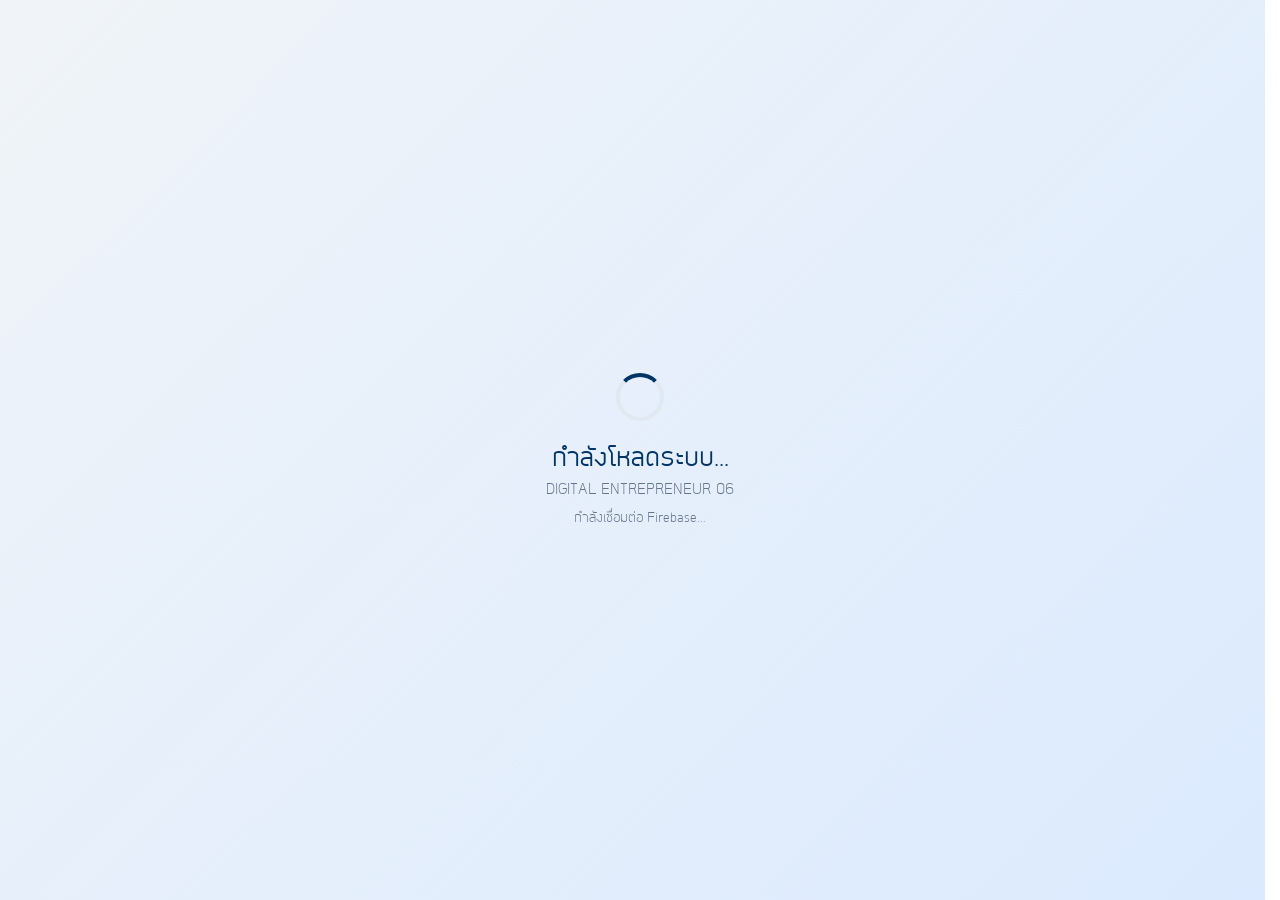
==== index.html @ 4c0fa2d7 "fix(media): use natural aspect ratio instead of 1:1 square preview" ====
<!DOCTYPE html>
<html lang="th">
<head>
  <meta charset="UTF-8">
  <meta name="viewport" content="width=device-width, initial-scale=1, viewport-fit=cover">
  <title>ระบบนักศึกษา • DIGITAL ENTREPRENEUR 06</title>
  <meta name="description" content="ระบบจองเสื้อช็อปและกิจกรรมสาขาวิชาผู้ประกอบการดิจิทัล รุ่น 06">
  
  <!-- Resource Hints for Ultra-Fast Loading -->
  <link rel="preconnect" href="https://fonts.googleapis.com">
  <link rel="preconnect" href="https://fonts.gstatic.com" crossorigin>
  <link rel="preconnect" href="https://www.gstatic.com" crossorigin>
  <link rel="dns-prefetch" href="https://firestore.googleapis.com">
  <link rel="dns-prefetch" href="https://script.google.com">
  
  <!-- Local WOFF2 Ekkamai New Font Preload -->
  <link rel="preload" href="fonts/EkkamaiNew-Regular.woff2" as="font" type="font/woff2" crossorigin>
  <link rel="preload" href="fonts/EkkamaiNew-Bold.woff2" as="font" type="font/woff2" crossorigin>

  <!-- Google Fonts with swap display (Fallback) -->
  <link href="https://fonts.googleapis.com/css2?family=Prompt:wght@300;400;500;600;700&display=swap" rel="stylesheet">
  
  <!-- Firebase SDK (compat CDN) -->
  <script src="https://www.gstatic.com/firebasejs/10.12.0/firebase-app-compat.js"></script>
  <script src="https://www.gstatic.com/firebasejs/10.12.0/firebase-firestore-compat.js"></script>
  
  <style>
    @font-face {
      font-family: 'Ekkamai New';
      src: url('fonts/EkkamaiNew-Regular.woff2') format('woff2');
      font-weight: 400;
      font-style: normal;
      font-display: swap;
    }
    @font-face {
      font-family: 'Ekkamai New';
      src: url('fonts/EkkamaiNew-Bold.woff2') format('woff2');
      font-weight: 700;
      font-style: normal;
      font-display: swap;
    }

    :root {
      --main-blue: #003566;
      --main-blue-light: #004e98;
      --main-blue-dark: #001d3d;
      --main-gold: #ffc300;
      --bg-gradient: linear-gradient(135deg, #f0f4f8 0%, #dbeafe 100%);
      --text-main: #1e293b;
      --text-muted: #64748b;
      --success: #10b981;
      --danger: #ef4444;
      --warning: #f59e0b;
      --ease-spring: cubic-bezier(0.16, 1, 0.3, 1);
    }
    
    *, *::before, *::after {
      box-sizing: border-box;
      font-family: 'Ekkamai New', 'Prompt', -apple-system, BlinkMacSystemFont, 'Segoe UI', Roboto, sans-serif;
      -webkit-tap-highlight-color: transparent;
    }

    html {
      font-size: 15px; /* Mobile < 640px default */
      letter-spacing: normal;
      scrollbar-gutter: stable;
      text-rendering: optimizeLegibility;
      -webkit-font-smoothing: antialiased;
      -moz-osx-font-smoothing: grayscale;
    }
    @media (min-width: 640px) { html { font-size: 15.5px; } }
    @media (min-width: 1024px) { html { font-size: 16px; } }
    @media (min-width: 1440px) { html { font-size: 16.5px; } }
    @media (min-width: 1920px) { html { font-size: 17.5px; } }

    body {
      background: var(--bg-gradient);
      min-height: 100vh;
      min-height: 100dvh;
      margin: 0;
      padding: 20px 12px calc(70px + env(safe-area-inset-bottom, 0px));
      color: var(--text-main);
      display: flex;
      justify-content: center;
      align-items: flex-start;
      overflow-x: hidden;
    }

    button, input, select, textarea, .task-card, .menu-item, .poll-option-card, .fab-menu {
      touch-action: manipulation;
    }

    /* Responsive Main Container (Clean Opaque Surface & Anti-GPU-Blur) */
    .container {
      width: 100%;
      max-width: 520px;
      background: #ffffff;
      padding: 26px 20px;
      border-radius: 24px;
      box-shadow: 0 12px 36px rgba(0, 53, 102, 0.1);
      border: 1px solid #e2e8f0;
      margin-top: 10px;
      margin-bottom: 80px;
      text-align: center;
      position: relative;
      transition: max-width 0.3s var(--ease-spring), padding 0.3s ease;
    }

    /* Tablet Responsive Styles */
    @media (min-width: 768px) {
      body { padding: 30px 20px 80px; }
      .container {
        max-width: 840px;
        padding: 34px 30px;
        border-radius: 28px;
      }
      #active-tasks-container {
        display: grid;
        grid-template-columns: repeat(2, 1fr);
        gap: 16px;
      }
      .task-card {
        margin-bottom: 0 !important;
      }
      .shirt-gallery {
        flex-direction: row !important;
        flex-wrap: wrap;
        justify-content: center;
        gap: 14px;
      }
      .shirt-preview {
        max-width: 220px !important;
      }
      .responsive-two-col {
        display: grid;
        grid-template-columns: 1.05fr 0.95fr;
        gap: 24px;
        align-items: start;
        text-align: left;
      }
      .size-grid-container {
        display: grid;
        grid-template-columns: repeat(2, 1fr);
        gap: 10px;
      }
    }

    /* Desktop Responsive Styles */
    @media (min-width: 1024px) {
      body { padding: 40px 25px 90px; }
      .container {
        max-width: 1120px;
        padding: 42px 40px;
        border-radius: 32px;
        box-shadow: 0 25px 55px rgba(0, 53, 102, 0.15);
      }
      #active-tasks-container {
        display: grid;
        grid-template-columns: repeat(auto-fill, minmax(310px, 1fr));
        gap: 20px;
      }
      .shirt-preview {
        max-width: 240px !important;
      }
      .responsive-two-col {
        display: grid;
        grid-template-columns: 1.15fr 0.85fr;
        gap: 32px;
        align-items: start;
      }
      .size-grid-container {
        display: grid;
        grid-template-columns: repeat(3, 1fr);
        gap: 12px;
      }
    }

    .header-badge {
      display: inline-block;
      background: #e0f2fe;
      color: var(--main-blue);
      font-size: 13px;
      font-weight: 600;
      padding: 6px 18px;
      border-radius: 50px;
      margin-bottom: 16px;
      border: 1px solid #bae6fd;
    }
    h2 { color: var(--main-blue); font-weight: 700; margin: 0 0 8px 0; font-size: 24px; }
    h3 { color: var(--main-blue); font-weight: 600; margin: 0 0 15px 0; font-size: 20px; }
    p { color: var(--text-muted); font-size: 14px; margin: 0 0 20px 0; }
    
    .section { display: none; }
    .section.active {
      display: block;
      animation: smoothFadeIn 0.28s var(--ease-spring);
    }
    @keyframes smoothFadeIn {
      from { opacity: 0; transform: translateY(8px); }
      to { opacity: 1; transform: translateY(0); }
    }

    /* Announcement Banner */
    .home-banner {
      border-radius: 18px;
      padding: 18px 22px;
      margin-bottom: 24px;
      text-align: left;
      border-left: 6px solid;
      box-shadow: 0 4px 14px rgba(0, 0, 0, 0.05);
    }
    .banner-urgent { background: #fef2f2; border-color: #ef4444; }
    .banner-urgent .banner-title { color: #dc2626; }
    .banner-important { background: #fefce8; border-color: #f59e0b; }
    .banner-important .banner-title { color: #d97706; }
    .banner-info { background: #eff6ff; border-color: #3b82f6; }
    .banner-info .banner-title { color: #2563eb; }
    .banner-success { background: #f0fdf4; border-color: #10b981; }
    .banner-success .banner-title { color: #16a34a; }
    
    .banner-title { font-weight: 700; font-size: 16px; display: flex; align-items: center; gap: 8px; margin-bottom: 6px; }
    .banner-desc { font-size: 14px; color: #475569; line-height: 1.6; margin-bottom: 12px; }
    .banner-btn {
      display: inline-block;
      padding: 8px 16px;
      border-radius: 10px;
      font-size: 13px;
      font-weight: 600;
      background: white;
      border: 1px solid #cbd5e1;
      color: var(--main-blue);
      cursor: pointer;
      transition: background 0.15s ease, border-color 0.15s ease;
      box-shadow: 0 1px 3px rgba(0,0,0,0.05);
    }
    .banner-btn:hover { background: #f8fafc; border-color: var(--main-blue); }

    /* Task Cards */
    .task-card {
      background: white;
      border: 1px solid #e2e8f0;
      border-radius: 18px;
      padding: 18px;
      margin-bottom: 14px;
      text-align: left;
      box-shadow: 0 4px 12px rgba(0,0,0,0.03);
      border-left: 5px solid var(--main-blue);
      transition: transform 0.2s var(--ease-spring), box-shadow 0.2s ease;
      display: flex;
      flex-direction: column;
      justify-content: space-between;
      contain: content;
    }
    .task-card:hover { transform: translateY(-2px); box-shadow: 0 10px 22px rgba(0,0,0,0.09); }
    
    /* Loading Skeleton for Slow Networks (2 Mbps Resilience) */
    .task-card-skeleton {
      background: white;
      border: 1px solid #e2e8f0;
      border-radius: 18px;
      padding: 18px;
      margin-bottom: 14px;
      border-left: 5px solid #cbd5e1;
      display: flex;
      flex-direction: column;
      gap: 12px;
    }
    .skeleton-line {
      height: 14px;
      background: linear-gradient(90deg, #f1f5f9 25%, #e2e8f0 50%, #f1f5f9 75%);
      background-size: 200% 100%;
      border-radius: 6px;
      animation: skeletonShimmer 1.5s infinite;
    }
    @keyframes skeletonShimmer {
      0% { background-position: 200% 0; }
      100% { background-position: -200% 0; }
    }
    .task-title { font-weight: 700; font-size: 16px; color: var(--main-blue); margin-bottom: 6px; display: flex; align-items: center; justify-content: space-between; gap: 6px; }
    .task-type-tag { font-size: 11px; font-weight: 700; padding: 3px 8px; border-radius: 6px; background: #e0f2fe; color: #0284c7; white-space: nowrap; }
    .task-desc { font-size: 13px; color: var(--text-muted); margin-bottom: 12px; line-height: 1.5; flex-grow: 1; }
    .task-timer { font-size: 12px; font-weight: 600; color: #d97706; background: #fef3c7; padding: 6px 10px; border-radius: 8px; display: inline-block; margin-bottom: 10px; }
    .task-btn { margin-top: auto; padding: 10px 16px; font-size: 14px; border-radius: 12px; width: 100%; }

    /* Activity Cover Image */
    
    /* Clean Modern Badges (No Emojis) */
    .badge-urgent {
      display: inline-flex;
      align-items: center;
      gap: 6px;
      background: #fef2f2;
      color: #dc2626;
      border: 1px solid #fecaca;
      padding: 4px 10px;
      border-radius: 9999px;
      font-size: 12px;
      font-weight: 700;
    }
    .badge-important {
      display: inline-flex;
      align-items: center;
      gap: 6px;
      background: #fefce8;
      color: #d97706;
      border: 1px solid #fde68a;
      padding: 4px 10px;
      border-radius: 9999px;
      font-size: 12px;
      font-weight: 700;
    }
    .badge-info {
      display: inline-flex;
      align-items: center;
      gap: 6px;
      background: #eff6ff;
      color: #2563eb;
      border: 1px solid #bfdbfe;
      padding: 4px 10px;
      border-radius: 9999px;
      font-size: 12px;
      font-weight: 700;
    }
    .badge-dot {
      width: 7px;
      height: 7px;
      border-radius: 50%;
      display: inline-block;
    }
    .badge-dot.red { background: #ef4444; }
    .badge-dot.yellow { background: #f59e0b; }
    .badge-dot.blue { background: #3b82f6; }
    .badge-status-paid {
      display: inline-flex;
      align-items: center;
      gap: 6px;
      color: #16a34a;
      background: #dcfce7;
      padding: 5px 12px;
      border-radius: 8px;
      font-size: 13px;
      font-weight: 700;
      border: 1px solid #bbf7d0;
    }
    .badge-status-pending {
      display: inline-flex;
      align-items: center;
      gap: 6px;
      color: #d97706;
      background: #fef3c7;
      padding: 5px 12px;
      border-radius: 8px;
      font-size: 13px;
      font-weight: 700;
      border: 1px solid #fde68a;
    }

    .activity-cover-img {
      width: 100%;
      height: auto;
      max-height: 480px;
      object-fit: contain;
      border-radius: 18px;
      margin-bottom: 18px;
      box-shadow: 0 4px 15px rgba(0,0,0,0.08);
      border: 2px solid white;
      cursor: pointer;
    }

    /* Poll / Voting Styles */
    .poll-box {
      background: #ffffff;
      border: 1px solid #e2e8f0;
      border-radius: 18px;
      padding: 20px;
      margin: 15px 0;
      text-align: left;
      box-shadow: 0 4px 12px rgba(0,0,0,0.02);
    }
    .poll-option-card {
      background: #f8fafc;
      border: 1.5px solid #e2e8f0;
      border-radius: 14px;
      padding: 14px 16px;
      margin-bottom: 12px;
      cursor: pointer;
      transition: border-color 0.15s ease, background 0.15s ease, box-shadow 0.15s ease;
      position: relative;
      overflow: hidden;
    }
    .poll-option-card:hover {
      border-color: var(--main-blue-light);
      background: #f0f9ff;
    }
    .poll-option-card.selected {
      border-color: var(--main-blue);
      background: #f0f9ff;
      box-shadow: 0 0 0 2px rgba(0, 53, 102, 0.15);
    }
    .poll-bar-bg {
      position: absolute;
      top: 0; left: 0; bottom: 0;
      background: rgba(0, 53, 102, 0.08);
      z-index: 1;
      transition: width 0.4s var(--ease-spring);
      border-radius: 12px;
      will-change: width;
    }
    .poll-option-content {
      position: relative;
      z-index: 2;
      display: flex;
      justify-content: space-between;
      align-items: center;
      font-size: 14px;
      font-weight: 600;
      color: var(--text-main);
      gap: 10px;
    }
    .poll-status-tag {
      font-size: 12px;
      font-weight: 700;
      color: var(--main-blue);
      background: #e0f2fe;
      padding: 4px 10px;
      border-radius: 6px;
      white-space: nowrap;
    }
    .poll-opt-thumb {
      width: 48px;
      height: 48px;
      border-radius: 8px;
      object-fit: cover;
      border: 1px solid #cbd5e1;
      flex-shrink: 0;
      cursor: pointer;
    }

    /* Comment Board Styles */
    .comment-container {
      margin-top: 15px;
      text-align: left;
    }
    .comment-form-card {
      background: #f8fafc;
      border: 1px solid #e2e8f0;
      border-radius: 18px;
      padding: 18px;
      margin-bottom: 20px;
    }
    .comment-card {
      background: white;
      border: 1px solid #e2e8f0;
      border-radius: 16px;
      padding: 16px;
      margin-bottom: 12px;
      box-shadow: 0 2px 8px rgba(0,0,0,0.03);
      contain: content;
    }
    .comment-header {
      display: flex;
      justify-content: space-between;
      align-items: center;
      margin-bottom: 8px;
    }
    .comment-user {
      font-weight: 700;
      font-size: 14px;
      color: var(--main-blue);
      display: flex;
      align-items: center;
      gap: 6px;
    }
    .comment-time {
      font-size: 11px;
      color: #94a3b8;
    }
    .comment-body {
      font-size: 14px;
      color: #334155;
      line-height: 1.6;
      word-break: break-word;
    }
    .comment-img-attachment {
      margin-top: 10px;
      max-width: 100%;
      max-height: 240px;
      border-radius: 12px;
      border: 1px solid #e2e8f0;
      cursor: pointer;
      transition: transform 0.2s var(--ease-spring);
    }
    .comment-img-attachment:hover {
      transform: scale(1.02);
    }
    .comment-del-btn {
      background: none;
      border: none;
      color: #ef4444;
      font-size: 11px;
      padding: 2px 6px;
      cursor: pointer;
      margin: 0;
      width: auto;
      font-weight: 600;
    }

    /* Image Attachment preview in comment box */
    .img-attach-preview-box {
      display: none;
      align-items: center;
      gap: 10px;
      background: white;
      padding: 8px 12px;
      border-radius: 10px;
      border: 1px dashed #cbd5e1;
      margin-bottom: 10px;
    }
    .img-attach-preview-thumb {
      width: 46px;
      height: 46px;
      object-fit: cover;
      border-radius: 8px;
    }

    /* Form Builder Inputs */
    .form-group-dynamic {
      text-align: left;
      margin-bottom: 16px;
    }
    .form-group-dynamic label {
      font-size: 13px;
      font-weight: 600;
      color: #334155;
      display: block;
      margin-bottom: 5px;
    }

    /* Menu & Navigation */
    .fab-menu {
      position: fixed;
      bottom: 25px;
      left: 25px;
      background: var(--main-blue);
      color: white;
      border-radius: 50px;
      padding: 12px 22px;
      font-weight: 700;
      font-size: 15px;
      box-shadow: 0 8px 22px rgba(0, 35, 102, 0.4);
      cursor: pointer;
      z-index: 1000;
      display: none;
      align-items: center;
      gap: 8px;
      border: 2px solid white;
      transition: transform 0.2s var(--ease-spring);
    }
    .fab-menu:hover { transform: translateY(-2px); }

    .menu-overlay {
      position: fixed;
      top: 0; left: 0; width: 100%; height: 100%;
      background: rgba(15, 23, 42, 0.7);
      z-index: 1001;
      display: none;
      align-items: flex-end;
      justify-content: center;
    }
    .menu-content {
      background: white;
      width: 100%;
      max-width: 540px;
      border-radius: 24px 24px 0 0;
      padding: 30px 25px;
      animation: slideUpSmooth 0.25s var(--ease-spring);
      max-height: 85vh;
      overflow-y: auto;
    }
    @keyframes slideUpSmooth { from { transform: translate3d(0, 100%, 0); } to { transform: translate3d(0, 0, 0); } }
    .menu-item {
      display: flex;
      align-items: center;
      padding: 14px;
      background: #f8fafc;
      border: 1px solid #e2e8f0;
      border-radius: 14px;
      margin-bottom: 10px;
      cursor: pointer;
      text-align: left;
      transition: background 0.15s ease;
    }
    .menu-item-icon { 
      margin-right: 14px;
      display: flex;
      align-items: center;
      justify-content: center;
      width: 42px;
      height: 42px;
      border-radius: 12px;
      background: #e0f2fe;
      color: var(--main-blue);
      flex-shrink: 0;
    }
    .menu-item-icon svg {
      width: 20px;
      height: 20px;
    }
    .menu-item-title { font-weight: 700; font-size: 15px; color: var(--main-blue); }
    .menu-item-desc { font-size: 12px; color: var(--text-muted); }

    input, select, textarea {
      width: 100%;
      padding: 12px 16px;
      margin: 6px 0 14px 0;
      border: 1.5px solid #cbd5e1;
      border-radius: 12px;
      font-size: 16px !important; /* Prevent iOS Safari auto-zoom */
      background: #f8fafc;
      transition: border-color 0.15s ease, box-shadow 0.15s ease;
    }
    input:focus, select:focus, textarea:focus {
      outline: none;
      border-color: var(--main-blue-light);
      background: white;
      box-shadow: 0 0 0 3px rgba(0, 78, 152, 0.1);
    }
    button {
      background: linear-gradient(135deg, var(--main-blue) 0%, var(--main-blue-light) 100%);
      color: white;
      border: none;
      padding: 14px 20px;
      border-radius: 14px;
      cursor: pointer;
      width: 100%;
      font-size: 16px;
      font-weight: 600;
      margin-top: 15px;
      transition: transform 0.15s var(--ease-spring), opacity 0.15s ease;
    }
    button:hover { opacity: 0.95; transform: translateY(-1px); }
    button:active { transform: translateY(0); }
    .nav-group { display: flex; gap: 12px; margin-top: 20px; }
    .nav-group button { margin-top: 0; width: 50%; }
    .btn-secondary { background: #f1f5f9 !important; color: #475569 !important; border: 1px solid #e2e8f0 !important; }
    .btn-success { background: linear-gradient(135deg, #059669 0%, #10b981 100%) !important; }
    
    .shirt-gallery { display: flex; flex-direction: column; gap: 12px; align-items: center; margin-bottom: 20px; }
    .shirt-preview { 
      width: 100%; 
      max-width: 280px; 
      height: auto;
      border-radius: 16px; 
      box-shadow: 0 4px 16px rgba(0,0,0,0.08); 
      border: 3px solid white; 
      transition: transform 0.2s var(--ease-spring); 
    }
    .shirt-preview:hover { transform: translateY(-2px); }
    .size-row { display: flex; align-items: center; justify-content: space-between; margin-bottom: 10px; background: #f8fafc; padding: 8px 16px; border-radius: 12px; border: 1px solid #f1f5f9; }
    .size-row label { font-weight: 600; width: 60px; font-size: 16px; color: var(--main-blue); }
    .size-row input { margin: 0; text-align: center; width: 80px; }
    .price-box, .payment-box { background: #f0fdf4; border: 1px solid #bbf7d0; padding: 20px; border-radius: 18px; margin: 20px 0; }
    .contact-box { background: #f8fafc; border: 1px solid #e2e8f0; padding: 20px; border-radius: 18px; margin: 15px 0; text-align: left; }
    .error { color: #e11d48; font-size: 13px; margin-top: 10px; font-weight: 500; }
    
    #loading-screen { 
      position: fixed; top:0; left:0; width:100%; height:100%; 
      background: linear-gradient(135deg, #f0f4f8 0%, #dbeafe 100%);
      z-index:9999; display:flex; flex-direction:column; justify-content:center; align-items:center;
      transition: opacity 0.25s ease;
    }
    .loading-spinner { width: 48px; height: 48px; border: 4px solid #e2e8f0; border-top: 4px solid var(--main-blue); border-radius: 50%; animation: spin 0.7s linear infinite; margin-bottom: 20px; will-change: transform; }
    @keyframes spin { to { transform: rotate(360deg); } }
    .loading-status { font-size: 13px; color: var(--text-muted); margin-top: 8px; }

    .dynamic-section { text-align: left; }

    /* Lightbox Modal without decorative blur */
    .lightbox-overlay {
      position: fixed;
      top: 0; left: 0; width: 100%; height: 100%;
      background: rgba(15, 23, 42, 0.92);
      z-index: 2000;
      display: none;
      align-items: center;
      justify-content: center;
      padding: 20px;
    }
    .lightbox-content {
      max-width: 90%;
      max-height: 85vh;
      border-radius: 16px;
      box-shadow: 0 10px 30px rgba(0,0,0,0.5);
      border: 3px solid white;
    }
  </style>
</head>
<body>

<div id="loading-screen">
  <div class="loading-spinner"></div>
  <h2 style="color:var(--main-blue); margin-bottom: 4px;">กำลังโหลดระบบ...</h2>
  <p style="margin:0;">DIGITAL ENTREPRENEUR 06</p>
  <div class="loading-status" id="loading-status">กำลังเชื่อมต่อ Firebase...</div>
</div>

<div id="fabMenuBtn" class="fab-menu" onclick="openMenuModal()"><svg xmlns="http://www.w3.org/2000/svg" width="16" height="16" viewBox="0 0 24 24" fill="none" stroke="currentColor" stroke-width="2.5" stroke-linecap="round" stroke-linejoin="round" style="margin-right:6px;"><line x1="3" y1="12" x2="21" y2="12"></line><line x1="3" y1="6" x2="21" y2="6"></line><line x1="3" y1="18" x2="21" y2="18"></line></svg> เมนูหลัก</div>

<div id="menuOverlay" class="menu-overlay" onclick="closeMenuModal(event)">
  <div class="menu-content" onclick="event.stopPropagation()">
    <div style="display: flex; justify-content: space-between; align-items: center; margin-bottom: 20px;">
      <h3 style="margin:0;">เมนูบริการทั้งหมด</h3>
      <button style="width: auto; padding: 6px 12px; margin: 0; background: #f1f5f9; color: #333; display: inline-flex; align-items: center; gap: 4px;" onclick="closeMenuModal()"><svg xmlns="http://www.w3.org/2000/svg" width="14" height="14" viewBox="0 0 24 24" fill="none" stroke="currentColor" stroke-width="2.5" stroke-linecap="round" stroke-linejoin="round"><line x1="18" y1="6" x2="6" y2="18"></line><line x1="6" y1="6" x2="18" y2="18"></line></svg> ปิด</button>
    </div>
    <div id="menu-list-container"></div>
    <button class="btn-secondary" style="margin-top: 15px;" onclick="logout()">← ออกจากระบบ</button>
  </div>
</div>

<!-- Image Lightbox Modal -->
<div id="lightboxOverlay" class="lightbox-overlay" onclick="closeLightbox()">
  <img id="lightboxImage" class="lightbox-content" src="" alt="Full view" loading="lazy" onclick="event.stopPropagation()">
</div>

<div class="container" id="main-container">
  
  <!-- 1. LOGIN SECTION -->
  <div id="login-section" class="section active" style="max-width: 480px; margin: 0 auto;">
    <div class="header-badge">DIGITAL ENTREPRENEUR รุ่น 06</div>
    <h2>เข้าสู่ระบบนักศึกษา</h2>
    <p>สาขาวิชาผู้ประกอบการดิจิทัล</p>
    <div style="text-align: left; margin-top: 20px;">
      <label style="font-size: 13px; font-weight: 600; color: var(--text-main); margin-left: 4px;">รหัสนักศึกษา</label>
      <input type="text" id="studentId" placeholder="เช่น 693210000-6" autocomplete="username" onkeypress="if(event.key==='Enter') checkStudent()">
    </div>
    <button id="btnLogin" onclick="checkStudent()">เข้าสู่ระบบ →</button>
    <div id="loginError" class="error"></div>
  </div>

  <!-- 2. HOME SECTION -->
  <div id="home-section" class="section">
    <div class="header-badge">HOME • DE 06</div>
    <h3 style="margin-bottom: 4px; color: var(--text-main); font-size:18px;">ยินดีต้อนรับ,</h3>
    <h2 style="color:var(--main-blue); margin-bottom: 22px; font-size: 22px;"><span id="homeStudentName"></span></h2>

    <!-- Dynamic Home Announcement Banner -->
    <div id="home-announcement-container"></div>

    <!-- ปุ่มตรวจสอบข้อมูลการจองเสื้อ (เมนูคงที่) -->
    <div class="task-card" style="border-left-color: #10b981; margin-bottom: 24px; background: #f0fdf4; text-align: left;">
      <div class="task-title">
        <span style="display:flex; align-items:center; gap:8px;"><svg xmlns="http://www.w3.org/2000/svg" width="16" height="16" viewBox="0 0 24 24" fill="none" stroke="currentColor" stroke-width="2.5" stroke-linecap="round" stroke-linejoin="round"><circle cx="11" cy="11" r="8"></circle><line x1="21" y1="21" x2="16.65" y2="16.65"></line></svg> ตรวจสอบข้อมูลการจองเสื้อช็อป</span>
        <span class="task-type-tag" style="background:#dcfce7; color:#15803d;">ข้อมูลส่วนตัว</span>
      </div>
      <div class="task-desc" style="color: #166534;">เช็คสถานะการชำระเงิน ไซส์เสื้อ และยอดเงินของคุณ</div>
      <button class="task-btn btn-success" style="margin-top: 8px; width: 100%; box-shadow: 0 4px 12px rgba(16, 185, 129, 0.25);" onclick="viewMyBooking()">ตรวจสอบข้อมูลของฉัน →</button>
    </div>

    <div style="text-align: left; margin-bottom: 16px;">
      <h3 style="font-size: 18px; border-bottom: 2px solid #e2e8f0; padding-bottom: 10px; display:flex; align-items:center; justify-content:space-between;">
        <span style="display:flex; align-items:center; gap:8px;"><svg xmlns="http://www.w3.org/2000/svg" width="18" height="18" viewBox="0 0 24 24" fill="none" stroke="currentColor" stroke-width="2.5" stroke-linecap="round" stroke-linejoin="round"><rect x="3" y="4" width="18" height="18" rx="2" ry="2"></rect><line x1="16" y1="2" x2="16" y2="6"></line><line x1="8" y1="2" x2="8" y2="6"></line><line x1="3" y1="10" x2="21" y2="10"></line></svg> กิจกรรมและงานทั้งหมด</span>
        <span id="active-tasks-count" style="font-size:13px; color:var(--text-muted); font-weight:normal;"></span>
      </h3>
    </div>
    <div id="active-tasks-container">
      <div class="task-card-skeleton">
        <div class="skeleton-line" style="width: 45%; height: 18px;"></div>
        <div class="skeleton-line" style="width: 80%;"></div>
        <div class="skeleton-line" style="width: 60%;"></div>
        <div class="skeleton-line" style="width: 100%; height: 38px; margin-top: 6px; border-radius: 12px;"></div>
      </div>
      <div class="task-card-skeleton">
        <div class="skeleton-line" style="width: 40%; height: 18px;"></div>
        <div class="skeleton-line" style="width: 85%;"></div>
        <div class="skeleton-line" style="width: 55%;"></div>
        <div class="skeleton-line" style="width: 100%; height: 38px; margin-top: 6px; border-radius: 12px;"></div>
      </div>
    </div>
  </div>

  <!-- 3. CHECK BOOKING SECTION -->
  <div id="check-booking-section" class="section">
    <div class="header-badge" style="background:#fef3c7; color:#d97706; border-color:#fde68a;">ข้อมูลการจองของคุณ</div>
    <h2 style="margin-bottom: 20px;">รายละเอียดการจองเสื้อช็อป</h2>
    <div id="booking-details-content">
      <!-- ข้อมูลการจองจะโหลดมาที่นี่ -->
    </div>
    <div class="nav-group" style="margin-top:25px; max-width: 400px; margin-left: auto; margin-right: auto;">
      <button class="btn-secondary" onclick="switchSection('home-section')" style="width:100%;">← กลับหน้าโฮม</button>
    </div>
  </div>

  <!-- 4. SHIRT BOOKING SECTION -->
  <div id="booking-section" class="section">
    <div class="header-badge">STEP 1: เลือกไซส์เสื้อช็อป</div>
    <h3>ผู้จอง: <span id="studentName" style="color:var(--main-blue-light);"></span></h3>
    
    <div class="responsive-two-col">
      <!-- Left Column: Gallery & Description -->
      <div>
        <div class="shirt-gallery">
          <img src="755732903_3416811905158788_5651129749747833900_n.jpg" class="shirt-preview" loading="lazy" decoding="async" onclick="openLightbox('755732903_3416811905158788_5651129749747833900_n.jpg')">
          <img src="IMG_3102.jpeg" class="shirt-preview" loading="lazy" decoding="async" onclick="openLightbox('IMG_3102.jpeg')">
          <img src="Pre-order shirt de06 - 3.png" class="shirt-preview" loading="lazy" decoding="async" onclick="openLightbox('07E47613-B049-450F-9185-E6C68EF5604E.jpeg')">
        </div>
        <p style="text-align: center; margin: 0 0 15px; font-weight: 600; color: var(--main-blue);">
          ราคาตัวละ <span id="show-price" style="color:#d97706; font-size: 20px; font-weight: 700;">0</span> บาท 
          <span style="font-size: 12px; color: #16a34a; font-weight: normal;">จอง 2 ตัวขึ้นไป ลดทันที 10 บาท</span>
        </p>
      </div>

      <!-- Right Column: Size Choices & Price Box -->
      <div>
        <div class="size-grid-container">
          <div class="size-row"><label>XS</label><input type="number" id="qty-xs" min="0" placeholder="0" oninput="calculateTotal()"></div>
          <div class="size-row"><label>S</label><input type="number" id="qty-s" min="0" placeholder="0" oninput="calculateTotal()"></div>
          <div class="size-row"><label>M</label><input type="number" id="qty-m" min="0" placeholder="0" oninput="calculateTotal()"></div>
          <div class="size-row"><label>L</label><input type="number" id="qty-l" min="0" placeholder="0" oninput="calculateTotal()"></div>
          <div class="size-row"><label>XL</label><input type="number" id="qty-xl" min="0" placeholder="0" oninput="calculateTotal()"></div>
          <div class="size-row"><label>2XL</label><input type="number" id="qty-xxl" min="0" placeholder="0" oninput="calculateTotal()"></div>
        </div>

        <div style="margin-top: 14px; text-align: left; background: #f8fafc; padding: 14px 18px; border-radius: 14px; border: 1px dashed #cbd5e1;">
          <label style="font-weight: 600; font-size: 13px; color: var(--main-blue); display: block; margin-bottom: 8px;">
            ไซส์ 3XL ขึ้นไป บวกเพิ่ม 30 บาทต่อตัว:
          </label>
          <div style="display: flex; gap: 8px;">
            <input type="text" id="qty-other-text" placeholder="ระบุไซส์ เช่น 3XL, 4XL" style="flex: 2; margin: 0;">
            <input type="number" id="qty-other-num" min="0" placeholder="จำนวน" style="flex: 1; margin: 0; text-align: center;" oninput="calculateTotal()">
          </div>
        </div>

        <div class="price-box">
          <div style="font-size: 14px; color: #15803d; font-weight: 600;">จำนวนเสื้อรวมทั้งหมด: <span id="total-qty" style="font-weight: 700; font-size: 18px;">0</span> ตัว</div>
          <div style="font-size: 24px; font-weight: 700; color: #15803d; margin-top: 6px;">ยอดชำระทั้งสิ้น: <span id="total-price">0</span> บาท</div>
        </div>

        <div class="nav-group">
          <button class="btn-secondary" onclick="switchSection('home-section')">← กลับหน้าโฮม</button>
          <button id="btnBook" onclick="submitOrder()">ถัดไป →</button>
        </div>
      </div>
    </div>
  </div>

  <!-- 5. UPLOAD PAYMENT SLIP SECTION -->
  <div id="upload-section" class="section">
    <div class="header-badge">STEP 2: ชำระเงิน & ยืนยัน</div>
    <h2>ชำระเงินผ่านบัญชีธนาคาร</h2>

    <div class="responsive-two-col">
      <!-- Left Column: Payment QR & Bank Details -->
      <div>
        <div class="payment-box" style="margin-top:0;">
          <div style="font-size: 13px; color: #b45309; font-weight: 600;">ยอดที่ต้องโอนชำระ</div>
          <div style="font-size: 34px; font-weight: 700; color: #d97706; margin: 4px 0;"><span id="pay-amount">0</span> บาท</div>
          <img src="IMG_3131.jpeg" class="shirt-preview" loading="lazy" decoding="async" style="margin: 12px auto; display:block;" onclick="openLightbox('IMG_3131.jpeg')">
          <div style="font-size: 14px; font-weight: 600; margin-top: 6px;">ชื่อบัญชี: <span id="show-acc-name" style="color:var(--main-blue);"></span></div>
          <div style="font-size: 14px; font-weight: 600; margin-top: 4px;">เลขบัญชี / พร้อมเพย์: <span id="show-pp-number" style="color:var(--main-blue);"></span></div>
          <div style="font-size: 14px; font-weight: 600; margin-top: 4px;">ธนาคารกสิกรไทย</div>
        </div>
      </div>

      <!-- Right Column: Contact info & Slip Upload -->
      <div>
        <div class="contact-box" style="margin-top:0;">
          <label>ข้อมูลติดต่อกลับ สำหรับส่งใบเสร็จยืนยัน</label>
          <input type="tel" id="contact-phone" placeholder="1. เบอร์โทรศัพท์มือถือ" autocomplete="tel">
          <input type="email" id="contact-email" placeholder="2. อีเมล" autocomplete="email">
          <!-- Fallback hidden elements for legacy script compatibility -->
          <input type="hidden" id="transfer-date">
          <select id="transfer-hour" style="display:none;"><option value="">ชม.</option></select>
          <select id="transfer-minute" style="display:none;"><option value="">นาที</option></select>
        </div>

        <div style="text-align: left; margin-top: 15px; background: white; padding: 18px; border-radius: 16px; border: 1px solid #e2e8f0; box-shadow: 0 2px 8px rgba(0,0,0,0.02);">
          <div style="display:flex; justify-content:space-between; align-items:center; flex-wrap:wrap; gap:6px;">
            <label style="font-weight: 700; font-size: 14px; color: var(--text-main); margin:0;">แนบรูปภาพสลิปชำระเงิน:</label>
            <span style="font-size:12px; color:var(--text-muted); background:#f1f5f9; padding:2px 8px; border-radius:12px;">แนบได้หลายใบ</span>
          </div>
          <p style="font-size: 12px; color: var(--text-muted); margin: 4px 0 12px 0;">กรณีแบ่งโอนหรือมีหลายสลิป สามารถแนบและระบุวัน-เวลาโอนของแต่ละสลิปได้ทันที การยืนยันสลิปชุดใหม่จะบันทึกทับข้อมูลเดิม</p>
          
          <!-- Hidden multi-file input -->
          <input type="file" id="slipFileInput" accept="image/*" multiple style="display:none;" onchange="handleFilesSelected(this)">
          
          <!-- Upload trigger zone -->
          <div onclick="document.getElementById('slipFileInput').click()" style="border: 2px dashed #93c5fd; background: #f0f9ff; border-radius: 12px; padding: 16px; text-align: center; cursor: pointer; transition: all 0.2s ease;">
            <div style="color: var(--main-blue); margin-bottom: 4px; display: flex; justify-content: center; align-items: center; gap: 8px; font-weight: 600; font-size: 14px;">
              <svg xmlns="http://www.w3.org/2000/svg" width="20" height="20" viewBox="0 0 24 24" fill="none" stroke="currentColor" stroke-width="2" stroke-linecap="round" stroke-linejoin="round"><path d="M21 15v4a2 2 0 0 1-2 2H5a2 2 0 0 1-2-2v-4"></path><polyline points="17 8 12 3 7 8"></polyline><line x1="12" y1="3" x2="12" y2="15"></line></svg>
              คลิกเพื่อเลือกรูปสลิป เลือกได้หลายรูป
            </div>
            <div style="font-size: 11px; color: #64748b;">รองรับไฟล์รูปภาพ JPG, PNG, WEBP หรือถ่ายรูปสลิป</div>
          </div>

          <!-- Preview & Slip List Container -->
          <div id="slipPreviewContainer" style="display:flex; flex-direction:column; gap:8px; margin-top:12px;"></div>

          <!-- Add More Button (shown when at least 1 slip exists) -->
          <button id="btnAddMoreSlip" type="button" class="btn-secondary btn-sm" onclick="document.getElementById('slipFileInput').click()" style="margin-top:10px; width:100%; display:none; justify-content:center; align-items:center; gap:6px; border-style:dashed;">
            + เพิ่มรูปสลิปอีกใบ
          </button>
        </div> 

        <button id="btnUpload" class="btn-success" onclick="finalizeOrderFast()" disabled style="margin-top: 15px;">กรุณาเลือกรูปสลิปก่อน</button>
        <button class="btn-secondary" style="margin-top: 12px;" onclick="switchSection('booking-section')">← ย้อนกลับไปแก้ไขไซส์เสื้อช็อป</button>
        <div id="uploadMsg" class="error" style="color: var(--main-blue); margin-top: 8px;"></div>
      </div>
    </div>
  </div>

  <!-- 6. DONE SECTION -->
  <div id="done-section" class="section" style="max-width: 500px; margin: 0 auto;">
    <div class="header-badge" style="background: #dcfce7; color: #16a34a; border-color: #bbf7d0;">สำเร็จ</div>
    <h2 style="color: #16a34a;">ทำรายการเรียบร้อย!</h2>
    <p>ระบบได้รับข้อมูลการสั่งจองและสลิปชำระเงินของคุณแล้ว<br>ระบบได้ส่งใบเสร็จยืนยันไปที่อีเมลของคุณเรียบร้อยครับ</p>
    <div style="margin: 25px auto; width: 76px; height: 76px; display: flex; align-items: center; justify-content: center; background: #dcfce7; border-radius: 50%; color: #16a34a;"><svg xmlns="http://www.w3.org/2000/svg" width="44" height="44" viewBox="0 0 24 24" fill="none" stroke="currentColor" stroke-width="2.5" stroke-linecap="round" stroke-linejoin="round"><path d="M22 11.08V12a10 10 0 1 1-5.93-9.14"></path><polyline points="22 4 12 14.01 9 11.01"></polyline></svg></div>
    <button class="btn-success" onclick="switchSection('home-section')">กลับสู่หน้าหลัก</button>
  </div>

</div>
  
<script>
  // =============================================
  
  // =============================================
  // Sleek SVG Icon Library (Zero Emojis)
  // =============================================
  var Icons = {
    search: '<svg xmlns="http://www.w3.org/2000/svg" width="16" height="16" viewBox="0 0 24 24" fill="none" stroke="currentColor" stroke-width="2.5" stroke-linecap="round" stroke-linejoin="round"><circle cx="11" cy="11" r="8"></circle><line x1="21" y1="21" x2="16.65" y2="16.65"></line></svg>',
    calendar: '<svg xmlns="http://www.w3.org/2000/svg" width="16" height="16" viewBox="0 0 24 24" fill="none" stroke="currentColor" stroke-width="2.5" stroke-linecap="round" stroke-linejoin="round"><rect x="3" y="4" width="18" height="18" rx="2" ry="2"></rect><line x1="16" y1="2" x2="16" y2="6"></line><line x1="8" y1="2" x2="8" y2="6"></line><line x1="3" y1="10" x2="21" y2="10"></line></svg>',
    check: '<svg xmlns="http://www.w3.org/2000/svg" width="16" height="16" viewBox="0 0 24 24" fill="none" stroke="currentColor" stroke-width="2.5" stroke-linecap="round" stroke-linejoin="round"><polyline points="20 6 9 17 4 12"></polyline></svg>',
    clock: '<svg xmlns="http://www.w3.org/2000/svg" width="14" height="14" viewBox="0 0 24 24" fill="none" stroke="currentColor" stroke-width="2.5" stroke-linecap="round" stroke-linejoin="round"><circle cx="12" cy="12" r="10"></circle><polyline points="12 6 12 12 16 14"></polyline></svg>',
    refresh: '<svg xmlns="http://www.w3.org/2000/svg" width="12" height="12" viewBox="0 0 24 24" fill="none" stroke="currentColor" stroke-width="2.5" stroke-linecap="round" stroke-linejoin="round"><polyline points="23 4 23 10 17 10"></polyline><polyline points="1 20 1 14 7 14"></polyline><path d="M3.51 9a9 9 0 0 1 14.85-3.36L23 10M1 14l4.64 4.36A9 9 0 0 0 20.49 15"></path></svg>',
    message: '<svg xmlns="http://www.w3.org/2000/svg" width="15" height="15" viewBox="0 0 24 24" fill="none" stroke="currentColor" stroke-width="2.5" stroke-linecap="round" stroke-linejoin="round"><path d="M21 15a2 2 0 0 1-2 2H7l-4 4V5a2 2 0 0 1 2-2h14a2 2 0 0 1 2 2z"></path></svg>',
    poll: '<svg xmlns="http://www.w3.org/2000/svg" width="15" height="15" viewBox="0 0 24 24" fill="none" stroke="currentColor" stroke-width="2.5" stroke-linecap="round" stroke-linejoin="round"><line x1="18" y1="20" x2="18" y2="10"></line><line x1="12" y1="20" x2="12" y2="4"></line><line x1="6" y1="20" x2="6" y2="14"></line></svg>',
    camera: '<svg xmlns="http://www.w3.org/2000/svg" width="14" height="14" viewBox="0 0 24 24" fill="none" stroke="currentColor" stroke-width="2.5" stroke-linecap="round" stroke-linejoin="round"><path d="M23 19a2 2 0 0 1-2 2H3a2 2 0 0 1-2-2V8a2 2 0 0 1 2-2h4l2-3h6l2 3h4a2 2 0 0 1 2 2z"></path><circle cx="12" cy="13" r="4"></circle></svg>',
    send: '<svg xmlns="http://www.w3.org/2000/svg" width="14" height="14" viewBox="0 0 24 24" fill="none" stroke="currentColor" stroke-width="2.5" stroke-linecap="round" stroke-linejoin="round"><line x1="22" y1="2" x2="11" y2="13"></line><polygon points="22 2 15 22 11 13 2 9 22 2"></polygon></svg>',
    user: '<svg xmlns="http://www.w3.org/2000/svg" width="14" height="14" viewBox="0 0 24 24" fill="none" stroke="currentColor" stroke-width="2.5" stroke-linecap="round" stroke-linejoin="round"><path d="M20 21v-2a4 4 0 0 0-4-4H8a4 4 0 0 0-4 4v2"></path><circle cx="12" cy="7" r="4"></circle></svg>',
    shirt: '<svg xmlns="http://www.w3.org/2000/svg" width="15" height="15" viewBox="0 0 24 24" fill="none" stroke="currentColor" stroke-width="2.5" stroke-linecap="round" stroke-linejoin="round"><path d="M6 2L3 6v14a2 2 0 0 0 2 2h14a2 2 0 0 0 2-2V6l-3-4z"></path><line x1="3" y1="6" x2="21" y2="6"></line><path d="M16 10a4 4 0 0 1-8 0"></path></svg>',
    link: '<svg xmlns="http://www.w3.org/2000/svg" width="14" height="14" viewBox="0 0 24 24" fill="none" stroke="currentColor" stroke-width="2.5" stroke-linecap="round" stroke-linejoin="round"><path d="M18 13v6a2 2 0 0 1-2 2H5a2 2 0 0 1-2-2V8a2 2 0 0 1 2-2h6"></path><polyline points="15 3 21 3 21 9"></polyline><line x1="10" y1="14" x2="21" y2="3"></line></svg>',
    announcement: '<svg xmlns="http://www.w3.org/2000/svg" width="16" height="16" viewBox="0 0 24 24" fill="none" stroke="currentColor" stroke-width="2.5" stroke-linecap="round" stroke-linejoin="round"><path d="M18 8A6 6 0 0 0 6 8c0 7-3 9-3 9h18s-3-2-3-9"></path><path d="M13.73 21a2 2 0 0 1-3.46 0"></path></svg>',
    file: '<svg xmlns="http://www.w3.org/2000/svg" width="14" height="14" viewBox="0 0 24 24" fill="none" stroke="currentColor" stroke-width="2.5" stroke-linecap="round" stroke-linejoin="round"><path d="M14 2H6a2 2 0 0 0-2 2v16a2 2 0 0 0 2 2h12a2 2 0 0 0 2-2V8z"></path><polyline points="14 2 14 8 20 8"></polyline><line x1="16" y1="13" x2="8" y2="13"></line><line x1="16" y1="17" x2="8" y2="17"></line></svg>',
    tag: '<svg xmlns="http://www.w3.org/2000/svg" width="14" height="14" viewBox="0 0 24 24" fill="none" stroke="currentColor" stroke-width="2.5" stroke-linecap="round" stroke-linejoin="round"><path d="M20.59 13.41l-7.17 7.17a2 2 0 0 1-2.83 0L2 12V2h10l8.59 8.59a2 2 0 0 1 0 2.82z"></path><line x1="7" y1="7" x2="7.01" y2="7"></line></svg>',
    info: '<svg xmlns="http://www.w3.org/2000/svg" width="14" height="14" viewBox="0 0 24 24" fill="none" stroke="currentColor" stroke-width="2.5" stroke-linecap="round" stroke-linejoin="round"><circle cx="12" cy="12" r="10"></circle><line x1="12" y1="16" x2="12" y2="12"></line><line x1="12" y1="8" x2="12.01" y2="8"></line></svg>',
    globe: '<svg xmlns="http://www.w3.org/2000/svg" width="36" height="36" viewBox="0 0 24 24" fill="none" stroke="#004e98" stroke-width="2" stroke-linecap="round" stroke-linejoin="round"><circle cx="12" cy="12" r="10"></circle><line x1="2" y1="12" x2="22" y2="12"></line><path d="M12 2a15.3 15.3 0 0 1 4 10 15.3 15.3 0 0 1-4 10 15.3 15.3 0 0 1-4-10 15.3 15.3 0 0 1 4-10z"></path></svg>',
    shirtLarge: '<svg xmlns="http://www.w3.org/2000/svg" width="40" height="40" viewBox="0 0 24 24" fill="none" stroke="#64748b" stroke-width="1.8" stroke-linecap="round" stroke-linejoin="round"><path d="M6 2L3 6v14a2 2 0 0 0 2 2h14a2 2 0 0 0 2-2V6l-3-4z"></path><line x1="3" y1="6" x2="21" y2="6"></line><path d="M16 10a4 4 0 0 1-8 0"></path></svg>'
  };

  function stripEmojis(str) {
    if (!str) return '';
    return str.replace(/[\u{1F300}-\u{1F9FF}\u{2600}-\u{26FF}\u{2700}-\u{27BF}\u{1F1E6}-\u{1F1FF}\u{1F600}-\u{1F64F}\u{1F680}-\u{1F6FF}\u{25A0}-\u{25FF}\u{2B00}-\u{2BFF}\u{2190}-\u{21FF}\u{2702}-\u{27B0}\u{24C2}-\u{1F251}]/gu, '').trim();
  }

  function getTaskIcon(taskType) {
    switch (taskType) {
      case 'poll': return Icons.poll;
      case 'comment': return Icons.message;
      case 'announcement': return Icons.announcement;
      case 'form': return Icons.file;
      case 'booking': return Icons.shirt;
      case 'link': return Icons.link;
      default: return Icons.tag;
    }
  }

  // Firebase + App Config (Optimized)
  // =============================================
  firebase.initializeApp({
    apiKey: "AIzaSyBzlyOGkiO0QZ9C37Psv1K4zPfJuUtq6G0",
    authDomain: "de06-af21e.firebaseapp.com",
    projectId: "de06-af21e",
    storageBucket: "de06-af21e.firebasestorage.app",
    messagingSenderId: "177448084810",
    appId: "1:177448084810:web:b10aae7fef65dfa504cdb3"
  });

  var db = firebase.firestore();

  // Firestore offline persistence
  db.enablePersistence({ synchronizeTabs: true }).catch(function(err) {
    console.warn('Firestore persistence:', err.code);
  });

  var API_URL = 'https://script.google.com/macros/s/AKfycbwBLZoIb9BpTV_HgLyn1zx0ot74Rl6A_OJfM2M-k9NtLRQlzQ8u6kCCTSba_bd9C9eJTg/exec';

  var PRICE_PER_SHIRT = 379;
  var EXTRA_PRICE = 30;
  var currentStudentId = '';
  var currentStudentName = '';
  var appConfig = {};
  var allTasks = [];
  var activeListeners = {};
  var commentImageBlobMap = {};
  var timerRegistry = []; // Cached timer targets for 0ms overhead updates

  // Cache selectors for ultra-fast calculation
  var domTotalQty = null;
  var domTotalPrice = null;
  var domPayAmount = null;

  function parseSafeDate(dateStr) {
    if (!dateStr) return new Date("2099/12/31");
    var d = new Date(dateStr);
    if (!isNaN(d.getTime())) return d;
    var iosDate = dateStr.replace(/-/g, '/').replace('T', ' ').split('.')[0];
    d = new Date(iosDate);
    if (!isNaN(d.getTime())) return d;
    return new Date("2099/12/31");
  }

  document.getElementById('show-price').innerText = PRICE_PER_SHIRT;

  // Instant Execution on DOM Ready
  window.addEventListener('DOMContentLoaded', function() {
    domTotalQty = document.getElementById('total-qty');
    domTotalPrice = document.getElementById('total-price');
    domPayAmount = document.getElementById('pay-amount');

    var hSel = document.getElementById('transfer-hour');
    var mSel = document.getElementById('transfer-minute');
    var hFrag = document.createDocumentFragment();
    var mFrag = document.createDocumentFragment();

    for (var i = 0; i <= 23; i++) {
      var opt = document.createElement('option');
      var val = i.toString().padStart(2, '0');
      opt.value = val; opt.textContent = val;
      hFrag.appendChild(opt);
    }
    for (var j = 0; j <= 59; j++) {
      var opt2 = document.createElement('option');
      var val2 = j.toString().padStart(2, '0');
      opt2.value = val2; opt2.textContent = val2;
      mFrag.appendChild(opt2);
    }
    hSel.appendChild(hFrag);
    mSel.appendChild(mFrag);

    // Warm up Google Apps Script connection asynchronously
    setTimeout(function() {
      try { fetch(API_URL, { method: 'GET', mode: 'no-cors' }).catch(function() {}); } catch (e) { }
    }, 1000);

    loadConfigFromFirestore();
    setInterval(updateTimersFast, 1000);
  });

  // =============================================
  //  Load Config & Activities จาก Firestore (Optimized with Local Cache)
  // =============================================
  async function loadConfigFromFirestore() {
    var statusEl = document.getElementById('loading-status');
    var loadingScreen = document.getElementById('loading-screen');

    // Smart Local Cache with 5-minute TTL (Zero-read repeat loads)
    var cachedCfg = localStorage.getItem('de06_cached_config');
    var cachedActs = localStorage.getItem('de06_cached_acts');
    var cacheTime = localStorage.getItem('de06_cached_time');
    var isCacheFresh = cacheTime && (Date.now() - parseInt(cacheTime) < 5 * 60 * 1000);

    if (cachedCfg && cachedActs) {
      try {
        appConfig = JSON.parse(cachedCfg);
        allTasks = JSON.parse(cachedActs);
        applyConfigToUI();
        renderAnnouncementBanner();
        renderDynamicSections();

        if (isCacheFresh) {
          if (loadingScreen) {
            loadingScreen.style.opacity = '0';
            setTimeout(function() { loadingScreen.style.display = 'none'; }, 180);
          }
          return; // Skip Firestore read entirely when cache is fresh!
        }
      } catch(e) {}
    }

    try {
      if (statusEl) statusEl.innerText = 'กำลังโหลดข้อมูล...';

      var configPromise = db.collection('config').doc('main').get();
      var activitiesPromise = db.collection('activities').orderBy('order').get();

      var results = await Promise.all([configPromise, activitiesPromise]);

      if (results[0].exists) {
        appConfig = results[0].data();
        localStorage.setItem('de06_cached_config', JSON.stringify(appConfig));
        applyConfigToUI();
      }

      allTasks = [];
      results[1].forEach(function(doc) {
        var data = doc.data();
        data.id = doc.id;
        if (!data.type) {
          if (data.action && data.action.includes('booking-section')) data.type = 'booking';
          else if (data.htmlCode) data.type = 'html';
          else data.type = 'announcement';
        }
        allTasks.push(data);
      });
      localStorage.setItem('de06_cached_acts', JSON.stringify(allTasks));
      localStorage.setItem('de06_cached_time', Date.now().toString());

      renderAnnouncementBanner();
      renderDynamicSections();
      
      if (loadingScreen) {
        loadingScreen.style.opacity = '0';
        setTimeout(function() { loadingScreen.style.display = 'none'; }, 200);
      }

    } catch (e) {
      console.error('Load config error:', e);
      if (loadingScreen) loadingScreen.style.display = 'none';
    }
  }

  function applyConfigToUI() {
    var ppNum = (appConfig.PROMPTPAY_NUMBER || '').toString().replace(/[^0-9]/g, '');
    if (ppNum.length === 9) ppNum = '0' + ppNum;
    appConfig.PROMPTPAY_NUMBER = ppNum;
    var ppEl = document.getElementById('show-pp-number');
    var accEl = document.getElementById('show-acc-name');
    if (ppEl) ppEl.innerText = ppNum || '0643040487';
    if (accEl) accEl.innerText = appConfig.ACCOUNT_NAME || 'นายพิชยะ ประจิตต์';
  }

  // =============================================
  //  Home Announcement Banner
  // =============================================
  function renderAnnouncementBanner() {
    var bannerContainer = document.getElementById('home-announcement-container');
    var ann = appConfig.HOME_ANNOUNCEMENT;
    if (!ann || !ann.enabled || !ann.title) {
      bannerContainer.innerHTML = '';
      return;
    }

    var bannerClass = 'banner-' + (ann.type || 'info');
    var btnHtml = '';
    if (ann.target) {
      btnHtml = '<div style="margin-top:8px;"><button class="banner-btn" onclick="goToSection(\'' + ann.target + '\')">เข้าดูรายละเอียด →</button></div>';
    }

    bannerContainer.innerHTML = `
      <div class="home-banner ${bannerClass}">
        <div class="banner-title">
          <span style="display:flex; align-items:center;">${Icons.announcement}</span>
          <span>${escapeHtml(ann.title)}</span>
        </div>
        ${ann.desc ? '<div class="banner-desc">' + escapeHtml(ann.desc) + '</div>' : ''}
        ${btnHtml}
      </div>
    `;
  }

  // =============================================
  //  Dynamic Activity Sections Renderer (Ultra-Smooth)
  // =============================================
  function renderDynamicSections() {
    document.querySelectorAll('.dynamic-section').forEach(function(el) { el.remove(); });
    var container = document.getElementById('main-container');

    allTasks.forEach(function(task) {
      if (task.type === 'booking') return;

      var section = document.createElement('div');
      section.id = 'dynamic-' + task.id;
      section.className = 'section dynamic-section';

      var topBadgeHtml = `
        <div style="text-align:center; margin-bottom:18px;">
          <div class="header-badge" style="margin-bottom:0; display:inline-flex; align-items:center; gap:6px;">${getTaskIcon(task.type)} ${escapeHtml(stripEmojis(task.title))}</div>
        </div>
      `;

      var coverImgHtml = task.imageUrl ? `<img src="${task.imageUrl}" class="activity-cover-img" loading="lazy" decoding="async" onclick="openLightbox('${task.imageUrl}')">` : '';

      var bodyHtml = '';

      // 1. POLL / VOTING SECTION
      if (task.type === 'poll') {
        bodyHtml = `
          <div class="responsive-two-col">
            <div>
              ${coverImgHtml}
              <h2 style="font-size:22px; margin-bottom:8px;">${escapeHtml(task.title)}</h2>
              <p style="margin-bottom:15px; line-height:1.6;">${escapeHtml(task.desc || '')}</p>
            </div>

            <div>
              <div class="poll-box" style="margin-top:0;">
                <div style="display:flex; justify-content:space-between; align-items:center; margin-bottom:14px; flex-wrap:wrap; gap:8px;">
                  <span style="font-size:14px; font-weight:700; color:var(--main-blue); display:flex; align-items:center; gap:6px;">${Icons.poll} ตัวเลือกโหวต</span>
                  <div style="display:flex; align-items:center; gap:8px;">
                    <span id="poll-total-${task.id}" style="font-size:12px; color:var(--text-muted); font-weight:600;">กำลังโหลด...</span>
                    <button type="button" style="background:#f1f5f9; border:1px solid #cbd5e1; border-radius:6px; font-size:11px; padding:3px 8px; cursor:pointer; color:#475569;" onclick="refreshPoll('${task.id}')" style="display:inline-flex; align-items:center; gap:4px;">${Icons.refresh} อัปเดตผล</button>
                  </div>
                </div>

                <div id="poll-options-container-${task.id}">
                  <!-- Rendered via JS -->
                </div>

                <div id="poll-action-box-${task.id}" style="margin-top:16px;">
                  <button id="btn-vote-${task.id}" class="btn-success" onclick="submitSelectedVote('${task.id}')" style="margin-top:0;">
                    <span style="display:inline-flex; align-items:center; gap:6px;">${Icons.check} ยืนยันการลงคะแนนโหวต</span>
                  </button>
                </div>
                <div id="poll-msg-${task.id}" style="font-size:13px; font-weight:600; text-align:center; margin-top:10px;"></div>
              </div>
            </div>
          </div>
        `;
      }
      // 2. COMMENT / DISCUSSION BOARD
      else if (task.type === 'comment') {
        bodyHtml = `
          <div class="responsive-two-col">
            <div>
              ${coverImgHtml}
              <h2 style="font-size:22px; margin-bottom:8px;">${escapeHtml(task.title)}</h2>
              <p style="margin-bottom:15px; line-height:1.6;">${escapeHtml(task.desc || '')}</p>

              ${task.commentGuidelines ? `
                <div style="background:#eff6ff; border:1px solid #bfdbfe; border-radius:14px; padding:14px 18px; margin-bottom:15px; font-size:13px; color:#1e40af; line-height:1.6;">
                  <b style="display:inline-flex; align-items:center; gap:4px;">${Icons.info} ข้อตกลง:</b> ${escapeHtml(task.commentGuidelines)}
                </div>
              ` : ''}

              <div class="comment-form-card">
                <label style="font-size:14px; font-weight:700; color:var(--main-blue); margin-bottom:8px; display:block;">
                  <span style="display:flex; align-items:center; gap:6px;">${Icons.message} แสดงความคิดเห็นของคุณ:</span>
                </label>
                <textarea id="comment-input-${task.id}" placeholder="พิมพ์ความคิดเห็นหรือข้อเสนอแนะที่นี่..." style="min-height:90px; margin-bottom:10px;"></textarea>
                
                <div style="display:flex; justify-content:space-between; align-items:center; margin-bottom:12px; flex-wrap:wrap; gap:8px;">
                  <label style="display:inline-flex; align-items:center; gap:6px; cursor:pointer; font-size:13px; color:var(--main-blue); font-weight:600; margin:0; background:#f1f5f9; padding:6px 12px; border-radius:8px; border:1px solid #cbd5e1;">
                    <span style="display:inline-flex; align-items:center; gap:4px;">${Icons.camera} แนบรูปภาพ</span>
                    <input type="file" id="comment-file-${task.id}" accept="image/*" style="display:none;" onchange="handleCommentImageSelect('${task.id}', this)">
                  </label>
                  <span id="comment-img-label-${task.id}" style="font-size:12px; color:var(--text-muted);"></span>
                </div>

                <div id="comment-img-preview-box-${task.id}" class="img-attach-preview-box">
                  <img id="comment-img-preview-${task.id}" class="img-attach-preview-thumb" src="" alt="Thumbnail">
                  <span style="font-size:12px; color:#334155; flex:1;">แนบรูปภาพพร้อมส่ง</span>
                  <button type="button" class="comment-del-btn" onclick="clearCommentImage('${task.id}')"><span style="display:inline-flex; align-items:center; gap:2px;">${Icons.x} ยกเลิกรูป</span></button>
                </div>

                <button class="btn-success" style="padding:12px 18px; margin-top:0; font-size:15px;" onclick="postComment('${task.id}')">
                  <span style="display:inline-flex; align-items:center; gap:6px;">${Icons.send} ส่งความคิดเห็น</span>
                </button>
                <div id="comment-msg-${task.id}" style="font-size:13px; margin-top:6px; text-align:center;"></div>
              </div>
            </div>

            <div>
              <div style="display:flex; justify-content:space-between; align-items:center; margin-bottom:14px; flex-wrap:wrap; gap:8px;">
                <h3 style="margin:0; font-size:16px; color:var(--main-blue);">ข้อความทั้งหมด</h3>
                <div style="display:flex; align-items:center; gap:8px;">
                  <span id="comment-count-${task.id}" style="font-size:12px; color:var(--text-muted);">0 ความคิดเห็น</span>
                  <button type="button" style="background:#f1f5f9; border:1px solid #cbd5e1; border-radius:6px; font-size:11px; padding:3px 8px; cursor:pointer; color:#475569;" onclick="refreshComments('${task.id}')" style="display:inline-flex; align-items:center; gap:4px;">${Icons.refresh} รีเฟรช</button>
                </div>
              </div>

              <div id="comment-list-${task.id}" style="max-height: 600px; overflow-y: auto; padding-right: 4px;">
                <!-- Live Comments rendered here -->
              </div>
            </div>
          </div>
        `;
      }
      // 3. ANNOUNCEMENT / TASK DETAILS
      else if (task.type === 'announcement') {
        var priorityTag = task.priority === 'urgent' ? 
          '<span class="badge-urgent"><span class="badge-dot red"></span>งานด่วน</span>' :
          task.priority === 'important' ? 
          '<span class="badge-important"><span class="badge-dot yellow"></span>สำคัญ</span>' :
          '<span class="badge-info"><span class="badge-dot blue"></span>ประกาศ</span>';

        bodyHtml = `
          <div class="responsive-two-col">
            <div>
              ${coverImgHtml}
              <div style="display:flex; justify-content:space-between; align-items:center; margin-bottom:10px;">
                <span style="color:var(--main-blue); display:flex; align-items:center;">${Icons.announcement}</span>
                ${priorityTag}
              </div>
              <h2 style="font-size:22px; margin-bottom:8px;">${escapeHtml(task.title)}</h2>
              <p style="margin-bottom:18px;">${escapeHtml(task.desc || '')}</p>
            </div>

            <div>
              <div style="background:#ffffff; border:1px solid #e2e8f0; border-radius:18px; padding:22px; text-align:left; margin-bottom:20px; box-shadow:0 4px 14px rgba(0,0,0,0.03);">
                <div style="font-weight:700; color:var(--main-blue); margin-bottom:12px; font-size:16px; border-bottom:1px solid #f1f5f9; padding-bottom:8px;">
                  <span style="display:flex; align-items:center; gap:6px;">${Icons.file} รายละเอียด & กำหนดการ:</span>
                </div>
                <div style="font-size:14px; color:#334155; line-height:1.7; white-space:pre-line;">
                  ${escapeHtml(task.taskDetails || task.desc || 'ไม่มีรายละเอียดเพิ่มเติม')}
                </div>
              </div>

              ${task.actionUrl ? `
                <button class="btn-success" onclick="window.open('${task.actionUrl}', '_blank')" style="margin-top:0;">
                  <span style="display:inline-flex; align-items:center; gap:6px;">${Icons.link} เข้าสู่ระบบส่งงาน / ลิงก์ที่เกี่ยวข้อง</span>
                </button>
              ` : ''}
            </div>
          </div>
        `;
      }
      // 4. FORM BUILDER
      else if (task.type === 'form') {
        var questionsHtml = (task.formQuestions || []).map(function(q, qIdx) {
          var inputField = '';
          if (q.type === 'textarea') {
            inputField = '<textarea name="q_' + qIdx + '" placeholder="พิมพ์คำตอบ..." ' + (q.required ? 'required' : '') + ' style="min-height:90px;"></textarea>';
          } else if (q.type === 'number') {
            inputField = '<input type="number" name="q_' + qIdx + '" placeholder="ระบุตัวเลข..." ' + (q.required ? 'required' : '') + '>';
          } else {
            inputField = '<input type="text" name="q_' + qIdx + '" placeholder="พิมพ์คำตอบ..." ' + (q.required ? 'required' : '') + '>';
          }

          return `
            <div class="form-group-dynamic">
              <label>
                ${qIdx + 1}. ${escapeHtml(q.label || '')}
                ${q.required ? '<span style="color:#ef4444;">*</span>' : ''}
              </label>
              ${inputField}
            </div>
          `;
        }).join('');

        bodyHtml = `
          <div class="responsive-two-col">
            <div>
              ${coverImgHtml}
              <h2 style="font-size:22px; margin-bottom:8px;">${escapeHtml(task.title)}</h2>
              <p style="margin-bottom:15px;">${escapeHtml(task.desc || '')}</p>
            </div>

            <div>
              <form id="custom-form-${task.id}" onsubmit="handleDynamicFormSubmit(event, '${task.id}')" style="background:white; border:1px solid #e2e8f0; border-radius:18px; padding:22px; text-align:left;">
                ${questionsHtml}
                <button type="submit" class="btn-success" style="margin-top:10px;">
                  <span style="display:inline-flex; align-items:center; gap:6px;">${Icons.send} ส่งข้อมูลแบบฟอร์ม</span>
                </button>
                <div id="form-msg-${task.id}" style="margin-top:10px; font-size:13px; text-align:center;"></div>
              </form>
            </div>
          </div>
        `;
      }
      // 5. EXTERNAL LINK
      else if (task.type === 'link') {
        bodyHtml = `
          <div style="max-width: 600px; margin: 0 auto; text-align: center;">
            ${coverImgHtml}
            <h2 style="font-size:22px; margin-bottom:8px;">${escapeHtml(task.title)}</h2>
            <p style="margin-bottom:20px;">${escapeHtml(task.desc || '')}</p>
            <div style="background:#f8fafc; border:1px solid #e2e8f0; border-radius:18px; padding:35px 20px; text-align:center;">
              <div style="margin-bottom:15px; display:flex; justify-content:center;">${Icons.globe}</div>
              <p style="color:#475569; font-size:14px; margin-bottom:20px;">กดปุ่มด้านล่างเพื่อเปิดหน้าเว็บหรือแบบฟอร์มที่เชื่อมโยง</p>
              <button class="btn-success" onclick="window.open('${task.targetUrl}', '${task.openNewTab !== false ? '_blank' : '_self'}')" style="margin-top:0; width:auto; padding:12px 32px;">
                <span style="display:inline-flex; align-items:center; gap:6px;">เปิดลิงก์ภายนอก ${Icons.link}</span>
              </button>
            </div>
          </div>
        `;
      }
      // 6. LEGACY CUSTOM HTML
      else if (task.htmlCode && task.htmlCode.trim() !== '') {
        bodyHtml = `
          <h3 style="text-align:center;">${escapeHtml(task.title)}</h3>
          <p style="text-align:center;">${escapeHtml(task.desc || '')}</p>
          <div id="form-${task.id}" style="width:100%; border-radius:16px; overflow:hidden; background:white;"></div>
        `;
      }

      var bottomNavHtml = `
        <div class="nav-group" style="margin-top:30px; max-width: 400px; margin-left: auto; margin-right: auto;">
          <button class="btn-secondary" onclick="switchSection('home-section')" style="width:100%;">← กลับหน้าโฮม</button>
        </div>
      `;

      section.innerHTML = topBadgeHtml + bodyHtml + bottomNavHtml;
      container.appendChild(section);

      if (task.htmlCode && task.htmlCode.trim() !== '') {
        var formBox = document.getElementById('form-' + task.id);
        if (formBox) {
          var iframe = document.createElement('iframe');
          iframe.style.width = '100%';
          iframe.style.height = '600px';
          iframe.style.border = 'none';
          iframe.srcdoc = task.htmlCode;
          formBox.appendChild(iframe);
        }
      }
    });
  }

  // =============================================
  //  Navigation (Optimized Clean Unsubscribe)
  // =============================================
  function goToSection(sectionId) { switchSection(sectionId); }

  function switchSection(sectionId) {

  document.querySelectorAll('.section').forEach(function(s) { s.classList.remove('active'); });
  var target = document.getElementById(sectionId);
  if (target) { target.classList.add('active'); }
  else { document.getElementById('home-section').classList.add('active'); sectionId = 'home-section'; }
  window.scrollTo({ top: 0, behavior: 'instant' });

  if (sectionId === 'home-section') {
    document.getElementById('fabMenuBtn').style.display = 'flex';
    renderHomeTasks();
    renderMenu();
  } else {
    document.getElementById('fabMenuBtn').style.display = 'none';

    if (sectionId.startsWith('dynamic-')) {
      var actId = sectionId.replace('dynamic-', '');
      var task = allTasks.find(function(t) { return t.id === actId; });
      if (task) {
        if (task.type === 'poll') initPollSection(task);
        if (task.type === 'comment') initCommentSection(task);
      }
    }
  }
}

  function openMenuModal() { document.getElementById('menuOverlay').style.display = 'flex'; }
  function closeMenuModal(e) { if (!e || e.target.id === 'menuOverlay') document.getElementById('menuOverlay').style.display = 'none'; }
  
  function logout() {
    currentStudentId = ''; currentStudentName = '';
    document.getElementById('studentId').value = '';
    sessionStorage.removeItem('de06_student');
    pollDataCache = {};
    commentDataCache = {};
    closeMenuModal();
    switchSection('login-section');
  }

  // =============================================
  //  Menu & Home Tasks (Cached Rendering)
  // =============================================
  function renderMenu() {
    var list = document.getElementById('menu-list-container');
    list.innerHTML = '';
    
    list.innerHTML += '<div class="menu-item" onclick="viewMyBooking(); closeMenuModal();">' +
      '<div class="menu-item-icon">' + Icons.search + '</div><div>' +
      '<div class="menu-item-title">ตรวจสอบข้อมูลการจองเสื้อ</div>' +
      '<div class="menu-item-desc">เช็คสถานะและรายละเอียดการจอง</div></div></div>';

    allTasks.forEach(function(t) {
      var actionStr = (t.type === 'booking') ? "goToSection('booking-section')" :
                      (t.type === 'link' && t.targetUrl) ? "window.open('" + t.targetUrl + "', '" + (t.openNewTab !== false ? "_blank" : "_self") + "')" :
                      "goToSection('dynamic-" + t.id + "')";

      list.innerHTML += '<div class="menu-item" onclick="' + actionStr + '; closeMenuModal();">' +
        '<div class="menu-item-icon">' + getTaskIcon(t.type) + '</div><div>' +
        '<div class="menu-item-title">' + escapeHtml(t.title) + '</div>' +
        '<div class="menu-item-desc">' + escapeHtml(t.desc || '') + '</div></div></div>';
    });
  }

  function renderHomeTasks() {
    var container = document.getElementById('active-tasks-container');
    var now = Date.now();
    var activeTasks = allTasks.filter(function(t) { return parseSafeDate(t.endDate).getTime() > now; });
    activeTasks.sort(function(a, b) { return parseSafeDate(a.endDate).getTime() - parseSafeDate(b.endDate).getTime(); });

    document.getElementById('active-tasks-count').innerText = activeTasks.length + ' รายการ';

    if (activeTasks.length === 0) {
      container.innerHTML = '<div style="grid-column: 1/-1; text-align:center; padding:35px 20px; color:#94a3b8; background:white; border-radius:18px; border:1px dashed #cbd5e1;">ไม่มีกิจกรรมที่กำลังดำเนินการในขณะนี้</div>';
      timerRegistry = [];
      return;
    }

    var typeTagNames = {
      poll: 'โหวต',
      comment: 'พูดคุย',
      announcement: 'ประกาศ',
      form: 'แบบฟอร์ม',
      booking: 'จองเสื้อ',
      link: 'ลิงก์',
      html: 'พิเศษ'
    };

    container.innerHTML = activeTasks.map(function(task) {
      var actionStr = (task.type === 'booking') ? "goToSection('booking-section')" :
                      (task.type === 'link' && task.targetUrl) ? "window.open('" + task.targetUrl + "', '" + (task.openNewTab !== false ? "_blank" : "_self") + "')" :
                      "goToSection('dynamic-" + task.id + "')";

      var tag = typeTagNames[task.type] || 'กิจกรรม';

      return `
        <div class="task-card">
          <div>
            <div class="task-title">
              <span style="display:flex; align-items:center; gap:6px;">
                ${getTaskIcon(task.type)} ${escapeHtml(stripEmojis(task.title))}
              </span>
              <span class="task-type-tag">${tag}</span>
            </div>
            <div class="task-desc">${escapeHtml(task.desc || '')}</div>
          </div>
          <div>
            <div class="task-timer" id="timer-el-${task.id}" data-end="${task.endDate}">กำลังคำนวณ...</div>
            <button class="task-btn" onclick="${actionStr}">เข้าสู่กิจกรรม →</button>
          </div>
        </div>
      `;
    }).join('');

    // Pre-cache DOM elements for zero-overhead timer loop
    timerRegistry = activeTasks.map(function(t) {
      return {
        el: document.getElementById('timer-el-' + t.id),
        endTime: parseSafeDate(t.endDate).getTime()
      };
    });

    updateTimersFast();
  }

  function updateTimersFast() {
    if (timerRegistry.length === 0) return;
    var now = Date.now();
    for (var i = 0; i < timerRegistry.length; i++) {
      var item = timerRegistry[i];
      if (!item.el) continue;
      var diff = item.endTime - now;
      if (diff <= 0) {
        item.el.textContent = "สิ้นสุดกิจกรรมแล้ว";
        item.el.style.background = "#fee2e2";
        item.el.style.color = "#dc2626";
      } else {
        var d = (diff / 86400000) | 0;
        var h = ((diff % 86400000) / 3600000) | 0;
        var m = ((diff % 3600000) / 60000) | 0;
        var s = ((diff % 60000) / 1000) | 0;
        item.el.innerHTML = '<span style="display:inline-flex; align-items:center; gap:4px;">' + Icons.clock + ' เหลือเวลา: ' + (d > 0 ? d + ' วัน ' : '') + h + ' ชม. ' + m + ' นาที ' + s + ' วิ</span>';
      }
    }
  }

  // =============================================
  //  POLL / VOTING ENGINE (On-Demand & Ultra-Efficient)
  // =============================================
  var studentCurrentVoteMap = {};
  var selectedVoteOption = {};
  var pollDataCache = {};

  function refreshPoll(actId) {
    var task = allTasks.find(function(t) { return t.id === actId; });
    if (task) initPollSection(task, true);
  }

  function refreshComments(actId) {
    var task = allTasks.find(function(t) { return t.id === actId; });
    if (task) initCommentSection(task, true);
  }

  async function initPollSection(task, forceRefresh) {
    var optContainer = document.getElementById('poll-options-container-' + task.id);
    if (!optContainer) return;

    var options = task.pollOptions || ['เห็นด้วย', 'ไม่เห็นด้วย'];
    var optionImages = task.pollOptionImages || [];

    if (!optContainer.children.length || forceRefresh) {
      optContainer.innerHTML = options.map(function(opt, idx) {
        var optImg = optionImages[idx] || '';
        return `
          <div id="poll-opt-${task.id}-${idx}" class="poll-option-card" onclick="selectPollOption('${task.id}', ${idx})">
            <div id="poll-bar-${task.id}-${idx}" class="poll-bar-bg" style="width: 0%;"></div>
            <div class="poll-option-content">
              <span style="display:flex; align-items:center; gap:10px;">
                ${optImg ? `<img src="${optImg}" class="poll-opt-thumb" loading="lazy" onclick="event.stopPropagation(); openLightbox('${optImg}')">` : ''}
                <span style="color:#64748b;">${idx + 1}.</span>
                <span>${escapeHtml(opt)}</span>
              </span>
              <span id="poll-stat-${task.id}-${idx}" class="poll-status-tag">0 โหวต (0%)</span>
            </div>
          </div>
        `;
      }).join('');
    }

    var cacheKey = 'poll_' + task.id;
    var now = Date.now();
    if (!forceRefresh && pollDataCache[cacheKey] && (now - pollDataCache[cacheKey].time < 30000)) {
      renderPollStats(task, pollDataCache[cacheKey].data, options);
      return;
    }

    var totalEl = document.getElementById('poll-total-' + task.id);
    if (totalEl) totalEl.innerText = 'กำลังโหลดคะแนน...';

    try {
      var snapshot = await db.collection('votes').where('activityId', '==', task.id).get();
      var votes = [];
      snapshot.forEach(function(doc) { votes.push(doc.data()); });
      pollDataCache[cacheKey] = { time: now, data: votes };
      renderPollStats(task, votes, options);
    } catch (err) {
      console.warn('Poll load error:', err);
      if (totalEl) totalEl.innerText = 'โหลดคะแนนไม่สำเร็จ';
    }
  }

  function renderPollStats(task, votes, options) {
    var myVote = null;
    var counts = {};
    options.forEach(function(_, i) { counts[i] = 0; });

    votes.forEach(function(data) {
      if (data.studentId === currentStudentId) {
        myVote = data;
      }
      if (counts[data.optionIndex] !== undefined) {
        counts[data.optionIndex]++;
      }
    });

    var total = votes.length;
    var totalEl = document.getElementById('poll-total-' + task.id);
    if (totalEl) totalEl.innerText = 'โหวตแล้วทั้งหมด ' + total + ' คน';

    options.forEach(function(_, i) {
      var count = counts[i] || 0;
      var pct = total > 0 ? Math.round((count / total) * 100) : 0;
      var barEl = document.getElementById('poll-bar-' + task.id + '-' + i);
      var statEl = document.getElementById('poll-stat-' + task.id + '-' + i);
      if (barEl) barEl.style.width = pct + '%';
      if (statEl) statEl.innerText = count + ' โหวต (' + pct + '%)';
    });

    var msgEl = document.getElementById('poll-msg-' + task.id);
    var btnVote = document.getElementById('btn-vote-' + task.id);

    if (myVote) {
      studentCurrentVoteMap[task.id] = myVote.optionIndex;
      highlightSelectedPollCard(task.id, myVote.optionIndex);
      if (msgEl) {
        msgEl.innerHTML = '<span style="color:#16a34a; display:inline-flex; align-items:center; gap:4px;">' + Icons.check + ' คุณได้ลงคะแนนแล้ว (เลือกข้อ ' + (myVote.optionIndex + 1) + ': ' + escapeHtml(myVote.optionText) + ')</span>';
      }
      if (btnVote) {
        btnVote.innerHTML = task.allowChangeVote !== false ? '<span style="display:inline-flex; align-items:center; gap:4px;">' + Icons.refresh + ' เปลี่ยนแปลงการลงคะแนน</span>' : '<span style="display:inline-flex; align-items:center; gap:4px;">' + Icons.check + ' คุณลงคะแนนเรียบร้อยแล้ว</span>';
        btnVote.disabled = task.allowChangeVote === false;
      }
    }
  }

  function selectPollOption(actId, optIdx) {
    selectedVoteOption[actId] = optIdx;
    highlightSelectedPollCard(actId, optIdx);
  }

  function highlightSelectedPollCard(actId, optIdx) {
    var task = allTasks.find(function(t) { return t.id === actId; });
    if (!task) return;
    (task.pollOptions || []).forEach(function(_, i) {
      var card = document.getElementById('poll-opt-' + actId + '-' + i);
      if (card) {
        if (i === optIdx) card.classList.add('selected');
        else card.classList.remove('selected');
      }
    });
  }

  async function submitSelectedVote(actId) {
    if (!currentStudentId) return alert('กรุณาเข้าสู่ระบบก่อนโหวตครับ');
    var optIdx = selectedVoteOption[actId];
    if (optIdx === undefined) {
      if (studentCurrentVoteMap[actId] !== undefined) optIdx = studentCurrentVoteMap[actId];
      else return alert('กรุณาคลิกเลือกตัวเลือกที่ต้องการโหวตก่อนครับ');
    }

    var task = allTasks.find(function(t) { return t.id === actId; });
    if (!task) return;
    var optText = task.pollOptions[optIdx] || '';

    var btn = document.getElementById('btn-vote-' + actId);
    if (btn) { btn.disabled = true; btn.innerText = 'กำลังบันทึกผลโหวต...'; }

    try {
      var voteDocId = actId + '_' + currentStudentId;
      var voteData = {
        activityId: actId,
        studentId: currentStudentId,
        studentName: currentStudentName,
        optionIndex: optIdx,
        optionText: optText,
        votedAt: new Date().toLocaleString('th-TH', { timeZone: 'Asia/Bangkok' }),
        timestamp: firebase.firestore.FieldValue.serverTimestamp()
      };
      await db.collection('votes').doc(voteDocId).set(voteData);

      // Optimistically update local cache
      var cacheKey = 'poll_' + actId;
      if (pollDataCache[cacheKey]) {
        var existingIdx = pollDataCache[cacheKey].data.findIndex(function(v) { return v.studentId === currentStudentId; });
        if (existingIdx >= 0) {
          pollDataCache[cacheKey].data[existingIdx] = voteData;
        } else {
          pollDataCache[cacheKey].data.push(voteData);
        }
        renderPollStats(task, pollDataCache[cacheKey].data, task.pollOptions || ['เห็นด้วย', 'ไม่เห็นด้วย']);
      }

      alert('บันทึกการลงคะแนนโหวตของคุณเรียบร้อยแล้ว');
    } catch(err) {
      alert('เกิดข้อผิดพลาด: ' + err.message);
    } finally {
      if (btn) btn.disabled = false;
    }
  }

  // =============================================
  //  COMMENT BOARD ENGINE (On-Demand & Ultra-Efficient)
  // =============================================
  var commentDataCache = {};

  async function initCommentSection(task, forceRefresh) {
    var listEl = document.getElementById('comment-list-' + task.id);
    if (!listEl) return;

    var cacheKey = 'comments_' + task.id;
    var now = Date.now();
    if (!forceRefresh && commentDataCache[cacheKey] && (now - commentDataCache[cacheKey].time < 30000)) {
      renderCommentList(task, commentDataCache[cacheKey].data);
      return;
    }

    var countEl = document.getElementById('comment-count-' + task.id);
    if (countEl) countEl.innerText = 'กำลังโหลด...';

    try {
      var snapshot = await db.collection('comments')
        .where('activityId', '==', task.id)
        .orderBy('createdAt', 'desc')
        .limit(30)
        .get();

      var comments = [];
      snapshot.forEach(function(doc) {
        comments.push({ id: doc.id, ...doc.data() });
      });

      commentDataCache[cacheKey] = { time: now, data: comments };
      renderCommentList(task, comments);
    } catch (err) {
      console.warn('Comment load error:', err);
      listEl.innerHTML = '<div style="text-align:center; padding:20px; color:#dc2626;">โหลดความคิดเห็นไม่สำเร็จ กรุณาลองใหม่อีกครั้ง</div>';
    }
  }

  function renderCommentList(task, comments) {
    var listEl = document.getElementById('comment-list-' + task.id);
    if (!listEl) return;

    var countEl = document.getElementById('comment-count-' + task.id);
    if (countEl) countEl.innerText = comments.length + ' ความคิดเห็น';

    if (comments.length === 0) {
      listEl.innerHTML = '<div style="text-align:center; padding:30px; color:#94a3b8; background:white; border-radius:14px; border:1px dashed #cbd5e1;">ยังไม่มีความคิดเห็น มาร่วมเป็นคนแรกที่แสดงความคิดเห็นกันเถอะ!</div>';
      return;
    }

    listEl.innerHTML = comments.map(function(c) {
      var isMyComment = c.studentId === currentStudentId;
      var delBtn = (isMyComment && task.allowDeleteOwn !== false) ? 
        `<button class="comment-del-btn" onclick="deleteMyComment('${c.id}', '${task.id}')">ลบ</button>` : '';

      var imgHtml = c.imageUrl ? `<img src="${c.imageUrl}" class="comment-img-attachment" loading="lazy" onclick="openLightbox('${c.imageUrl}')">` : '';

      return `
        <div class="comment-card">
          <div class="comment-header">
            <div class="comment-user">
              <span style="width:24px; height:24px; border-radius:50%; background:#e0f2fe; color:var(--main-blue); display:inline-flex; align-items:center; justify-content:center;">${Icons.user}</span>
              <span>${escapeHtml(c.studentName || 'นักศึกษา')}</span>
              ${isMyComment ? '<span style="font-size:10px; background:#dcfce7; color:#15803d; padding:2px 6px; border-radius:4px;">คุณ</span>' : ''}
            </div>
            <div style="display:flex; align-items:center; gap:6px;">
              <span class="comment-time">${c.formattedTime || ''}</span>
              ${delBtn}
            </div>
          </div>
          <div class="comment-body">${escapeHtml(c.message || '')}</div>
          ${imgHtml}
        </div>
      `;
    }).join('');
  }

  function handleCommentImageSelect(actId, input) {
    var file = input.files[0];
    if (!file) return;
    var previewBox = document.getElementById('comment-img-preview-box-' + actId);
    var previewImg = document.getElementById('comment-img-preview-' + actId);

    var reader = new FileReader();
    reader.onload = function(e) {
      var img = new Image();
      img.onload = function() {
        var canvas = document.createElement('canvas');
        var maxDim = 800;
        var width = img.width;
        var height = img.height;
        if (width > maxDim || height > maxDim) {
          if (width > height) {
            height = Math.round((height * maxDim) / width);
            width = maxDim;
          } else {
            width = Math.round((width * maxDim) / height);
            height = maxDim;
          }
        }
        canvas.width = width;
        canvas.height = height;
        var ctx = canvas.getContext('2d');
        ctx.drawImage(img, 0, 0, width, height);
        var compressedData = canvas.toDataURL('image/jpeg', 0.7);
        commentImageBlobMap[actId] = compressedData;
        previewImg.src = compressedData;
        previewBox.style.display = 'flex';
      };
      img.src = e.target.result;
    };
    reader.readAsDataURL(file);
  }

  function clearCommentImage(actId) {
    commentImageBlobMap[actId] = null;
    var fileInput = document.getElementById('comment-file-' + actId);
    if (fileInput) fileInput.value = '';
    var previewBox = document.getElementById('comment-img-preview-box-' + actId);
    if (previewBox) previewBox.style.display = 'none';
  }

  async function postComment(actId) {
    if (!currentStudentId) return alert('กรุณาเข้าสู่ระบบก่อนแสดงความคิดเห็นครับ');
    var input = document.getElementById('comment-input-' + actId);
    var text = input.value.trim();
    var attachedImg = commentImageBlobMap[actId] || '';

    if (!text && !attachedImg) return alert('กรุณาพิมพ์ข้อความหรือแนบรูปภาพก่อนกดส่งครับ');

    var msgEl = document.getElementById('comment-msg-' + actId);
    msgEl.innerText = 'กำลังส่งความคิดเห็น...';
    msgEl.style.color = '#d97706';

    try {
      var commentData = {
        activityId: actId,
        studentId: currentStudentId,
        studentName: currentStudentName,
        message: text,
        imageUrl: attachedImg,
        createdAt: firebase.firestore.FieldValue.serverTimestamp(),
        formattedTime: new Date().toLocaleString('th-TH', { timeZone: 'Asia/Bangkok' })
      };

      var newDocRef = await db.collection('comments').add(commentData);
      commentData.id = newDocRef.id;

      // Optimistically update local cache
      var cacheKey = 'comments_' + actId;
      if (commentDataCache[cacheKey]) {
        commentDataCache[cacheKey].data.unshift(commentData);
        var task = allTasks.find(function(t) { return t.id === actId; });
        if (task) renderCommentList(task, commentDataCache[cacheKey].data);
      }

      input.value = '';
      clearCommentImage(actId);
      msgEl.innerHTML = '<span style="color:#15803d; display:inline-flex; align-items:center; gap:4px;">' + Icons.check + ' ส่งความคิดเห็นเรียบร้อย</span>';
      msgEl.style.color = '#15803d';
      setTimeout(function() { msgEl.innerText = ''; }, 3000);
    } catch(err) {
      msgEl.innerText = 'เกิดข้อผิดพลาด: ' + err.message;
      msgEl.style.color = '#dc2626';
    }
  }

  async function deleteMyComment(docId, actId) {
    if (!confirm('ต้องการลบความคิดเห็นของคุณใช่หรือไม่?')) return;
    try {
      await db.collection('comments').doc(docId).delete();
      var cacheKey = 'comments_' + actId;
      if (commentDataCache[cacheKey]) {
        commentDataCache[cacheKey].data = commentDataCache[cacheKey].data.filter(function(c) { return c.id !== docId; });
        var task = allTasks.find(function(t) { return t.id === actId; });
        if (task) renderCommentList(task, commentDataCache[cacheKey].data);
      }
    } catch(err) {
      alert('เกิดข้อผิดพลาด: ' + err.message);
    }
  }

  // =============================================
  // ️ Lightbox Modal
  // =============================================
  function openLightbox(src) {
    var overlay = document.getElementById('lightboxOverlay');
    var img = document.getElementById('lightboxImage');
    img.src = src;
    overlay.style.display = 'flex';
  }

  function closeLightbox() {
    document.getElementById('lightboxOverlay').style.display = 'none';
  }

  // =============================================
  //  DYNAMIC FORM SUBMIT ENGINE
  // =============================================
  async function handleDynamicFormSubmit(e, actId) {
    e.preventDefault();
    if (!currentStudentId) return alert('กรุณาเข้าสู่ระบบก่อนส่งแบบฟอร์ม');

    var form = document.getElementById('custom-form-' + actId);
    var formData = new FormData(form);
    var answers = {};
    var task = allTasks.find(function(t) { return t.id === actId; });
    var questions = (task && task.formQuestions) || [];

    questions.forEach(function(q, idx) {
      var val = formData.get('q_' + idx);
      answers[q.label || ('คำถามที่ ' + (idx + 1))] = val || '-';
    });

    var msgEl = document.getElementById('form-msg-' + actId);
    msgEl.innerHTML = '<span style="color:#d97706;">⏳ กำลังบันทึกคำตอบของคุณ...</span>';

    try {
      await db.collection('dynamic_submissions').add({
        activityId: actId,
        studentId: currentStudentId,
        studentName: currentStudentName,
        formData: answers,
        submittedAt: new Date().toLocaleString('th-TH', { timeZone: 'Asia/Bangkok' }),
        timestamp: firebase.firestore.FieldValue.serverTimestamp()
      });

      msgEl.innerHTML = '<span style="color:#15803d; font-weight:700; display:inline-flex; align-items:center; gap:4px;">' + Icons.check + ' บันทึกคำตอบของคุณเรียบร้อยแล้ว ขอบคุณครับ</span>';
      form.reset();
      setTimeout(function() {
        switchSection('home-section');
      }, 1800);
    } catch(err) {
      msgEl.innerHTML = '<span style="color:#dc2626;">เกิดข้อผิดพลาด: ' + err.message + '</span>';
    }
  }

  // =============================================
  //  Student Verification — Firestore
  // =============================================
  async function checkStudent() {
    var id = document.getElementById('studentId').value.trim();
    if (!id) return;
    var btn = document.getElementById('btnLogin');
    var errorEl = document.getElementById('loginError');
    errorEl.innerText = '';

    var cached = localStorage.getItem('de06_student_' + id);
    if (cached) {
      try {
        var c = JSON.parse(cached);
        if (c.studentId === id && c.name) {
          currentStudentId = id; currentStudentName = c.name;
          document.getElementById('homeStudentName').innerText = c.name;
          document.getElementById('studentName').innerText = c.name;
          sessionStorage.setItem('de06_student', JSON.stringify({ studentId: id, name: c.name }));
          switchSection('home-section');
          return;
        }
      } catch (e) { }
    }

    btn.disabled = true; btn.innerText = 'กำลังตรวจสอบ...';
    try {
      var snap = await db.collection('students').doc(id).get();
      if (snap.exists) {
        var name = snap.data().name;
        currentStudentId = id; currentStudentName = name;
        document.getElementById('homeStudentName').innerText = name;
        document.getElementById('studentName').innerText = name;
        localStorage.setItem('de06_student_' + id, JSON.stringify({ studentId: id, name: name }));
        sessionStorage.setItem('de06_student', JSON.stringify({ studentId: id, name: name }));
        switchSection('home-section');
      } else {
        errorEl.innerText = 'ไม่พบรหัสนักศึกษานี้ในระบบ';
      }
    } catch (e) {
      errorEl.innerText = 'ติดต่อเซิร์ฟเวอร์ไม่ได้ กรุณาลองใหม่';
    } finally {
      btn.disabled = false; btn.innerText = 'เข้าสู่ระบบ →';
    }
  }

  // =============================================
  //  Shirt Booking Logic (Preserved 100%)
  // =============================================
  function calculateTotal() {
    var xs = (parseInt(document.getElementById('qty-xs').value) || 0);
    var s = (parseInt(document.getElementById('qty-s').value) || 0);
    var m = (parseInt(document.getElementById('qty-m').value) || 0);
    var l = (parseInt(document.getElementById('qty-l').value) || 0);
    var xl = (parseInt(document.getElementById('qty-xl').value) || 0);
    var xxl = (parseInt(document.getElementById('qty-xxl').value) || 0);
    var otherQty = (parseInt(document.getElementById('qty-other-num').value) || 0);
    var totalQty = xs + s + m + l + xl + xxl + otherQty;
    var normalQty = xs + s + m + l + xl + xxl;
    var totalPrice = (normalQty * PRICE_PER_SHIRT) + (otherQty * (PRICE_PER_SHIRT + EXTRA_PRICE));
    if (totalQty >= 2) totalPrice -= 10;

    var formattedPrice = totalPrice.toLocaleString();
    if (domTotalQty) domTotalQty.textContent = totalQty;
    if (domTotalPrice) domTotalPrice.textContent = formattedPrice;
    if (domPayAmount) domPayAmount.textContent = formattedPrice;
  }

  async function submitOrder() {
    if ((parseInt(document.getElementById('total-qty').innerText) || 0) === 0) return alert('กรุณาเลือกเสื้ออย่างน้อย 1 ตัวครับ');

    var btn = document.getElementById('btnBook');
    btn.disabled = true; btn.innerText = 'กำลังบันทึก...';

    var otherNum = parseInt(document.getElementById('qty-other-num').value) || 0;
    var xs = parseInt(document.getElementById('qty-xs').value) || 0;
    var s = parseInt(document.getElementById('qty-s').value) || 0;
    var m = parseInt(document.getElementById('qty-m').value) || 0;
    var l = parseInt(document.getElementById('qty-l').value) || 0;
    var xl = parseInt(document.getElementById('qty-xl').value) || 0;
    var xxl = parseInt(document.getElementById('qty-xxl').value) || 0;
    var otherText = otherNum > 0 ? (document.getElementById('qty-other-text').value.trim() || 'ไซส์อื่นๆ') + ' (' + otherNum + ' ตัว)' : '';

    var summary = [];
    if (xs > 0) summary.push('XS (' + xs + ')');
    if (s > 0) summary.push('S (' + s + ')');
    if (m > 0) summary.push('M (' + m + ')');
    if (l > 0) summary.push('L (' + l + ')');
    if (xl > 0) summary.push('XL (' + xl + ')');
    if (xxl > 0) summary.push('2XL (' + xxl + ')');
    if (otherText) summary.push(otherText);

    var totalQty = xs + s + m + l + xl + xxl + otherNum;
    var normalQty = xs + s + m + l + xl + xxl;
    var totalPrice = (normalQty * PRICE_PER_SHIRT) + (otherNum * (PRICE_PER_SHIRT + EXTRA_PRICE));
    if (totalQty >= 2) totalPrice -= 10;

    try {
      await db.collection('bookings').doc(currentStudentId).set({
        studentId: currentStudentId,
        studentName: currentStudentName,
        xs: xs, s: s, m: m, l: l, xl: xl, xxl: xxl,
        other: otherText, otherNum: otherNum,
        summary: summary.join(', '),
        totalPrice: totalPrice,
        status: 'pending',
        updatedAt: firebase.firestore.FieldValue.serverTimestamp()
      }, { merge: true });

      calculateTotal();
      switchSection('upload-section');
    } catch (e) {
      alert('ส่งข้อมูลไม่สำเร็จ: ' + e.message);
    } finally {
      btn.disabled = false; btn.innerText = 'ถัดไป →';
    }
  }

  // =============================================
  //  Slip Upload & Finalize (Multi-Slip Supported)
  // =============================================
  var preUploadedImageUrl = '';
  var preUploadedFileUrl = '';
  var uploadedSlips = [];
  var isProcessingSlipQueue = false;

  async function callAPI(action, dataPayload, retries) {
    if (!dataPayload) dataPayload = {};
    if (retries === undefined) retries = 2;
    for (var attempt = 0; attempt <= retries; attempt++) {
      try {
        var controller = new AbortController();
        var timeoutId = setTimeout(function() { controller.abort(); }, 20000);
        var response = await fetch(API_URL, {
          method: 'POST', headers: { 'Content-Type': 'text/plain;charset=utf-8' },
          body: JSON.stringify({ action: action, ...dataPayload }), signal: controller.signal
        });
        clearTimeout(timeoutId);
        var text = await response.text();
        try { return JSON.parse(text); } catch (e) { return { success: true }; }
      } catch (error) {
        if (attempt < retries) { await new Promise(function(r) { setTimeout(r, (attempt + 1) * 1500); }); continue; }
        throw error;
      }
    }
  }

  function getTodayDateString() {
    var now = new Date();
    var year = now.getFullYear();
    var month = (now.getMonth() + 1).toString().padStart(2, '0');
    var day = now.getDate().toString().padStart(2, '0');
    return year + '-' + month + '-' + day;
  }

  function getHourOptionsHtml(selectedVal) {
    var html = '<option value="">ชม.</option>';
    for (var i = 0; i <= 23; i++) {
      var val = i.toString().padStart(2, '0');
      var sel = (val === selectedVal) ? ' selected' : '';
      html += '<option value="' + val + '"' + sel + '>' + val + '</option>';
    }
    return html;
  }

  function getMinuteOptionsHtml(selectedVal) {
    var html = '<option value="">นาที</option>';
    for (var j = 0; j <= 59; j++) {
      var val = j.toString().padStart(2, '0');
      var sel = (val === selectedVal) ? ' selected' : '';
      html += '<option value="' + val + '"' + sel + '>' + val + '</option>';
    }
    return html;
  }

  function updateSlipDateTime(id, field, val) {
    var item = uploadedSlips.find(function(s) { return s.id === id; });
    if (item) {
      item[field] = val;
      syncLegacyDateTimeInputs();
    }
  }

  function syncLegacyDateTimeInputs() {
    if (uploadedSlips.length > 0) {
      var s0 = uploadedSlips[0];
      var dEl = document.getElementById('transfer-date');
      var hEl = document.getElementById('transfer-hour');
      var mEl = document.getElementById('transfer-minute');
      if (dEl && s0.transferDate) dEl.value = s0.transferDate;
      if (hEl && s0.transferHour) hEl.value = s0.transferHour;
      if (mEl && s0.transferMinute) mEl.value = s0.transferMinute;
    }
  }

  function handleFilesSelected(input) {
    var files = Array.from(input.files || []);
    if (files.length === 0) return;

    var todayStr = getTodayDateString();

    files.forEach(function(file) {
      if (!file.type.startsWith('image/')) {
        alert('กรุณาเลือกไฟล์รูปภาพเท่านั้นครับ (' + file.name + ')');
        return;
      }
      var slipId = 'slip_' + Date.now() + '_' + Math.random().toString(36).substr(2, 6);
      uploadedSlips.push({
        id: slipId,
        file: file,
        fileName: file.name,
        previewUrl: URL.createObjectURL(file),
        imageUrl: '',
        fileUrl: '',
        status: 'uploading',
        inProgress: false,
        error: '',
        transferDate: todayStr,
        transferHour: '',
        transferMinute: ''
      });
    });

    input.value = '';
    renderSlipsList();
    updateUploadButtonState();
    syncLegacyDateTimeInputs();
    processSlipUploadQueue();
  }

  // Backward compatibility alias
  function handleBackgroundUpload(input) {
    handleFilesSelected(input);
  }

  async function processSlipUploadQueue() {
    if (isProcessingSlipQueue) return;
    isProcessingSlipQueue = true;

    try {
      for (var i = 0; i < uploadedSlips.length; i++) {
        var item = uploadedSlips[i];
        if (item.status === 'uploading' && !item.inProgress) {
          item.inProgress = true;
          renderSlipsList();
          updateUploadButtonState();
          await uploadSingleSlip(item);
          item.inProgress = false;
          renderSlipsList();
          updateUploadButtonState();
        }
      }
    } finally {
      isProcessingSlipQueue = false;
    }
  }

  function uploadSingleSlip(item) {
    return new Promise(function(resolve) {
      var reader = new FileReader();
      reader.onload = async function(e) {
        var base64 = e.target.result.split(',')[1];
        try {
          var res = await callAPI('preUploadImage', {
            studentId: currentStudentId,
            base64Data: base64,
            fileName: item.fileName,
            mimeType: item.file.type
          });
          if (res && res.success) {
            item.imageUrl = res.imageUrl || '';
            item.fileUrl = res.fileUrl || '';
            item.status = 'done';
            item.error = '';
          } else {
            item.status = 'error';
            item.error = (res && res.message) || 'อัปโหลดรูปล้มเหลว';
          }
        } catch (err) {
          item.status = 'error';
          item.error = 'การเชื่อมต่อขัดข้อง';
        }
        syncLegacySlipUrls();
        resolve();
      };
      reader.onerror = function() {
        item.status = 'error';
        item.error = 'อ่านไฟล์รูปภาพไม่สำเร็จ';
        syncLegacySlipUrls();
        resolve();
      };
      reader.readAsDataURL(item.file);
    });
  }

  function syncLegacySlipUrls() {
    var firstDone = uploadedSlips.find(function(s) { return s.status === 'done'; });
    if (firstDone) {
      preUploadedImageUrl = firstDone.imageUrl;
      preUploadedFileUrl = firstDone.fileUrl;
    } else {
      preUploadedImageUrl = '';
      preUploadedFileUrl = '';
    }
  }

  function removeSlip(id) {
    var idx = uploadedSlips.findIndex(function(s) { return s.id === id; });
    if (idx !== -1) {
      var item = uploadedSlips[idx];
      if (item.previewUrl) {
        try { URL.revokeObjectURL(item.previewUrl); } catch (e) {}
      }
      uploadedSlips.splice(idx, 1);
      syncLegacySlipUrls();
      syncLegacyDateTimeInputs();
      renderSlipsList();
      updateUploadButtonState();
    }
  }

  function retrySlip(id) {
    var item = uploadedSlips.find(function(s) { return s.id === id; });
    if (item) {
      item.status = 'uploading';
      item.error = '';
      item.inProgress = false;
      renderSlipsList();
      updateUploadButtonState();
      processSlipUploadQueue();
    }
  }

  function renderSlipsList() {
    var container = document.getElementById('slipPreviewContainer');
    var addMoreBtn = document.getElementById('btnAddMoreSlip');
    if (!container) return;

    if (uploadedSlips.length === 0) {
      container.innerHTML = '';
      if (addMoreBtn) addMoreBtn.style.display = 'none';
      return;
    }

    if (addMoreBtn) addMoreBtn.style.display = 'flex';

    var html = uploadedSlips.map(function(item, idx) {
      var statusBadge = '';
      if (item.status === 'uploading') {
        statusBadge = '<span style="color:#d97706; background:#fef3c7; padding:2px 8px; border-radius:12px; font-size:11px; font-weight:600; display:inline-flex; align-items:center; gap:4px;"><span class="loading-spinner" style="width:10px; height:10px; border-width:2px; margin:0;"></span> กำลังอัปโหลด...</span>';
      } else if (item.status === 'done') {
        statusBadge = '<span style="color:#15803d; background:#dcfce7; padding:2px 8px; border-radius:12px; font-size:11px; font-weight:600; display:inline-flex; align-items:center; gap:4px;">' + Icons.check + ' อัปโหลดสำเร็จ</span>';
      } else {
        statusBadge = '<span style="color:#e11d48; background:#ffe4e6; padding:2px 8px; border-radius:12px; font-size:11px; font-weight:600;">' + (item.error || 'ล้มเหลว') + '</span> <button type="button" class="btn-secondary btn-sm" style="padding:1px 6px; font-size:10px;" onclick="retrySlip(\'' + item.id + '\')">ลองใหม่</button>';
      }

      return `
        <div style="background:#f8fafc; border:1px solid #cbd5e1; border-radius:14px; padding:12px; box-shadow:0 1px 4px rgba(0,0,0,0.03);">
          <!-- Top bar of card: Badge, Status, and Delete button -->
          <div style="display:flex; justify-content:space-between; align-items:center; margin-bottom:10px; border-bottom:1px solid #e2e8f0; padding-bottom:8px;">
            <div style="display:flex; align-items:center; gap:8px; flex-wrap:wrap;">
              <span style="font-weight:700; font-size:13px; color:var(--main-blue); background:#e0f2fe; padding:3px 10px; border-radius:8px;">สลิปที่ ${idx + 1}</span>
              ${statusBadge}
            </div>
            <button type="button" onclick="removeSlip('${item.id}')" style="background:none; border:none; color:#94a3b8; cursor:pointer; font-size:12px; display:flex; align-items:center; gap:4px;" onmouseover="this.style.color='#ef4444'" onmouseout="this.style.color='#94a3b8'" title="ลบสลิปนี้">
              <svg xmlns="http://www.w3.org/2000/svg" width="14" height="14" viewBox="0 0 24 24" fill="none" stroke="currentColor" stroke-width="2" stroke-linecap="round" stroke-linejoin="round"><line x1="18" y1="6" x2="6" y2="18"></line><line x1="6" y1="6" x2="18" y2="18"></line></svg>
              ลบสลิปนี้
            </button>
          </div>

          <!-- Content of card: Image preview + Date/time input -->
          <div style="display:flex; gap:12px; align-items:flex-start; flex-wrap:wrap;">
            <div style="text-align:center;">
              <img src="${item.previewUrl}" style="width:70px; height:70px; object-fit:cover; border-radius:10px; border:1px solid #cbd5e1; cursor:pointer;" onclick="openLightbox('${item.previewUrl}')" title="คลิกเพื่อดูรูปขนาดเต็ม">
              <div style="font-size:10px; color:#64748b; max-width:70px; white-space:nowrap; overflow:hidden; text-overflow:ellipsis; margin-top:3px;" title="${escapeHtml(item.fileName)}">${escapeHtml(item.fileName)}</div>
            </div>
            <div style="flex:1; min-width:210px;">
              <label style="font-size:12px; font-weight:700; color:#334155; display:flex; align-items:center; gap:5px; margin-bottom:5px;">
                <svg xmlns="http://www.w3.org/2000/svg" width="14" height="14" viewBox="0 0 24 24" fill="none" stroke="currentColor" stroke-width="2" stroke-linecap="round" stroke-linejoin="round"><circle cx="12" cy="12" r="10"></circle><polyline points="12 6 12 12 16 14"></polyline></svg>
                วันและเวลาที่โอน (ตามสลิปที่ ${idx + 1}):
              </label>
              <div style="display:flex; gap:6px; align-items:center;">
                <input type="date" value="${item.transferDate || ''}" onchange="updateSlipDateTime('${item.id}', 'transferDate', this.value)" style="flex:2; margin:0; padding:8px; font-size:13px; background:white; border:1px solid #cbd5e1; border-radius:8px;">
                <select onchange="updateSlipDateTime('${item.id}', 'transferHour', this.value)" style="flex:1; margin:0; padding:8px 2px; text-align:center; font-size:13px; background:white; border:1px solid #cbd5e1; border-radius:8px;">
                  ${getHourOptionsHtml(item.transferHour)}
                </select>
                <span style="font-weight:700; color:var(--main-blue);">:</span>
                <select onchange="updateSlipDateTime('${item.id}', 'transferMinute', this.value)" style="flex:1; margin:0; padding:8px 2px; text-align:center; font-size:13px; background:white; border:1px solid #cbd5e1; border-radius:8px;">
                  ${getMinuteOptionsHtml(item.transferMinute)}
                </select>
              </div>
            </div>
          </div>
        </div>
      `;
    }).join('');

    container.innerHTML = html;
  }

  function updateUploadButtonState() {
    var btnUpload = document.getElementById('btnUpload');
    var uploadMsg = document.getElementById('uploadMsg');
    if (!btnUpload) return;

    if (uploadedSlips.length === 0) {
      btnUpload.disabled = true;
      btnUpload.innerText = 'กรุณาเลือกรูปสลิปก่อน';
      if (uploadMsg) uploadMsg.innerHTML = '';
      return;
    }

    var hasUploading = uploadedSlips.some(function(s) { return s.status === 'uploading'; });
    var hasError = uploadedSlips.some(function(s) { return s.status === 'error'; });
    var doneCount = uploadedSlips.filter(function(s) { return s.status === 'done'; }).length;

    if (hasUploading) {
      btnUpload.disabled = true;
      btnUpload.innerText = 'กำลังอัปโหลดสลิป...';
      if (uploadMsg) {
        uploadMsg.innerHTML = '<span style="color:#d97706; display:inline-flex; align-items:center; gap:6px;">' + Icons.clock + ' กำลังอัปโหลดสลิปชำระเงิน ' + doneCount + '/' + uploadedSlips.length + '...</span>';
      }
    } else if (hasError) {
      btnUpload.disabled = true;
      btnUpload.innerText = 'มีสลิปที่อัปโหลดไม่สำเร็จ โปรดลองใหม่หรือลบออก';
      if (uploadMsg) {
        uploadMsg.innerHTML = '<span style="color:#e11d48;">บางรูปอัปโหลดไม่สำเร็จ กรุณากด "ลองใหม่" หรือกดลบรูปที่ไม่ต้องการออกครับ</span>';
      }
    } else if (doneCount > 0) {
      btnUpload.disabled = false;
      var slipLabel = doneCount === 1 ? 'สลิปชำระเงิน' : doneCount + ' สลิป';
      btnUpload.innerHTML = '<span style="display:inline-flex; align-items:center; gap:6px;">' + Icons.check + ' ยืนยันการชำระเงิน & เสร็จสิ้น (' + slipLabel + ')</span>';
      if (uploadMsg) {
        uploadMsg.innerHTML = '<span style="color:#15803d; font-weight:600; display:inline-flex; align-items:center; gap:4px;">' + Icons.check + ' เตรียมสลิปพร้อมใช้งานแล้ว (' + doneCount + ' ใบ)</span>';
      }
    }
  }

  async function finalizeOrderFast() {
    var phone = document.getElementById('contact-phone').value.trim();
    var email = document.getElementById('contact-email').value.trim();

    if (!phone) return alert('กรุณากรอกเบอร์โทรศัพท์ติดต่อกลับด้วยครับ');
    if (!email || !email.includes('@')) return alert('กรุณากรอกอีเมลให้ถูกต้องครับ');

    var doneSlips = uploadedSlips.filter(function(s) { return s.status === 'done'; });
    if (doneSlips.length === 0) return alert('กรุณาแนบรูปภาพสลิปชำระเงินและรอให้อัปโหลดเสร็จสิ้นก่อนครับ');
    if (uploadedSlips.some(function(s) { return s.status === 'uploading'; })) {
      return alert('ระบบกำลังประมวลผลรูปภาพ กรุณารอสักครู่ให้เสร็จสิ้นก่อนครับ');
    }

    // Validate date and time for each individual slip
    for (var k = 0; k < doneSlips.length; k++) {
      var sItem = doneSlips[k];
      if (!sItem.transferDate || sItem.transferHour === "" || sItem.transferMinute === "") {
        return alert('กรุณาระบุวันที่และเวลาที่โอนเงินของ "สลิปที่ ' + (k + 1) + '" ให้ครบถ้วนด้วยครับ');
      }
    }

    var btn = document.getElementById('btnUpload');
    btn.disabled = true; btn.innerHTML = '<span style="display:inline-flex; align-items:center; gap:6px;">' + Icons.refresh + ' กำลังบันทึกข้อมูล...</span>';

    try {
      var slipsData = doneSlips.map(function(s) {
        var parts = s.transferDate.split('-');
        var formattedSlipDateTime = parts[2] + '/' + parts[1] + '/' + parts[0] + ' เวลา ' + s.transferHour + ':' + s.transferMinute + ' น.';
        return {
          imageUrl: s.imageUrl,
          fileUrl: s.fileUrl,
          fileName: s.fileName,
          transferDate: s.transferDate,
          transferHour: s.transferHour,
          transferMinute: s.transferMinute,
          transferDateTime: formattedSlipDateTime
        };
      });

      var primarySlip = slipsData[0] || {};
      var slipUrls = slipsData.map(function(s) { return s.fileUrl || s.imageUrl; }).filter(Boolean);

      var overallTransferDateTime = slipsData.length === 1 ?
        slipsData[0].transferDateTime :
        slipsData.map(function(s, idx) { return 'สลิป ' + (idx + 1) + ': ' + s.transferDateTime; }).join('\n');

      await db.collection('bookings').doc(currentStudentId).set({
        // Overwrite existing slip fields:
        slipImageUrl: primarySlip.imageUrl || '',
        slipFileUrl: primarySlip.fileUrl || '',
        // Multi-slip fields:
        slips: slipsData,
        slipUrls: slipUrls,
        slipCount: slipsData.length,
        phone: phone,
        email: email,
        transferDateTime: overallTransferDateTime,
        status: 'paid',
        updatedAt: firebase.firestore.FieldValue.serverTimestamp()
      }, { merge: true });

      var bookingDoc = await db.collection('bookings').doc(currentStudentId).get();
      var bookingData = bookingDoc.data() || {};

      var slipUrlsJoined = slipUrls.join('\n');

      callAPI('sendEmail', {
        studentId: currentStudentId,
        studentName: currentStudentName,
        orderSummary: bookingData.summary || '',
        totalPrice: bookingData.totalPrice || 0,
        email: email,
        transferDateTime: overallTransferDateTime,
        fileUrl: slipUrlsJoined || primarySlip.fileUrl || '',
        slipUrls: slipUrlsJoined
      }).catch(function(e) { console.warn('Email send failed:', e); });

      // Clean up in-memory slips state
      uploadedSlips = [];
      renderSlipsList();

      switchSection('done-section');
    } catch (e) {
      alert('เกิดข้อผิดพลาด: ' + e.message);
      btn.disabled = false;
      updateUploadButtonState();
    }
  }

  // =============================================
  //  View Booking Details (Multi-Slip Supported)
  // =============================================
  async function viewMyBooking() {
    switchSection('check-booking-section');
    var container = document.getElementById('booking-details-content');
    container.innerHTML = '<div style="text-align:center; padding:40px;"><div class="loading-spinner" style="margin:0 auto 15px auto;"></div><p style="color:var(--text-muted);">กำลังดึงข้อมูลจากฐานข้อมูล...</p></div>';
    
    try {
      var snap = await db.collection('bookings').doc(currentStudentId).get();
      if (snap.exists && snap.data().summary) {
        var data = snap.data();
        var isPaid = data.status === 'paid' || data.slipImageUrl || (Array.isArray(data.slips) && data.slips.length > 0) || (Array.isArray(data.slipUrls) && data.slipUrls.length > 0);
        var statusHtml = isPaid ? 
          '<span class="badge-status-paid">' + Icons.check + ' ชำระเงินแล้ว</span>' : 
          '<span class="badge-status-pending">' + Icons.clock + ' รอชำระเงิน</span>';

        // Backward-compatible slips extraction
        var slips = [];
        if (Array.isArray(data.slips) && data.slips.length > 0) {
          slips = data.slips;
        } else if (Array.isArray(data.slipUrls) && data.slipUrls.length > 0) {
          slips = data.slipUrls.map(function(u, i) { return { imageUrl: u, fileUrl: u, fileName: 'สลิป ' + (i + 1), transferDateTime: data.transferDateTime || '-' }; });
        } else if (data.slipImageUrl || data.slipFileUrl) {
          slips = [{ imageUrl: data.slipImageUrl || data.slipFileUrl, fileUrl: data.slipFileUrl || data.slipImageUrl, fileName: 'สลิปชำระเงิน', transferDateTime: data.transferDateTime || '-' }];
        }

        var slipsHtml = '';
        if (slips.length === 0) {
          slipsHtml = '<p style="margin-top:10px; font-size:13px; color:#ef4444;">ยังไม่พบรูปสลิปในระบบ</p>';
        } else if (slips.length === 1) {
          var singleSlip = slips[0];
          var mainUrl = singleSlip.fileUrl || singleSlip.imageUrl;
          var singleTime = singleSlip.transferDateTime || data.transferDateTime || '-';
          slipsHtml = `
            <div style="margin-top:10px; font-size:14px; color:var(--text-muted);">
              <b>วัน-เวลาที่โอน:</b> <span style="color:var(--text-main); font-weight:600;">${escapeHtml(singleTime).replace(/\n/g, '<br>')}</span>
            </div>
            <div style="margin-top:12px; text-align:center;">
              <img src="${singleSlip.imageUrl || mainUrl}" style="max-width:100%; max-height:260px; border-radius:12px; border:1px solid #cbd5e1; cursor:pointer;" loading="lazy" onclick="openLightbox('${mainUrl}')">
              <div style="margin-top:8px;">
                <a href="${mainUrl}" target="_blank" style="background:#f1f5f9; display:inline-block; padding:8px 14px; border-radius:8px; color:#2563eb; text-decoration:none; font-size:13px; font-weight:600; border:1px solid #e2e8f0;">
                  <span style="display:inline-flex; align-items:center; gap:6px;">${Icons.file} เปิดดูไฟล์สลิปต้นฉบับ</span>
                </a>
              </div>
            </div>
          `;
        } else {
          slipsHtml = `
            <div style="margin-top:10px;">
              <div style="font-size:13px; font-weight:600; color:var(--text-muted); margin-bottom:8px;">สลิปที่แนบไว้ (${slips.length} ใบ):</div>
              <div style="display:flex; flex-direction:column; gap:12px;">
                ${slips.map(function(s, idx) {
                  var targetUrl = s.fileUrl || s.imageUrl;
                  var sTime = s.transferDateTime || data.transferDateTime || '-';
                  return `
                    <div style="background:#f8fafc; border:1px solid #e2e8f0; border-radius:12px; padding:12px; display:flex; gap:12px; align-items:center;">
                      <img src="${s.imageUrl || targetUrl}" style="width:72px; height:72px; object-fit:cover; border-radius:8px; border:1px solid #cbd5e1; cursor:pointer;" loading="lazy" onclick="openLightbox('${targetUrl}')" title="คลิกเพื่อขยาย">
                      <div style="flex:1; min-width:0;">
                        <div style="font-size:13px; font-weight:700; color:var(--main-blue);">สลิปที่ ${idx + 1}</div>
                        <div style="font-size:12px; color:#475569; margin-top:2px;"><b>วัน-เวลาโอน:</b> <span style="color:#0f172a; font-weight:600;">${escapeHtml(sTime).replace(/\n/g, '<br>')}</span></div>
                        <div style="margin-top:6px;">
                          <a href="${targetUrl}" target="_blank" style="color:#2563eb; text-decoration:none; font-size:11px; font-weight:600; display:inline-flex; align-items:center; gap:3px;">
                            ${Icons.file} ดูต้นฉบับ ↗
                          </a>
                        </div>
                      </div>
                    </div>
                  `;
                }).join('')}
              </div>
            </div>
          `;
        }
          
        container.innerHTML = `
          <div class="responsive-two-col">
            <!-- Left Column: Student Info & Shirt Summary -->
            <div>
              <div class="contact-box" style="margin-top:0; border-top: 4px solid var(--main-blue);">
                <div style="display:flex; justify-content:space-between; align-items:center; margin-bottom:12px; flex-wrap:wrap; gap:6px;">
                  <h3 style="margin:0; font-size:16px; color:var(--main-blue);">ข้อมูลผู้จอง</h3>
                  ${statusHtml}
                </div>
                <p style="margin:6px 0; color:var(--text-main); font-size:15px;"><b>ชื่อ-สกุล:</b> ${escapeHtml(currentStudentName)}</p>
                <p style="margin:6px 0; color:var(--text-main); font-size:15px;"><b>รหัสนักศึกษา:</b> ${escapeHtml(currentStudentId)}</p>
              </div>

              <div class="price-box" style="margin:16px 0; text-align:left; background:white; border:1px solid #e2e8f0; border-top: 4px solid #10b981; padding: 22px;">
                <h3 style="margin:0 0 12px 0; font-size:16px; color:#15803d; display:flex; align-items:center; gap:8px;">
                  <span style="display:flex; align-items:center; gap:6px;">${Icons.shirt} รายการเสื้อที่จอง</span>
                </h3>
                <p style="margin:6px 0; font-size:16px; font-weight:600; color:var(--text-main); line-height:1.6;">${escapeHtml(data.summary)}</p>
                <hr style="border:0; border-top:1px dashed #cbd5e1; margin:15px 0;">
                ${(function(){ 
                  var q = (parseInt(data.xs)||0) + (parseInt(data.s)||0) + (parseInt(data.m)||0) + (parseInt(data.l)||0) + (parseInt(data.xl)||0) + (parseInt(data.xxl)||0) + (parseInt(data.otherNum)||0);
                  return q > 0 ? `<p style="margin:6px 0; font-size:15px; color:var(--text-muted);"><b>จำนวนรวม:</b> <span style="color:var(--text-main); font-weight:600;">${q} ตัว</span></p>` : '';
                })()}
                <p style="margin:6px 0; font-size:22px; color:var(--text-main);"><b>ยอดชำระ:</b> <span style="color:#dc2626; font-weight:700;">${(data.totalPrice || 0).toLocaleString()} บาท</span></p>
              </div>
            </div>

            <!-- Right Column: Slip & Payment Info -->
            <div>
              <div class="contact-box" style="margin-top:0; border-top: 4px solid #f59e0b;">
                <h3 style="margin:0 0 12px 0; font-size:16px; color:var(--text-main);">หลักฐานการโอนเงิน</h3>
                ${slipsHtml}
                <button class="btn-secondary btn-sm" style="margin-top:14px; width:100%; display:flex; align-items:center; justify-content:center; gap:6px; color:#2563eb; border-color:#93c5fd; background:#f0f9ff; font-weight:600; padding:10px 14px; border-radius:10px;" onclick="goToReuploadSlips()">
                  <svg xmlns="http://www.w3.org/2000/svg" width="16" height="16" viewBox="0 0 24 24" fill="none" stroke="currentColor" stroke-width="2" stroke-linecap="round" stroke-linejoin="round"><path d="M21 15v4a2 2 0 0 1-2 2H5a2 2 0 0 1-2-2v-4"></path><polyline points="17 8 12 3 7 8"></polyline><line x1="12" y1="3" x2="12" y2="15"></line></svg>
                  ${slips.length > 0 ? 'แนบสลิปใหม่ / เพิ่มสลิป (บันทึกทับข้อมูลเดิม)' : 'แนบรูปภาพสลิปชำระเงิน'}
                </button>
              </div>
            </div>
          </div>
        `;
      } else {
        container.innerHTML = '<div style="text-align:center; padding:50px 20px; background:#f8fafc; border-radius:18px; border:2px dashed #cbd5e1;"><div style="margin-bottom:15px; display:flex; justify-content:center;">' + Icons.shirtLarge + '</div><div style="color:var(--text-muted); font-size:16px; font-weight:500;">คุณยังไม่มีประวัติการจองเสื้อช็อปครับ</div><button class="btn-success" style="margin-top:20px; width:auto; padding:12px 28px;" onclick="switchSection(\'booking-section\')">ไปจองเสื้อกันเลย →</button></div>';
      }
    } catch (e) {
      container.innerHTML = '<div style="text-align:center; padding:20px; color:#dc2626; background:#fef2f2; border-radius:12px; margin-top:10px;"><b>เกิดข้อผิดพลาด:</b><br>' + e.message + '</div>';
    }
  }

  async function goToReuploadSlips() {
    try {
      var snap = await db.collection('bookings').doc(currentStudentId).get();
      if (snap.exists) {
        var data = snap.data();
        if (data.totalPrice) {
          var formattedPrice = (data.totalPrice).toLocaleString();
          var payAmountEl = document.getElementById('pay-amount');
          if (payAmountEl) payAmountEl.textContent = formattedPrice;
        }
        if (data.phone) document.getElementById('contact-phone').value = data.phone;
        if (data.email) document.getElementById('contact-email').value = data.email;
      }
    } catch (e) { }

    uploadedSlips = [];
    renderSlipsList();
    updateUploadButtonState();
    switchSection('upload-section');
  }

  function escapeHtml(str) {
    if (!str) return '';
    return str.toString()
      .replace(/&/g, '&amp;')
      .replace(/</g, '&lt;')
      .replace(/>/g, '&gt;')
      .replace(/"/g, '&quot;')
      .replace(/'/g, '&#039;');
  }
</script>
</body>
</html>
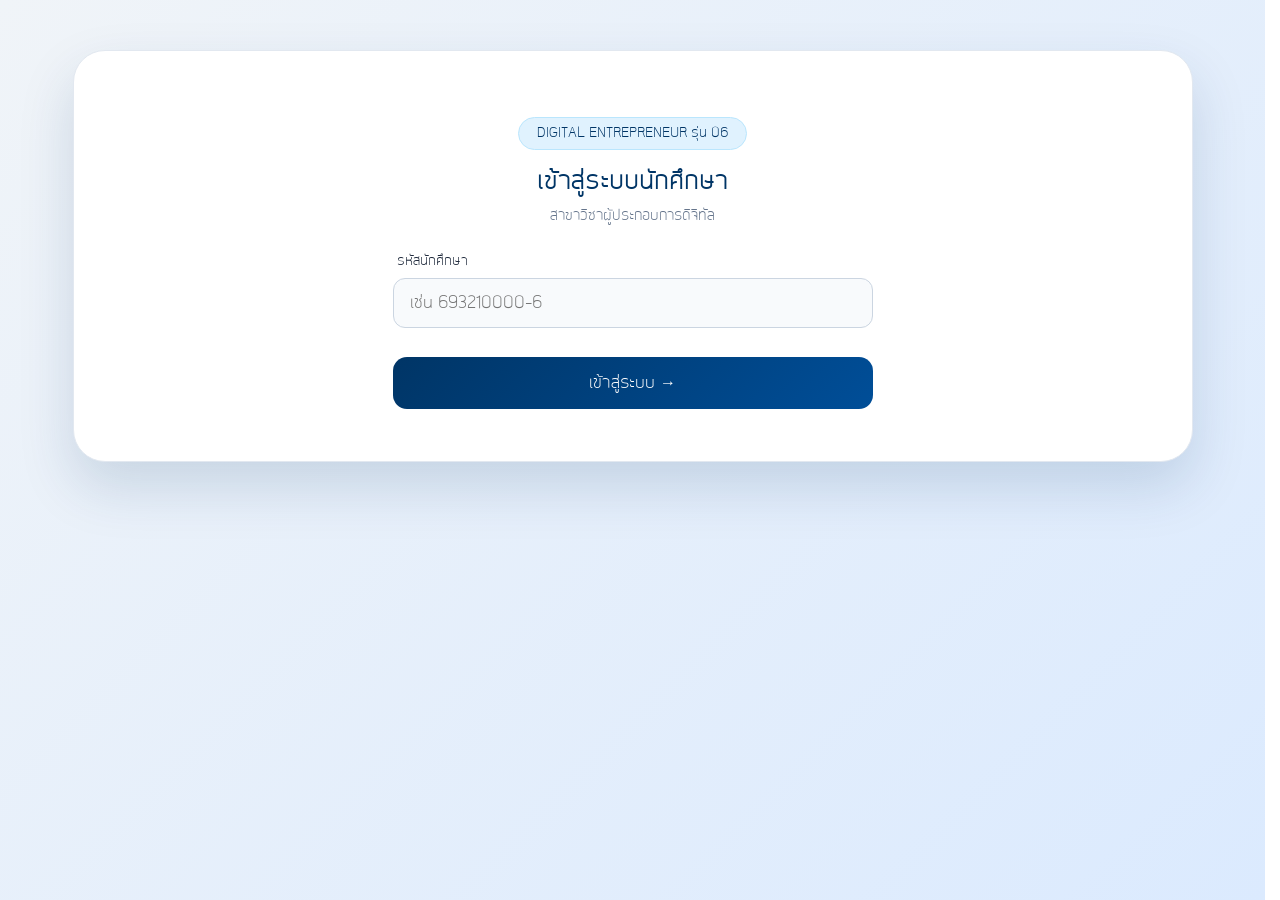
==== commit ccf26b03: "perf: make DE06 navigation and data rendering responsive" ====
--- a/index.html
+++ b/index.html
@@ -5,716 +5,32 @@
   <meta name="viewport" content="width=device-width, initial-scale=1, viewport-fit=cover">
   <title>ระบบนักศึกษา • DIGITAL ENTREPRENEUR 06</title>
   <meta name="description" content="ระบบจองเสื้อช็อปและกิจกรรมสาขาวิชาผู้ประกอบการดิจิทัล รุ่น 06">
-  
+
   <!-- Resource Hints for Ultra-Fast Loading -->
-  <link rel="preconnect" href="https://fonts.googleapis.com">
-  <link rel="preconnect" href="https://fonts.gstatic.com" crossorigin>
   <link rel="preconnect" href="https://www.gstatic.com" crossorigin>
   <link rel="dns-prefetch" href="https://firestore.googleapis.com">
   <link rel="dns-prefetch" href="https://script.google.com">
-  
+
   <!-- Local WOFF2 Ekkamai New Font Preload -->
   <link rel="preload" href="fonts/EkkamaiNew-Regular.woff2" as="font" type="font/woff2" crossorigin>
   <link rel="preload" href="fonts/EkkamaiNew-Bold.woff2" as="font" type="font/woff2" crossorigin>
 
-  <!-- Google Fonts with swap display (Fallback) -->
-  <link href="https://fonts.googleapis.com/css2?family=Prompt:wght@300;400;500;600;700&display=swap" rel="stylesheet">
-  
+
   <!-- Firebase SDK (compat CDN) -->
-  <script src="https://www.gstatic.com/firebasejs/10.12.0/firebase-app-compat.js"></script>
-  <script src="https://www.gstatic.com/firebasejs/10.12.0/firebase-firestore-compat.js"></script>
-  
-  <style>
-    @font-face {
-      font-family: 'Ekkamai New';
-      src: url('fonts/EkkamaiNew-Regular.woff2') format('woff2');
-      font-weight: 400;
-      font-style: normal;
-      font-display: swap;
-    }
-    @font-face {
-      font-family: 'Ekkamai New';
-      src: url('fonts/EkkamaiNew-Bold.woff2') format('woff2');
-      font-weight: 700;
-      font-style: normal;
-      font-display: swap;
-    }
-
-    :root {
-      --main-blue: #003566;
-      --main-blue-light: #004e98;
-      --main-blue-dark: #001d3d;
-      --main-gold: #ffc300;
-      --bg-gradient: linear-gradient(135deg, #f0f4f8 0%, #dbeafe 100%);
-      --text-main: #1e293b;
-      --text-muted: #64748b;
-      --success: #10b981;
-      --danger: #ef4444;
-      --warning: #f59e0b;
-      --ease-spring: cubic-bezier(0.16, 1, 0.3, 1);
-    }
-    
-    *, *::before, *::after {
-      box-sizing: border-box;
-      font-family: 'Ekkamai New', 'Prompt', -apple-system, BlinkMacSystemFont, 'Segoe UI', Roboto, sans-serif;
-      -webkit-tap-highlight-color: transparent;
-    }
-
-    html {
-      font-size: 15px; /* Mobile < 640px default */
-      letter-spacing: normal;
-      scrollbar-gutter: stable;
-      text-rendering: optimizeLegibility;
-      -webkit-font-smoothing: antialiased;
-      -moz-osx-font-smoothing: grayscale;
-    }
-    @media (min-width: 640px) { html { font-size: 15.5px; } }
-    @media (min-width: 1024px) { html { font-size: 16px; } }
-    @media (min-width: 1440px) { html { font-size: 16.5px; } }
-    @media (min-width: 1920px) { html { font-size: 17.5px; } }
-
-    body {
-      background: var(--bg-gradient);
-      min-height: 100vh;
-      min-height: 100dvh;
-      margin: 0;
-      padding: 20px 12px calc(70px + env(safe-area-inset-bottom, 0px));
-      color: var(--text-main);
-      display: flex;
-      justify-content: center;
-      align-items: flex-start;
-      overflow-x: hidden;
-    }
-
-    button, input, select, textarea, .task-card, .menu-item, .poll-option-card, .fab-menu {
-      touch-action: manipulation;
-    }
-
-    /* Responsive Main Container (Clean Opaque Surface & Anti-GPU-Blur) */
-    .container {
-      width: 100%;
-      max-width: 520px;
-      background: #ffffff;
-      padding: 26px 20px;
-      border-radius: 24px;
-      box-shadow: 0 12px 36px rgba(0, 53, 102, 0.1);
-      border: 1px solid #e2e8f0;
-      margin-top: 10px;
-      margin-bottom: 80px;
-      text-align: center;
-      position: relative;
-      transition: max-width 0.3s var(--ease-spring), padding 0.3s ease;
-    }
-
-    /* Tablet Responsive Styles */
-    @media (min-width: 768px) {
-      body { padding: 30px 20px 80px; }
-      .container {
-        max-width: 840px;
-        padding: 34px 30px;
-        border-radius: 28px;
-      }
-      #active-tasks-container {
-        display: grid;
-        grid-template-columns: repeat(2, 1fr);
-        gap: 16px;
-      }
-      .task-card {
-        margin-bottom: 0 !important;
-      }
-      .shirt-gallery {
-        flex-direction: row !important;
-        flex-wrap: wrap;
-        justify-content: center;
-        gap: 14px;
-      }
-      .shirt-preview {
-        max-width: 220px !important;
-      }
-      .responsive-two-col {
-        display: grid;
-        grid-template-columns: 1.05fr 0.95fr;
-        gap: 24px;
-        align-items: start;
-        text-align: left;
-      }
-      .size-grid-container {
-        display: grid;
-        grid-template-columns: repeat(2, 1fr);
-        gap: 10px;
-      }
-    }
-
-    /* Desktop Responsive Styles */
-    @media (min-width: 1024px) {
-      body { padding: 40px 25px 90px; }
-      .container {
-        max-width: 1120px;
-        padding: 42px 40px;
-        border-radius: 32px;
-        box-shadow: 0 25px 55px rgba(0, 53, 102, 0.15);
-      }
-      #active-tasks-container {
-        display: grid;
-        grid-template-columns: repeat(auto-fill, minmax(310px, 1fr));
-        gap: 20px;
-      }
-      .shirt-preview {
-        max-width: 240px !important;
-      }
-      .responsive-two-col {
-        display: grid;
-        grid-template-columns: 1.15fr 0.85fr;
-        gap: 32px;
-        align-items: start;
-      }
-      .size-grid-container {
-        display: grid;
-        grid-template-columns: repeat(3, 1fr);
-        gap: 12px;
-      }
-    }
-
-    .header-badge {
-      display: inline-block;
-      background: #e0f2fe;
-      color: var(--main-blue);
-      font-size: 13px;
-      font-weight: 600;
-      padding: 6px 18px;
-      border-radius: 50px;
-      margin-bottom: 16px;
-      border: 1px solid #bae6fd;
-    }
-    h2 { color: var(--main-blue); font-weight: 700; margin: 0 0 8px 0; font-size: 24px; }
-    h3 { color: var(--main-blue); font-weight: 600; margin: 0 0 15px 0; font-size: 20px; }
-    p { color: var(--text-muted); font-size: 14px; margin: 0 0 20px 0; }
-    
-    .section { display: none; }
-    .section.active {
-      display: block;
-      animation: smoothFadeIn 0.28s var(--ease-spring);
-    }
-    @keyframes smoothFadeIn {
-      from { opacity: 0; transform: translateY(8px); }
-      to { opacity: 1; transform: translateY(0); }
-    }
-
-    /* Announcement Banner */
-    .home-banner {
-      border-radius: 18px;
-      padding: 18px 22px;
-      margin-bottom: 24px;
-      text-align: left;
-      border-left: 6px solid;
-      box-shadow: 0 4px 14px rgba(0, 0, 0, 0.05);
-    }
-    .banner-urgent { background: #fef2f2; border-color: #ef4444; }
-    .banner-urgent .banner-title { color: #dc2626; }
-    .banner-important { background: #fefce8; border-color: #f59e0b; }
-    .banner-important .banner-title { color: #d97706; }
-    .banner-info { background: #eff6ff; border-color: #3b82f6; }
-    .banner-info .banner-title { color: #2563eb; }
-    .banner-success { background: #f0fdf4; border-color: #10b981; }
-    .banner-success .banner-title { color: #16a34a; }
-    
-    .banner-title { font-weight: 700; font-size: 16px; display: flex; align-items: center; gap: 8px; margin-bottom: 6px; }
-    .banner-desc { font-size: 14px; color: #475569; line-height: 1.6; margin-bottom: 12px; }
-    .banner-btn {
-      display: inline-block;
-      padding: 8px 16px;
-      border-radius: 10px;
-      font-size: 13px;
-      font-weight: 600;
-      background: white;
-      border: 1px solid #cbd5e1;
-      color: var(--main-blue);
-      cursor: pointer;
-      transition: background 0.15s ease, border-color 0.15s ease;
-      box-shadow: 0 1px 3px rgba(0,0,0,0.05);
-    }
-    .banner-btn:hover { background: #f8fafc; border-color: var(--main-blue); }
-
-    /* Task Cards */
-    .task-card {
-      background: white;
-      border: 1px solid #e2e8f0;
-      border-radius: 18px;
-      padding: 18px;
-      margin-bottom: 14px;
-      text-align: left;
-      box-shadow: 0 4px 12px rgba(0,0,0,0.03);
-      border-left: 5px solid var(--main-blue);
-      transition: transform 0.2s var(--ease-spring), box-shadow 0.2s ease;
-      display: flex;
-      flex-direction: column;
-      justify-content: space-between;
-      contain: content;
-    }
-    .task-card:hover { transform: translateY(-2px); box-shadow: 0 10px 22px rgba(0,0,0,0.09); }
-    
-    /* Loading Skeleton for Slow Networks (2 Mbps Resilience) */
-    .task-card-skeleton {
-      background: white;
-      border: 1px solid #e2e8f0;
-      border-radius: 18px;
-      padding: 18px;
-      margin-bottom: 14px;
-      border-left: 5px solid #cbd5e1;
-      display: flex;
-      flex-direction: column;
-      gap: 12px;
-    }
-    .skeleton-line {
-      height: 14px;
-      background: linear-gradient(90deg, #f1f5f9 25%, #e2e8f0 50%, #f1f5f9 75%);
-      background-size: 200% 100%;
-      border-radius: 6px;
-      animation: skeletonShimmer 1.5s infinite;
-    }
-    @keyframes skeletonShimmer {
-      0% { background-position: 200% 0; }
-      100% { background-position: -200% 0; }
-    }
-    .task-title { font-weight: 700; font-size: 16px; color: var(--main-blue); margin-bottom: 6px; display: flex; align-items: center; justify-content: space-between; gap: 6px; }
-    .task-type-tag { font-size: 11px; font-weight: 700; padding: 3px 8px; border-radius: 6px; background: #e0f2fe; color: #0284c7; white-space: nowrap; }
-    .task-desc { font-size: 13px; color: var(--text-muted); margin-bottom: 12px; line-height: 1.5; flex-grow: 1; }
-    .task-timer { font-size: 12px; font-weight: 600; color: #d97706; background: #fef3c7; padding: 6px 10px; border-radius: 8px; display: inline-block; margin-bottom: 10px; }
-    .task-btn { margin-top: auto; padding: 10px 16px; font-size: 14px; border-radius: 12px; width: 100%; }
-
-    /* Activity Cover Image */
-    
-    /* Clean Modern Badges (No Emojis) */
-    .badge-urgent {
-      display: inline-flex;
-      align-items: center;
-      gap: 6px;
-      background: #fef2f2;
-      color: #dc2626;
-      border: 1px solid #fecaca;
-      padding: 4px 10px;
-      border-radius: 9999px;
-      font-size: 12px;
-      font-weight: 700;
-    }
-    .badge-important {
-      display: inline-flex;
-      align-items: center;
-      gap: 6px;
-      background: #fefce8;
-      color: #d97706;
-      border: 1px solid #fde68a;
-      padding: 4px 10px;
-      border-radius: 9999px;
-      font-size: 12px;
-      font-weight: 700;
-    }
-    .badge-info {
-      display: inline-flex;
-      align-items: center;
-      gap: 6px;
-      background: #eff6ff;
-      color: #2563eb;
-      border: 1px solid #bfdbfe;
-      padding: 4px 10px;
-      border-radius: 9999px;
-      font-size: 12px;
-      font-weight: 700;
-    }
-    .badge-dot {
-      width: 7px;
-      height: 7px;
-      border-radius: 50%;
-      display: inline-block;
-    }
-    .badge-dot.red { background: #ef4444; }
-    .badge-dot.yellow { background: #f59e0b; }
-    .badge-dot.blue { background: #3b82f6; }
-    .badge-status-paid {
-      display: inline-flex;
-      align-items: center;
-      gap: 6px;
-      color: #16a34a;
-      background: #dcfce7;
-      padding: 5px 12px;
-      border-radius: 8px;
-      font-size: 13px;
-      font-weight: 700;
-      border: 1px solid #bbf7d0;
-    }
-    .badge-status-pending {
-      display: inline-flex;
-      align-items: center;
-      gap: 6px;
-      color: #d97706;
-      background: #fef3c7;
-      padding: 5px 12px;
-      border-radius: 8px;
-      font-size: 13px;
-      font-weight: 700;
-      border: 1px solid #fde68a;
-    }
-
-    .activity-cover-img {
-      width: 100%;
-      height: auto;
-      max-height: 480px;
-      object-fit: contain;
-      border-radius: 18px;
-      margin-bottom: 18px;
-      box-shadow: 0 4px 15px rgba(0,0,0,0.08);
-      border: 2px solid white;
-      cursor: pointer;
-    }
-
-    /* Poll / Voting Styles */
-    .poll-box {
-      background: #ffffff;
-      border: 1px solid #e2e8f0;
-      border-radius: 18px;
-      padding: 20px;
-      margin: 15px 0;
-      text-align: left;
-      box-shadow: 0 4px 12px rgba(0,0,0,0.02);
-    }
-    .poll-option-card {
-      background: #f8fafc;
-      border: 1.5px solid #e2e8f0;
-      border-radius: 14px;
-      padding: 14px 16px;
-      margin-bottom: 12px;
-      cursor: pointer;
-      transition: border-color 0.15s ease, background 0.15s ease, box-shadow 0.15s ease;
-      position: relative;
-      overflow: hidden;
-    }
-    .poll-option-card:hover {
-      border-color: var(--main-blue-light);
-      background: #f0f9ff;
-    }
-    .poll-option-card.selected {
-      border-color: var(--main-blue);
-      background: #f0f9ff;
-      box-shadow: 0 0 0 2px rgba(0, 53, 102, 0.15);
-    }
-    .poll-bar-bg {
-      position: absolute;
-      top: 0; left: 0; bottom: 0;
-      background: rgba(0, 53, 102, 0.08);
-      z-index: 1;
-      transition: width 0.4s var(--ease-spring);
-      border-radius: 12px;
-      will-change: width;
-    }
-    .poll-option-content {
-      position: relative;
-      z-index: 2;
-      display: flex;
-      justify-content: space-between;
-      align-items: center;
-      font-size: 14px;
-      font-weight: 600;
-      color: var(--text-main);
-      gap: 10px;
-    }
-    .poll-status-tag {
-      font-size: 12px;
-      font-weight: 700;
-      color: var(--main-blue);
-      background: #e0f2fe;
-      padding: 4px 10px;
-      border-radius: 6px;
-      white-space: nowrap;
-    }
-    .poll-opt-thumb {
-      width: 48px;
-      height: 48px;
-      border-radius: 8px;
-      object-fit: cover;
-      border: 1px solid #cbd5e1;
-      flex-shrink: 0;
-      cursor: pointer;
-    }
-
-    /* Comment Board Styles */
-    .comment-container {
-      margin-top: 15px;
-      text-align: left;
-    }
-    .comment-form-card {
-      background: #f8fafc;
-      border: 1px solid #e2e8f0;
-      border-radius: 18px;
-      padding: 18px;
-      margin-bottom: 20px;
-    }
-    .comment-card {
-      background: white;
-      border: 1px solid #e2e8f0;
-      border-radius: 16px;
-      padding: 16px;
-      margin-bottom: 12px;
-      box-shadow: 0 2px 8px rgba(0,0,0,0.03);
-      contain: content;
-    }
-    .comment-header {
-      display: flex;
-      justify-content: space-between;
-      align-items: center;
-      margin-bottom: 8px;
-    }
-    .comment-user {
-      font-weight: 700;
-      font-size: 14px;
-      color: var(--main-blue);
-      display: flex;
-      align-items: center;
-      gap: 6px;
-    }
-    .comment-time {
-      font-size: 11px;
-      color: #94a3b8;
-    }
-    .comment-body {
-      font-size: 14px;
-      color: #334155;
-      line-height: 1.6;
-      word-break: break-word;
-    }
-    .comment-img-attachment {
-      margin-top: 10px;
-      max-width: 100%;
-      max-height: 240px;
-      border-radius: 12px;
-      border: 1px solid #e2e8f0;
-      cursor: pointer;
-      transition: transform 0.2s var(--ease-spring);
-    }
-    .comment-img-attachment:hover {
-      transform: scale(1.02);
-    }
-    .comment-del-btn {
-      background: none;
-      border: none;
-      color: #ef4444;
-      font-size: 11px;
-      padding: 2px 6px;
-      cursor: pointer;
-      margin: 0;
-      width: auto;
-      font-weight: 600;
-    }
-
-    /* Image Attachment preview in comment box */
-    .img-attach-preview-box {
-      display: none;
-      align-items: center;
-      gap: 10px;
-      background: white;
-      padding: 8px 12px;
-      border-radius: 10px;
-      border: 1px dashed #cbd5e1;
-      margin-bottom: 10px;
-    }
-    .img-attach-preview-thumb {
-      width: 46px;
-      height: 46px;
-      object-fit: cover;
-      border-radius: 8px;
-    }
-
-    /* Form Builder Inputs */
-    .form-group-dynamic {
-      text-align: left;
-      margin-bottom: 16px;
-    }
-    .form-group-dynamic label {
-      font-size: 13px;
-      font-weight: 600;
-      color: #334155;
-      display: block;
-      margin-bottom: 5px;
-    }
-
-    /* Menu & Navigation */
-    .fab-menu {
-      position: fixed;
-      bottom: 25px;
-      left: 25px;
-      background: var(--main-blue);
-      color: white;
-      border-radius: 50px;
-      padding: 12px 22px;
-      font-weight: 700;
-      font-size: 15px;
-      box-shadow: 0 8px 22px rgba(0, 35, 102, 0.4);
-      cursor: pointer;
-      z-index: 1000;
-      display: none;
-      align-items: center;
-      gap: 8px;
-      border: 2px solid white;
-      transition: transform 0.2s var(--ease-spring);
-    }
-    .fab-menu:hover { transform: translateY(-2px); }
-
-    .menu-overlay {
-      position: fixed;
-      top: 0; left: 0; width: 100%; height: 100%;
-      background: rgba(15, 23, 42, 0.7);
-      z-index: 1001;
-      display: none;
-      align-items: flex-end;
-      justify-content: center;
-    }
-    .menu-content {
-      background: white;
-      width: 100%;
-      max-width: 540px;
-      border-radius: 24px 24px 0 0;
-      padding: 30px 25px;
-      animation: slideUpSmooth 0.25s var(--ease-spring);
-      max-height: 85vh;
-      overflow-y: auto;
-    }
-    @keyframes slideUpSmooth { from { transform: translate3d(0, 100%, 0); } to { transform: translate3d(0, 0, 0); } }
-    .menu-item {
-      display: flex;
-      align-items: center;
-      padding: 14px;
-      background: #f8fafc;
-      border: 1px solid #e2e8f0;
-      border-radius: 14px;
-      margin-bottom: 10px;
-      cursor: pointer;
-      text-align: left;
-      transition: background 0.15s ease;
-    }
-    .menu-item-icon { 
-      margin-right: 14px;
-      display: flex;
-      align-items: center;
-      justify-content: center;
-      width: 42px;
-      height: 42px;
-      border-radius: 12px;
-      background: #e0f2fe;
-      color: var(--main-blue);
-      flex-shrink: 0;
-    }
-    .menu-item-icon svg {
-      width: 20px;
-      height: 20px;
-    }
-    .menu-item-title { font-weight: 700; font-size: 15px; color: var(--main-blue); }
-    .menu-item-desc { font-size: 12px; color: var(--text-muted); }
-
-    input, select, textarea {
-      width: 100%;
-      padding: 12px 16px;
-      margin: 6px 0 14px 0;
-      border: 1.5px solid #cbd5e1;
-      border-radius: 12px;
-      font-size: 16px !important; /* Prevent iOS Safari auto-zoom */
-      background: #f8fafc;
-      transition: border-color 0.15s ease, box-shadow 0.15s ease;
-    }
-    input:focus, select:focus, textarea:focus {
-      outline: none;
-      border-color: var(--main-blue-light);
-      background: white;
-      box-shadow: 0 0 0 3px rgba(0, 78, 152, 0.1);
-    }
-    button {
-      background: linear-gradient(135deg, var(--main-blue) 0%, var(--main-blue-light) 100%);
-      color: white;
-      border: none;
-      padding: 14px 20px;
-      border-radius: 14px;
-      cursor: pointer;
-      width: 100%;
-      font-size: 16px;
-      font-weight: 600;
-      margin-top: 15px;
-      transition: transform 0.15s var(--ease-spring), opacity 0.15s ease;
-    }
-    button:hover { opacity: 0.95; transform: translateY(-1px); }
-    button:active { transform: translateY(0); }
-    .nav-group { display: flex; gap: 12px; margin-top: 20px; }
-    .nav-group button { margin-top: 0; width: 50%; }
-    .btn-secondary { background: #f1f5f9 !important; color: #475569 !important; border: 1px solid #e2e8f0 !important; }
-    .btn-success { background: linear-gradient(135deg, #059669 0%, #10b981 100%) !important; }
-    
-    .shirt-gallery { display: flex; flex-direction: column; gap: 12px; align-items: center; margin-bottom: 20px; }
-    .shirt-preview { 
-      width: 100%; 
-      max-width: 280px; 
-      height: auto;
-      border-radius: 16px; 
-      box-shadow: 0 4px 16px rgba(0,0,0,0.08); 
-      border: 3px solid white; 
-      transition: transform 0.2s var(--ease-spring); 
-    }
-    .shirt-preview:hover { transform: translateY(-2px); }
-    .size-row { display: flex; align-items: center; justify-content: space-between; margin-bottom: 10px; background: #f8fafc; padding: 8px 16px; border-radius: 12px; border: 1px solid #f1f5f9; }
-    .size-row label { font-weight: 600; width: 60px; font-size: 16px; color: var(--main-blue); }
-    .size-row input { margin: 0; text-align: center; width: 80px; }
-    .price-box, .payment-box { background: #f0fdf4; border: 1px solid #bbf7d0; padding: 20px; border-radius: 18px; margin: 20px 0; }
-    .contact-box { background: #f8fafc; border: 1px solid #e2e8f0; padding: 20px; border-radius: 18px; margin: 15px 0; text-align: left; }
-    .error { color: #e11d48; font-size: 13px; margin-top: 10px; font-weight: 500; }
-    
-    #loading-screen { 
-      position: fixed; top:0; left:0; width:100%; height:100%; 
-      background: linear-gradient(135deg, #f0f4f8 0%, #dbeafe 100%);
-      z-index:9999; display:flex; flex-direction:column; justify-content:center; align-items:center;
-      transition: opacity 0.25s ease;
-    }
-    .loading-spinner { width: 48px; height: 48px; border: 4px solid #e2e8f0; border-top: 4px solid var(--main-blue); border-radius: 50%; animation: spin 0.7s linear infinite; margin-bottom: 20px; will-change: transform; }
-    @keyframes spin { to { transform: rotate(360deg); } }
-    .loading-status { font-size: 13px; color: var(--text-muted); margin-top: 8px; }
-
-    .dynamic-section { text-align: left; }
-
-    /* Lightbox Modal without decorative blur */
-    .lightbox-overlay {
-      position: fixed;
-      top: 0; left: 0; width: 100%; height: 100%;
-      background: rgba(15, 23, 42, 0.92);
-      z-index: 2000;
-      display: none;
-      align-items: center;
-      justify-content: center;
-      padding: 20px;
-    }
-    .lightbox-content {
-      max-width: 90%;
-      max-height: 85vh;
-      border-radius: 16px;
-      box-shadow: 0 10px 30px rgba(0,0,0,0.5);
-      border: 3px solid white;
-    }
-  </style>
+  <script defer src="https://www.gstatic.com/firebasejs/10.12.0/firebase-app-compat.js"></script>
+  <script defer src="https://www.gstatic.com/firebasejs/10.12.0/firebase-firestore-compat.js"></script>
+  <script defer src="js/runtime.js"></script>
+
+  <link rel="stylesheet" href="css/index.css">
+  <link rel="stylesheet" href="css/shared.css">
 </head>
 <body>
 
 <div id="loading-screen">
   <div class="loading-spinner"></div>
-  <h2 style="color:var(--main-blue); margin-bottom: 4px;">กำลังโหลดระบบ...</h2>
+  <h2 style="color:var(--main-blue); margin-bottom: 0.25rem;">กำลังโหลดระบบ...</h2>
   <p style="margin:0;">DIGITAL ENTREPRENEUR 06</p>
   <div class="loading-status" id="loading-status">กำลังเชื่อมต่อ Firebase...</div>
-</div>
-
-<div id="fabMenuBtn" class="fab-menu" onclick="openMenuModal()"><svg xmlns="http://www.w3.org/2000/svg" width="16" height="16" viewBox="0 0 24 24" fill="none" stroke="currentColor" stroke-width="2.5" stroke-linecap="round" stroke-linejoin="round" style="margin-right:6px;"><line x1="3" y1="12" x2="21" y2="12"></line><line x1="3" y1="6" x2="21" y2="6"></line><line x1="3" y1="18" x2="21" y2="18"></line></svg> เมนูหลัก</div>
-
-<div id="menuOverlay" class="menu-overlay" onclick="closeMenuModal(event)">
-  <div class="menu-content" onclick="event.stopPropagation()">
-    <div style="display: flex; justify-content: space-between; align-items: center; margin-bottom: 20px;">
-      <h3 style="margin:0;">เมนูบริการทั้งหมด</h3>
-      <button style="width: auto; padding: 6px 12px; margin: 0; background: #f1f5f9; color: #333; display: inline-flex; align-items: center; gap: 4px;" onclick="closeMenuModal()"><svg xmlns="http://www.w3.org/2000/svg" width="14" height="14" viewBox="0 0 24 24" fill="none" stroke="currentColor" stroke-width="2.5" stroke-linecap="round" stroke-linejoin="round"><line x1="18" y1="6" x2="6" y2="18"></line><line x1="6" y1="6" x2="18" y2="18"></line></svg> ปิด</button>
-    </div>
-    <div id="menu-list-container"></div>
-    <button class="btn-secondary" style="margin-top: 15px;" onclick="logout()">← ออกจากระบบ</button>
-  </div>
 </div>
 
 <!-- Image Lightbox Modal -->
@@ -723,14 +39,15 @@
 </div>
 
 <div class="container" id="main-container">
-  
+  <div id="configuration-status" class="data-status" role="status" aria-live="polite"></div>
+
   <!-- 1. LOGIN SECTION -->
-  <div id="login-section" class="section active" style="max-width: 480px; margin: 0 auto;">
+  <div id="login-section" class="section active" style="max-width: 30rem; margin: 0 auto;">
     <div class="header-badge">DIGITAL ENTREPRENEUR รุ่น 06</div>
     <h2>เข้าสู่ระบบนักศึกษา</h2>
     <p>สาขาวิชาผู้ประกอบการดิจิทัล</p>
-    <div style="text-align: left; margin-top: 20px;">
-      <label style="font-size: 13px; font-weight: 600; color: var(--text-main); margin-left: 4px;">รหัสนักศึกษา</label>
+    <div style="text-align: left; margin-top: 1.25rem;">
+      <label style="font-size: 0.8125rem; font-weight: 400; color: var(--text-main); margin-left: 0.25rem;">รหัสนักศึกษา</label>
       <input type="text" id="studentId" placeholder="เช่น 693210000-6" autocomplete="username" onkeypress="if(event.key==='Enter') checkStudent()">
     </div>
     <button id="btnLogin" onclick="checkStudent()">เข้าสู่ระบบ →</button>
@@ -739,54 +56,181 @@
 
   <!-- 2. HOME SECTION -->
   <div id="home-section" class="section">
-    <div class="header-badge">HOME • DE 06</div>
-    <h3 style="margin-bottom: 4px; color: var(--text-main); font-size:18px;">ยินดีต้อนรับ,</h3>
-    <h2 style="color:var(--main-blue); margin-bottom: 22px; font-size: 22px;"><span id="homeStudentName"></span></h2>
+    <div style="display: flex; justify-content: space-between; align-items: flex-start; margin-bottom: 1.25rem; flex-wrap: wrap; gap: 0.75rem; border-bottom: 1px solid #e2e8f0; padding-bottom: 1rem;">
+      <div style="text-align: left;">
+        <div class="header-badge" style="margin-bottom: 0.5rem;">DIGITAL ENTREPRENEUR 06</div>
+        <h2 style="color: var(--main-blue); margin: 0; font-size: 1.375rem;">ยินดีต้อนรับ, <span id="homeStudentName"></span></h2>
+        <p style="margin: 0.25rem 0 0 0; font-size: 0.8125rem; color: var(--text-muted);">ระบบสารสนเทศและกิจกรรมสาขาวิชา</p>
+      </div>
+      <div style="display: flex; align-items: center; gap: 0.5rem; flex-wrap: wrap;">
+        <button class="btn-secondary" onclick="viewMyBooking()" style="width: auto; padding: 0.5rem 1rem; font-size: 0.8125rem; margin: 0; display: inline-flex; align-items: center; gap: 0.375rem;">
+          <svg xmlns="http://www.w3.org/2000/svg" width="14" height="14" viewBox="0 0 24 24" fill="none" stroke="currentColor" stroke-width="2.5" stroke-linecap="round" stroke-linejoin="round"><circle cx="11" cy="11" r="8"></circle><line x1="21" y1="21" x2="16.65" y2="16.65"></line></svg>
+          ประวัติการใช้งาน
+        </button>
+        <button class="btn-secondary" onclick="logout()" style="width: auto; padding: 0.5rem 0.875rem; font-size: 0.8125rem; margin: 0; color: #dc2626 !important; border-color: #fecaca !important; background: #fef2f2 !important; display: inline-flex; align-items: center; gap: 0.25rem;">
+          ออกจากระบบ
+        </button>
+      </div>
+    </div>
 
     <!-- Dynamic Home Announcement Banner -->
     <div id="home-announcement-container"></div>
 
-    <!-- ปุ่มตรวจสอบข้อมูลการจองเสื้อ (เมนูคงที่) -->
-    <div class="task-card" style="border-left-color: #10b981; margin-bottom: 24px; background: #f0fdf4; text-align: left;">
-      <div class="task-title">
-        <span style="display:flex; align-items:center; gap:8px;"><svg xmlns="http://www.w3.org/2000/svg" width="16" height="16" viewBox="0 0 24 24" fill="none" stroke="currentColor" stroke-width="2.5" stroke-linecap="round" stroke-linejoin="round"><circle cx="11" cy="11" r="8"></circle><line x1="21" y1="21" x2="16.65" y2="16.65"></line></svg> ตรวจสอบข้อมูลการจองเสื้อช็อป</span>
-        <span class="task-type-tag" style="background:#dcfce7; color:#15803d;">ข้อมูลส่วนตัว</span>
-      </div>
-      <div class="task-desc" style="color: #166534;">เช็คสถานะการชำระเงิน ไซส์เสื้อ และยอดเงินของคุณ</div>
-      <button class="task-btn btn-success" style="margin-top: 8px; width: 100%; box-shadow: 0 4px 12px rgba(16, 185, 129, 0.25);" onclick="viewMyBooking()">ตรวจสอบข้อมูลของฉัน →</button>
-    </div>
-
-    <div style="text-align: left; margin-bottom: 16px;">
-      <h3 style="font-size: 18px; border-bottom: 2px solid #e2e8f0; padding-bottom: 10px; display:flex; align-items:center; justify-content:space-between;">
-        <span style="display:flex; align-items:center; gap:8px;"><svg xmlns="http://www.w3.org/2000/svg" width="18" height="18" viewBox="0 0 24 24" fill="none" stroke="currentColor" stroke-width="2.5" stroke-linecap="round" stroke-linejoin="round"><rect x="3" y="4" width="18" height="18" rx="2" ry="2"></rect><line x1="16" y1="2" x2="16" y2="6"></line><line x1="8" y1="2" x2="8" y2="6"></line><line x1="3" y1="10" x2="21" y2="10"></line></svg> กิจกรรมและงานทั้งหมด</span>
-        <span id="active-tasks-count" style="font-size:13px; color:var(--text-muted); font-weight:normal;"></span>
+    <div style="text-align: left; margin-bottom: 1rem;" id="activitiesHeadingWrapper">
+      <h3 style="font-size: 1.125rem; border-bottom: 0.125rem solid #e2e8f0; padding-bottom: 0.625rem; display: flex; align-items: center; justify-content: space-between; margin: 0;">
+        <span style="display: flex; align-items: center; gap: 0.5rem;">
+          <svg xmlns="http://www.w3.org/2000/svg" width="18" height="18" viewBox="0 0 24 24" fill="none" stroke="currentColor" stroke-width="2.5" stroke-linecap="round" stroke-linejoin="round"><rect x="3" y="4" width="18" height="18" rx="2" ry="2"></rect><line x1="16" y1="2" x2="16" y2="6"></line><line x1="8" y1="2" x2="8" y2="6"></line><line x1="3" y1="10" x2="21" y2="10"></line></svg>
+          กิจกรรมที่เปิดดำเนินการ
+        </span>
+        <span id="active-tasks-count" style="font-size: 0.8125rem; color: var(--text-muted); font-weight: normal;"></span>
       </h3>
     </div>
     <div id="active-tasks-container">
       <div class="task-card-skeleton">
-        <div class="skeleton-line" style="width: 45%; height: 18px;"></div>
+        <div class="skeleton-line" style="width: 45%; height: 1.125rem;"></div>
         <div class="skeleton-line" style="width: 80%;"></div>
         <div class="skeleton-line" style="width: 60%;"></div>
-        <div class="skeleton-line" style="width: 100%; height: 38px; margin-top: 6px; border-radius: 12px;"></div>
+        <div class="skeleton-line" style="width: 100%; height: 2.375rem; margin-top: 0.375rem; border-radius: 0.75rem;"></div>
       </div>
       <div class="task-card-skeleton">
-        <div class="skeleton-line" style="width: 40%; height: 18px;"></div>
+        <div class="skeleton-line" style="width: 40%; height: 1.125rem;"></div>
         <div class="skeleton-line" style="width: 85%;"></div>
         <div class="skeleton-line" style="width: 55%;"></div>
-        <div class="skeleton-line" style="width: 100%; height: 38px; margin-top: 6px; border-radius: 12px;"></div>
+        <div class="skeleton-line" style="width: 100%; height: 2.375rem; margin-top: 0.375rem; border-radius: 0.75rem;"></div>
       </div>
     </div>
   </div>
 
   <!-- 3. CHECK BOOKING SECTION -->
   <div id="check-booking-section" class="section">
-    <div class="header-badge" style="background:#fef3c7; color:#d97706; border-color:#fde68a;">ข้อมูลการจองของคุณ</div>
-    <h2 style="margin-bottom: 20px;">รายละเอียดการจองเสื้อช็อป</h2>
+    <div class="header-badge" style="background:#fef3c7; color:#d97706; border-color:#fde68a;">ข้อมูลของคุณ</div>
+    <h2 style="margin-bottom: 1.25rem;">ประวัติการใช้งาน</h2>
+    <p id="history-status" role="status" aria-live="polite"></p>
+    <button class="btn-secondary history-refresh" onclick="loadUsageHistory()">รีเฟรชประวัติ</button>
     <div id="booking-details-content">
       <!-- ข้อมูลการจองจะโหลดมาที่นี่ -->
     </div>
-    <div class="nav-group" style="margin-top:25px; max-width: 400px; margin-left: auto; margin-right: auto;">
-      <button class="btn-secondary" onclick="switchSection('home-section')" style="width:100%;">← กลับหน้าโฮม</button>
+    <div class="nav-group" style="margin-top:1.5625rem; max-width: 25rem; margin-left: auto; margin-right: auto;">
+      <button class="btn-secondary" onclick="switchSection('home-section')" style="width:100%;">← กลับหน้าหลัก</button>
+    </div>
+  </div>
+
+  <!-- SHOP SECTION (Scaffolding like deshop) -->
+  <div id="shop-section" class="section">
+    <div class="header-badge" style="background:#eff6ff; color:#1d4ed8; border-color:#bfdbfe;">SHOP • DE 06</div>
+    <h2 style="color:var(--main-blue); margin-bottom: 0.375rem;">ร้านค้าและของที่ระลึกสาขาวิชา</h2>
+    <p style="margin-bottom: 1.5rem; color:var(--text-muted);">เลือกชมและสั่งจองเสื้อช็อป สินค้าสาขา และของที่ระลึกประจำรุ่น DE 06</p>
+
+    <div class="shop-grid" id="shopCatalogContainer">
+      <!-- Product 1: Official Workshop Shirt (Active Booking) -->
+      <div class="product-card">
+        <div>
+          <img src="Pre-order shirt de06 - 3.png" width="1080" height="1350" srcset="media/product-3-320.webp 320w, media/product-3-640.webp 640w, media/product-3-960.webp 960w" sizes="(max-width: 639px) 90vw, (max-width: 1023px) 45vw, 32rem" class="product-thumb" loading="lazy" decoding="async" onclick="openLightbox('07E47613-B049-450F-9185-E6C68EF5604E.jpeg')" alt="ภาพประกอบ DE 06" role="button" tabindex="0">
+          <div class="product-tag-row">
+            <span class="product-status-open">เปิดสั่งจอง</span>
+            <span class="product-price-tag">300 - 330 บาท</span>
+          </div>
+          <h3 style="font-size:1rem; margin-bottom:0.375rem; color:var(--main-blue);">เสื้อช็อปสาขาวิชา DE 06</h3>
+          <p style="font-size:0.8125rem; color:var(--text-muted); line-height: 1.6; margin-bottom:0.75rem;">
+            เสื้อช็อปทางการประจำสาขาวิชา Digital Entrepreneur ผ้าคอมทวิวเนื้อดี สวมใส่สบาย ปักโลโก้คมชัด
+          </p>
+        </div>
+        <button class="btn-success" onclick="goToSection('booking-section')" style="width:100%; margin-top:0.5rem;">
+          สั่งจองเสื้อช็อป →
+        </button>
+      </div>
+
+      <!-- Product 2: Activity T-Shirt (Scaffolding Template) -->
+      <div class="product-card">
+        <div>
+          <img src="IMG_3102.jpeg" width="1129" height="1451" srcset="media/product-1-320.webp 320w, media/product-1-640.webp 640w, media/product-1-960.webp 960w" sizes="(max-width: 639px) 90vw, (max-width: 1023px) 45vw, 32rem" class="product-thumb" loading="lazy" decoding="async" onclick="openLightbox('IMG_3102.jpeg')" alt="ภาพประกอบ DE 06" role="button" tabindex="0">
+          <div class="product-tag-row">
+            <span class="product-status-soon">เร็วๆ นี้</span>
+            <span class="product-price-tag">199 บาท</span>
+          </div>
+          <h3 style="font-size:1rem; margin-bottom:0.375rem; color:var(--main-blue);">เสื้อยืดกิจกรรมสาขา DE 06</h3>
+          <p style="font-size:0.8125rem; color:var(--text-muted); line-height: 1.6; margin-bottom:0.75rem;">
+            เสื้อยืดคอกลมผ้า Cotton 100% สำหรับใส่ร่วมกิจกรรมโครงการ สัมมนา และค่ายสานสัมพันธ์สาขาวิชา
+          </p>
+        </div>
+        <button class="btn-secondary" disabled style="width:100%; margin-top:0.5rem; opacity:0.75; cursor:not-allowed;">
+          เตรียมเปิดสั่งจองเร็วๆ นี้
+        </button>
+      </div>
+
+      <!-- Product 3: Souvenir & Pin (Scaffolding Template) -->
+      <div class="product-card">
+        <div>
+          <img src="755732903_3416811905158788_5651129749747833900_n.jpg" width="1129" height="1451" srcset="media/product-0-320.webp 320w, media/product-0-640.webp 640w, media/product-0-960.webp 960w" sizes="(max-width: 639px) 90vw, (max-width: 1023px) 45vw, 32rem" class="product-thumb" loading="lazy" decoding="async" onclick="openLightbox('755732903_3416811905158788_5651129749747833900_n.jpg')" alt="ภาพประกอบ DE 06" role="button" tabindex="0">
+          <div class="product-tag-row">
+            <span class="product-status-soon">เร็วๆ นี้</span>
+            <span class="product-price-tag">59 บาท</span>
+          </div>
+          <h3 style="font-size:1rem; margin-bottom:0.375rem; color:var(--main-blue);">ของที่ระลึก & เข็มกลัด DE 06</h3>
+          <p style="font-size:0.8125rem; color:var(--text-muted); line-height: 1.6; margin-bottom:0.75rem;">
+            ของที่ระลึก พวงกุญแจอะคริลิค และเข็มกลัดโลหะเคลือบเงา ลายเอกลักษณ์ประจำรุ่น Digital Entrepreneur 06
+          </p>
+        </div>
+        <button class="btn-secondary" disabled style="width:100%; margin-top:0.5rem; opacity:0.75; cursor:not-allowed;">
+          เตรียมเปิดสั่งจองเร็วๆ นี้
+        </button>
+      </div>
+    </div>
+
+    <div class="nav-group" style="margin-top:1.5625rem; max-width: 25rem; margin-left: auto; margin-right: auto;">
+      <button class="btn-secondary" onclick="switchSection('home-section')" style="width:100%;">← กลับหน้าหลัก</button>
+    </div>
+  </div>
+
+  <!-- FORMS & INQUIRIES SECTION -->
+  <div id="forms-section" class="section">
+    <div class="header-badge" style="background:#f0fdf4; color:#15803d; border-color:#bbf7d0;">FORMS • DE 06</div>
+    <h2 style="color:var(--main-blue); margin-bottom: 0.375rem;">แบบฟอร์มและการสอบถาม</h2>
+    <p style="margin-bottom: 1.5rem; color:var(--text-muted);">ส่งคำถามหรือข้อสงสัยถึงสาขาวิชา และร่วมตอบแบบสอบถามต่างๆ ได้ที่นี่</p>
+
+    <!-- Part A: Direct Inquiry Form -->
+    <div class="inquiry-box">
+      <h3 style="margin-bottom: 0.875rem; color:var(--main-blue); font-size: 1.0625rem; display:flex; align-items:center; gap:0.5rem;">
+        <svg xmlns="http://www.w3.org/2000/svg" width="18" height="18" viewBox="0 0 24 24" fill="none" stroke="currentColor" stroke-width="2.5" stroke-linecap="round" stroke-linejoin="round"><path d="M21 15a2 2 0 0 1-2 2H7l-4 4V5a2 2 0 0 1 2-2h14a2 2 0 0 1 2 2z"></path></svg>
+        ส่งข้อความสอบถามสาขาวิชา
+      </h3>
+      <form id="inquiryForm" onsubmit="submitInquiry(event)">
+        <div class="form-group-dynamic">
+          <label>หัวข้อที่ต้องการสอบถาม <span style="color:#ef4444;">*</span></label>
+          <select id="inquiryTopic" required>
+            <option value="เสื้อช็อปและการชำระเงิน">สอบถามเรื่องการจองเสื้อช็อปและการชำระเงิน</option>
+            <option value="กิจกรรมและโพลล์">สอบถามเรื่องกิจกรรมและโพลล์สำรวจ</option>
+            <option value="ปัญหาการใช้งานระบบ">แจ้งปัญหาการใช้งานระบบเว็บไซต์</option>
+            <option value="ข้อเสนอแนะทั่วไป">ข้อเสนอแนะหรือเรื่องอื่นๆ</option>
+          </select>
+        </div>
+        <div class="form-group-dynamic">
+          <label>รายละเอียดข้อความสอบถาม <span style="color:#ef4444;">*</span></label>
+          <textarea id="inquiryMessage" placeholder="พิมพ์ข้อความหรือคำถามของคุณที่นี่..." required style="min-height: 6.25rem;"></textarea>
+        </div>
+        <div class="form-group-dynamic">
+          <label>เบอร์โทรศัพท์ หรือ Line ID สำหรับติดต่อกลับ <span style="color:#ef4444;">*</span></label>
+          <input type="text" id="inquiryContact" placeholder="เช่น 0812345678 หรือ Line ID" required>
+        </div>
+        <button type="submit" class="btn-success" id="btnSubmitInquiry" style="width: 100%; margin-top: 0.625rem;">
+          ส่งข้อความสอบถาม →
+        </button>
+        <div id="inquiryMsg" style="margin-top: 0.75rem; font-size: 0.8125rem; text-align: center;"></div>
+      </form>
+    </div>
+
+    <!-- Part B: Active Forms List -->
+    <div style="text-align: left; margin-bottom: 0.875rem;">
+      <h3 style="font-size: 1.0625rem; color:var(--main-blue); border-bottom: 0.125rem solid #e2e8f0; padding-bottom: 0.5rem;">
+        แบบสอบถามที่เปิดรับคำตอบ
+      </h3>
+    </div>
+    <div id="active-forms-list-container">
+      <div style="text-align:center; padding:1.875rem; color:#94a3b8; background:white; border-radius:1.125rem; border:1px dashed #cbd5e1;">ไม่มีแบบสอบถามที่เปิดรับคำตอบในขณะนี้</div>
+    </div>
+
+    <div class="nav-group" style="margin-top:1.5625rem; max-width: 25rem; margin-left: auto; margin-right: auto;">
+      <button class="btn-secondary" onclick="switchSection('home-section')" style="width:100%;">← กลับหน้าหลัก</button>
     </div>
   </div>
 
@@ -794,18 +238,18 @@
   <div id="booking-section" class="section">
     <div class="header-badge">STEP 1: เลือกไซส์เสื้อช็อป</div>
     <h3>ผู้จอง: <span id="studentName" style="color:var(--main-blue-light);"></span></h3>
-    
+
     <div class="responsive-two-col">
       <!-- Left Column: Gallery & Description -->
       <div>
         <div class="shirt-gallery">
-          <img src="755732903_3416811905158788_5651129749747833900_n.jpg" class="shirt-preview" loading="lazy" decoding="async" onclick="openLightbox('755732903_3416811905158788_5651129749747833900_n.jpg')">
-          <img src="IMG_3102.jpeg" class="shirt-preview" loading="lazy" decoding="async" onclick="openLightbox('IMG_3102.jpeg')">
-          <img src="Pre-order shirt de06 - 3.png" class="shirt-preview" loading="lazy" decoding="async" onclick="openLightbox('07E47613-B049-450F-9185-E6C68EF5604E.jpeg')">
-        </div>
-        <p style="text-align: center; margin: 0 0 15px; font-weight: 600; color: var(--main-blue);">
-          ราคาตัวละ <span id="show-price" style="color:#d97706; font-size: 20px; font-weight: 700;">0</span> บาท 
-          <span style="font-size: 12px; color: #16a34a; font-weight: normal;">จอง 2 ตัวขึ้นไป ลดทันที 10 บาท</span>
+          <img src="755732903_3416811905158788_5651129749747833900_n.jpg" width="1129" height="1451" srcset="media/product-0-320.webp 320w, media/product-0-640.webp 640w, media/product-0-960.webp 960w" sizes="(max-width: 639px) 90vw, (max-width: 1023px) 45vw, 32rem" class="shirt-preview" loading="lazy" decoding="async" onclick="openLightbox('755732903_3416811905158788_5651129749747833900_n.jpg')" alt="ภาพประกอบ DE 06" role="button" tabindex="0">
+          <img src="IMG_3102.jpeg" width="1129" height="1451" srcset="media/product-1-320.webp 320w, media/product-1-640.webp 640w, media/product-1-960.webp 960w" sizes="(max-width: 639px) 90vw, (max-width: 1023px) 45vw, 32rem" class="shirt-preview" loading="lazy" decoding="async" onclick="openLightbox('IMG_3102.jpeg')" alt="ภาพประกอบ DE 06" role="button" tabindex="0">
+          <img src="Pre-order shirt de06 - 3.png" width="1080" height="1350" srcset="media/product-3-320.webp 320w, media/product-3-640.webp 640w, media/product-3-960.webp 960w" sizes="(max-width: 639px) 90vw, (max-width: 1023px) 45vw, 32rem" class="shirt-preview" loading="lazy" decoding="async" onclick="openLightbox('07E47613-B049-450F-9185-E6C68EF5604E.jpeg')" alt="ภาพประกอบ DE 06" role="button" tabindex="0">
+        </div>
+        <p style="text-align: center; margin: 0 0 0.9375rem; font-weight: 400; color: var(--main-blue);">
+          ราคาตัวละ <span id="show-price" style="color:#d97706; font-size: 1.25rem; font-weight: 700;">0</span> บาท
+          <span style="font-size: 0.75rem; color: #16a34a; font-weight: normal;">จอง 2 ตัวขึ้นไป ลดทันที 10 บาท</span>
         </p>
       </div>
 
@@ -820,23 +264,23 @@
           <div class="size-row"><label>2XL</label><input type="number" id="qty-xxl" min="0" placeholder="0" oninput="calculateTotal()"></div>
         </div>
 
-        <div style="margin-top: 14px; text-align: left; background: #f8fafc; padding: 14px 18px; border-radius: 14px; border: 1px dashed #cbd5e1;">
-          <label style="font-weight: 600; font-size: 13px; color: var(--main-blue); display: block; margin-bottom: 8px;">
+        <div style="margin-top: 0.875rem; text-align: left; background: #f8fafc; padding: 0.875rem 1.125rem; border-radius: 0.875rem; border: 1px dashed #cbd5e1;">
+          <label style="font-weight: 400; font-size: 0.8125rem; color: var(--main-blue); display: block; margin-bottom: 0.5rem;">
             ไซส์ 3XL ขึ้นไป บวกเพิ่ม 30 บาทต่อตัว:
           </label>
-          <div style="display: flex; gap: 8px;">
+          <div style="display: flex; gap: 0.5rem;">
             <input type="text" id="qty-other-text" placeholder="ระบุไซส์ เช่น 3XL, 4XL" style="flex: 2; margin: 0;">
             <input type="number" id="qty-other-num" min="0" placeholder="จำนวน" style="flex: 1; margin: 0; text-align: center;" oninput="calculateTotal()">
           </div>
         </div>
 
         <div class="price-box">
-          <div style="font-size: 14px; color: #15803d; font-weight: 600;">จำนวนเสื้อรวมทั้งหมด: <span id="total-qty" style="font-weight: 700; font-size: 18px;">0</span> ตัว</div>
-          <div style="font-size: 24px; font-weight: 700; color: #15803d; margin-top: 6px;">ยอดชำระทั้งสิ้น: <span id="total-price">0</span> บาท</div>
+          <div style="font-size: 0.875rem; color: #15803d; font-weight: 400;">จำนวนเสื้อรวมทั้งหมด: <span id="total-qty" style="font-weight: 700; font-size: 1.125rem;">0</span> ตัว</div>
+          <div style="font-size: 1.5rem; font-weight: 700; color: #15803d; margin-top: 0.375rem;">ยอดชำระทั้งสิ้น: <span id="total-price">0</span> บาท</div>
         </div>
 
         <div class="nav-group">
-          <button class="btn-secondary" onclick="switchSection('home-section')">← กลับหน้าโฮม</button>
+          <button class="btn-secondary" onclick="switchSection('home-section')">← กลับหน้าหลัก</button>
           <button id="btnBook" onclick="submitOrder()">ถัดไป →</button>
         </div>
       </div>
@@ -852,12 +296,12 @@
       <!-- Left Column: Payment QR & Bank Details -->
       <div>
         <div class="payment-box" style="margin-top:0;">
-          <div style="font-size: 13px; color: #b45309; font-weight: 600;">ยอดที่ต้องโอนชำระ</div>
-          <div style="font-size: 34px; font-weight: 700; color: #d97706; margin: 4px 0;"><span id="pay-amount">0</span> บาท</div>
-          <img src="IMG_3131.jpeg" class="shirt-preview" loading="lazy" decoding="async" style="margin: 12px auto; display:block;" onclick="openLightbox('IMG_3131.jpeg')">
-          <div style="font-size: 14px; font-weight: 600; margin-top: 6px;">ชื่อบัญชี: <span id="show-acc-name" style="color:var(--main-blue);"></span></div>
-          <div style="font-size: 14px; font-weight: 600; margin-top: 4px;">เลขบัญชี / พร้อมเพย์: <span id="show-pp-number" style="color:var(--main-blue);"></span></div>
-          <div style="font-size: 14px; font-weight: 600; margin-top: 4px;">ธนาคารกสิกรไทย</div>
+          <div style="font-size: 0.8125rem; color: #b45309; font-weight: 400;">ยอดที่ต้องโอนชำระ</div>
+          <div style="font-size: 2.125rem; font-weight: 700; color: #d97706; margin: 0.25rem 0;"><span id="pay-amount">0</span> บาท</div>
+          <img src="IMG_3131.jpeg" width="885" height="1200" srcset="media/product-2-320.webp 320w, media/product-2-640.webp 640w" sizes="(max-width: 639px) 90vw, (max-width: 1023px) 45vw, 32rem" class="shirt-preview" loading="lazy" decoding="async" style="margin: 0.75rem auto; display:block;" onclick="openLightbox('IMG_3131.jpeg')" alt="ภาพประกอบ DE 06" role="button" tabindex="0">
+          <div style="font-size: 0.875rem; font-weight: 400; margin-top: 0.375rem;">ชื่อบัญชี: <span id="show-acc-name" style="color:var(--main-blue);"></span></div>
+          <div style="font-size: 0.875rem; font-weight: 400; margin-top: 0.25rem;">เลขบัญชี / พร้อมเพย์: <span id="show-pp-number" style="color:var(--main-blue);"></span></div>
+          <div style="font-size: 0.875rem; font-weight: 400; margin-top: 0.25rem;">ธนาคารกสิกรไทย</div>
         </div>
       </div>
 
@@ -873,1779 +317,53 @@
           <select id="transfer-minute" style="display:none;"><option value="">นาที</option></select>
         </div>
 
-        <div style="text-align: left; margin-top: 15px; background: white; padding: 18px; border-radius: 16px; border: 1px solid #e2e8f0; box-shadow: 0 2px 8px rgba(0,0,0,0.02);">
-          <div style="display:flex; justify-content:space-between; align-items:center; flex-wrap:wrap; gap:6px;">
-            <label style="font-weight: 700; font-size: 14px; color: var(--text-main); margin:0;">แนบรูปภาพสลิปชำระเงิน:</label>
-            <span style="font-size:12px; color:var(--text-muted); background:#f1f5f9; padding:2px 8px; border-radius:12px;">แนบได้หลายใบ</span>
-          </div>
-          <p style="font-size: 12px; color: var(--text-muted); margin: 4px 0 12px 0;">กรณีแบ่งโอนหรือมีหลายสลิป สามารถแนบและระบุวัน-เวลาโอนของแต่ละสลิปได้ทันที การยืนยันสลิปชุดใหม่จะบันทึกทับข้อมูลเดิม</p>
-          
+        <div style="text-align: left; margin-top: 0.9375rem; background: white; padding: 1.125rem; border-radius: 1rem; border: 1px solid #e2e8f0; box-shadow: 0 0.125rem 0.5rem rgba(0,0,0,0.02);">
+          <div style="display:flex; justify-content:space-between; align-items:center; flex-wrap:wrap; gap:0.375rem;">
+            <label style="font-weight: 700; font-size: 0.875rem; color: var(--text-main); margin:0;">แนบรูปภาพสลิปชำระเงิน:</label>
+            <span style="font-size:0.75rem; color:var(--text-muted); background:#f1f5f9; padding:0.125rem 0.5rem; border-radius:0.75rem;">แนบได้หลายใบ</span>
+          </div>
+          <p style="font-size: 0.75rem; color: var(--text-muted); margin: 0.25rem 0 0.75rem 0;">กรณีแบ่งโอนหรือมีหลายสลิป สามารถแนบและระบุวัน-เวลาโอนของแต่ละสลิปได้ทันที การยืนยันสลิปชุดใหม่จะบันทึกทับข้อมูลเดิม</p>
+
           <!-- Hidden multi-file input -->
           <input type="file" id="slipFileInput" accept="image/*" multiple style="display:none;" onchange="handleFilesSelected(this)">
-          
+
           <!-- Upload trigger zone -->
-          <div onclick="document.getElementById('slipFileInput').click()" style="border: 2px dashed #93c5fd; background: #f0f9ff; border-radius: 12px; padding: 16px; text-align: center; cursor: pointer; transition: all 0.2s ease;">
-            <div style="color: var(--main-blue); margin-bottom: 4px; display: flex; justify-content: center; align-items: center; gap: 8px; font-weight: 600; font-size: 14px;">
+          <div onclick="document.getElementById('slipFileInput').click()" style="border: 0.125rem dashed #93c5fd; background: #f0f9ff; border-radius: 0.75rem; padding: 1rem; text-align: center; cursor: pointer; transition: transform 160ms ease, opacity 160ms ease;">
+            <div style="color: var(--main-blue); margin-bottom: 0.25rem; display: flex; justify-content: center; align-items: center; gap: 0.5rem; font-weight: 400; font-size: 0.875rem;">
               <svg xmlns="http://www.w3.org/2000/svg" width="20" height="20" viewBox="0 0 24 24" fill="none" stroke="currentColor" stroke-width="2" stroke-linecap="round" stroke-linejoin="round"><path d="M21 15v4a2 2 0 0 1-2 2H5a2 2 0 0 1-2-2v-4"></path><polyline points="17 8 12 3 7 8"></polyline><line x1="12" y1="3" x2="12" y2="15"></line></svg>
               คลิกเพื่อเลือกรูปสลิป เลือกได้หลายรูป
             </div>
-            <div style="font-size: 11px; color: #64748b;">รองรับไฟล์รูปภาพ JPG, PNG, WEBP หรือถ่ายรูปสลิป</div>
+            <div style="font-size: 0.6875rem; color: #64748b;">รองรับไฟล์รูปภาพ JPG, PNG, WEBP หรือถ่ายรูปสลิป</div>
           </div>
 
           <!-- Preview & Slip List Container -->
-          <div id="slipPreviewContainer" style="display:flex; flex-direction:column; gap:8px; margin-top:12px;"></div>
+          <div id="slipPreviewContainer" style="display:flex; flex-direction:column; gap:0.5rem; margin-top:0.75rem;"></div>
 
           <!-- Add More Button (shown when at least 1 slip exists) -->
-          <button id="btnAddMoreSlip" type="button" class="btn-secondary btn-sm" onclick="document.getElementById('slipFileInput').click()" style="margin-top:10px; width:100%; display:none; justify-content:center; align-items:center; gap:6px; border-style:dashed;">
+          <button id="btnAddMoreSlip" type="button" class="btn-secondary btn-sm" onclick="document.getElementById('slipFileInput').click()" style="margin-top:0.625rem; width:100%; display:none; justify-content:center; align-items:center; gap:0.375rem; border-style:dashed;">
             + เพิ่มรูปสลิปอีกใบ
           </button>
-        </div> 
-
-        <button id="btnUpload" class="btn-success" onclick="finalizeOrderFast()" disabled style="margin-top: 15px;">กรุณาเลือกรูปสลิปก่อน</button>
-        <button class="btn-secondary" style="margin-top: 12px;" onclick="switchSection('booking-section')">← ย้อนกลับไปแก้ไขไซส์เสื้อช็อป</button>
-        <div id="uploadMsg" class="error" style="color: var(--main-blue); margin-top: 8px;"></div>
+        </div>
+
+        <button id="btnUpload" class="btn-success" onclick="finalizeOrderFast()" disabled style="margin-top: 0.9375rem;">กรุณาเลือกรูปสลิปก่อน</button>
+        <button class="btn-secondary" style="margin-top: 0.75rem;" onclick="switchSection('booking-section')">← ย้อนกลับไปแก้ไขไซส์เสื้อช็อป</button>
+        <div id="uploadMsg" class="error" style="color: var(--main-blue); margin-top: 0.5rem;"></div>
       </div>
     </div>
   </div>
 
   <!-- 6. DONE SECTION -->
-  <div id="done-section" class="section" style="max-width: 500px; margin: 0 auto;">
+  <div id="done-section" class="section" style="max-width: 31.25rem; margin: 0 auto;">
+    <p id="receipt-status" class="data-status" role="status"></p>
     <div class="header-badge" style="background: #dcfce7; color: #16a34a; border-color: #bbf7d0;">สำเร็จ</div>
     <h2 style="color: #16a34a;">ทำรายการเรียบร้อย!</h2>
     <p>ระบบได้รับข้อมูลการสั่งจองและสลิปชำระเงินของคุณแล้ว<br>ระบบได้ส่งใบเสร็จยืนยันไปที่อีเมลของคุณเรียบร้อยครับ</p>
-    <div style="margin: 25px auto; width: 76px; height: 76px; display: flex; align-items: center; justify-content: center; background: #dcfce7; border-radius: 50%; color: #16a34a;"><svg xmlns="http://www.w3.org/2000/svg" width="44" height="44" viewBox="0 0 24 24" fill="none" stroke="currentColor" stroke-width="2.5" stroke-linecap="round" stroke-linejoin="round"><path d="M22 11.08V12a10 10 0 1 1-5.93-9.14"></path><polyline points="22 4 12 14.01 9 11.01"></polyline></svg></div>
+    <div style="margin: 1.5625rem auto; width: 4.75rem; height: 4.75rem; display: flex; align-items: center; justify-content: center; background: #dcfce7; border-radius: 50%; color: #16a34a;"><svg xmlns="http://www.w3.org/2000/svg" width="44" height="44" viewBox="0 0 24 24" fill="none" stroke="currentColor" stroke-width="2.5" stroke-linecap="round" stroke-linejoin="round"><path d="M22 11.08V12a10 10 0 1 1-5.93-9.14"></path><polyline points="22 4 12 14.01 9 11.01"></polyline></svg></div>
     <button class="btn-success" onclick="switchSection('home-section')">กลับสู่หน้าหลัก</button>
   </div>
 
 </div>
-  
-<script>
-  // =============================================
-  
-  // =============================================
-  // Sleek SVG Icon Library (Zero Emojis)
-  // =============================================
-  var Icons = {
-    search: '<svg xmlns="http://www.w3.org/2000/svg" width="16" height="16" viewBox="0 0 24 24" fill="none" stroke="currentColor" stroke-width="2.5" stroke-linecap="round" stroke-linejoin="round"><circle cx="11" cy="11" r="8"></circle><line x1="21" y1="21" x2="16.65" y2="16.65"></line></svg>',
-    calendar: '<svg xmlns="http://www.w3.org/2000/svg" width="16" height="16" viewBox="0 0 24 24" fill="none" stroke="currentColor" stroke-width="2.5" stroke-linecap="round" stroke-linejoin="round"><rect x="3" y="4" width="18" height="18" rx="2" ry="2"></rect><line x1="16" y1="2" x2="16" y2="6"></line><line x1="8" y1="2" x2="8" y2="6"></line><line x1="3" y1="10" x2="21" y2="10"></line></svg>',
-    check: '<svg xmlns="http://www.w3.org/2000/svg" width="16" height="16" viewBox="0 0 24 24" fill="none" stroke="currentColor" stroke-width="2.5" stroke-linecap="round" stroke-linejoin="round"><polyline points="20 6 9 17 4 12"></polyline></svg>',
-    clock: '<svg xmlns="http://www.w3.org/2000/svg" width="14" height="14" viewBox="0 0 24 24" fill="none" stroke="currentColor" stroke-width="2.5" stroke-linecap="round" stroke-linejoin="round"><circle cx="12" cy="12" r="10"></circle><polyline points="12 6 12 12 16 14"></polyline></svg>',
-    refresh: '<svg xmlns="http://www.w3.org/2000/svg" width="12" height="12" viewBox="0 0 24 24" fill="none" stroke="currentColor" stroke-width="2.5" stroke-linecap="round" stroke-linejoin="round"><polyline points="23 4 23 10 17 10"></polyline><polyline points="1 20 1 14 7 14"></polyline><path d="M3.51 9a9 9 0 0 1 14.85-3.36L23 10M1 14l4.64 4.36A9 9 0 0 0 20.49 15"></path></svg>',
-    message: '<svg xmlns="http://www.w3.org/2000/svg" width="15" height="15" viewBox="0 0 24 24" fill="none" stroke="currentColor" stroke-width="2.5" stroke-linecap="round" stroke-linejoin="round"><path d="M21 15a2 2 0 0 1-2 2H7l-4 4V5a2 2 0 0 1 2-2h14a2 2 0 0 1 2 2z"></path></svg>',
-    poll: '<svg xmlns="http://www.w3.org/2000/svg" width="15" height="15" viewBox="0 0 24 24" fill="none" stroke="currentColor" stroke-width="2.5" stroke-linecap="round" stroke-linejoin="round"><line x1="18" y1="20" x2="18" y2="10"></line><line x1="12" y1="20" x2="12" y2="4"></line><line x1="6" y1="20" x2="6" y2="14"></line></svg>',
-    camera: '<svg xmlns="http://www.w3.org/2000/svg" width="14" height="14" viewBox="0 0 24 24" fill="none" stroke="currentColor" stroke-width="2.5" stroke-linecap="round" stroke-linejoin="round"><path d="M23 19a2 2 0 0 1-2 2H3a2 2 0 0 1-2-2V8a2 2 0 0 1 2-2h4l2-3h6l2 3h4a2 2 0 0 1 2 2z"></path><circle cx="12" cy="13" r="4"></circle></svg>',
-    send: '<svg xmlns="http://www.w3.org/2000/svg" width="14" height="14" viewBox="0 0 24 24" fill="none" stroke="currentColor" stroke-width="2.5" stroke-linecap="round" stroke-linejoin="round"><line x1="22" y1="2" x2="11" y2="13"></line><polygon points="22 2 15 22 11 13 2 9 22 2"></polygon></svg>',
-    user: '<svg xmlns="http://www.w3.org/2000/svg" width="14" height="14" viewBox="0 0 24 24" fill="none" stroke="currentColor" stroke-width="2.5" stroke-linecap="round" stroke-linejoin="round"><path d="M20 21v-2a4 4 0 0 0-4-4H8a4 4 0 0 0-4 4v2"></path><circle cx="12" cy="7" r="4"></circle></svg>',
-    shirt: '<svg xmlns="http://www.w3.org/2000/svg" width="15" height="15" viewBox="0 0 24 24" fill="none" stroke="currentColor" stroke-width="2.5" stroke-linecap="round" stroke-linejoin="round"><path d="M6 2L3 6v14a2 2 0 0 0 2 2h14a2 2 0 0 0 2-2V6l-3-4z"></path><line x1="3" y1="6" x2="21" y2="6"></line><path d="M16 10a4 4 0 0 1-8 0"></path></svg>',
-    link: '<svg xmlns="http://www.w3.org/2000/svg" width="14" height="14" viewBox="0 0 24 24" fill="none" stroke="currentColor" stroke-width="2.5" stroke-linecap="round" stroke-linejoin="round"><path d="M18 13v6a2 2 0 0 1-2 2H5a2 2 0 0 1-2-2V8a2 2 0 0 1 2-2h6"></path><polyline points="15 3 21 3 21 9"></polyline><line x1="10" y1="14" x2="21" y2="3"></line></svg>',
-    announcement: '<svg xmlns="http://www.w3.org/2000/svg" width="16" height="16" viewBox="0 0 24 24" fill="none" stroke="currentColor" stroke-width="2.5" stroke-linecap="round" stroke-linejoin="round"><path d="M18 8A6 6 0 0 0 6 8c0 7-3 9-3 9h18s-3-2-3-9"></path><path d="M13.73 21a2 2 0 0 1-3.46 0"></path></svg>',
-    file: '<svg xmlns="http://www.w3.org/2000/svg" width="14" height="14" viewBox="0 0 24 24" fill="none" stroke="currentColor" stroke-width="2.5" stroke-linecap="round" stroke-linejoin="round"><path d="M14 2H6a2 2 0 0 0-2 2v16a2 2 0 0 0 2 2h12a2 2 0 0 0 2-2V8z"></path><polyline points="14 2 14 8 20 8"></polyline><line x1="16" y1="13" x2="8" y2="13"></line><line x1="16" y1="17" x2="8" y2="17"></line></svg>',
-    tag: '<svg xmlns="http://www.w3.org/2000/svg" width="14" height="14" viewBox="0 0 24 24" fill="none" stroke="currentColor" stroke-width="2.5" stroke-linecap="round" stroke-linejoin="round"><path d="M20.59 13.41l-7.17 7.17a2 2 0 0 1-2.83 0L2 12V2h10l8.59 8.59a2 2 0 0 1 0 2.82z"></path><line x1="7" y1="7" x2="7.01" y2="7"></line></svg>',
-    info: '<svg xmlns="http://www.w3.org/2000/svg" width="14" height="14" viewBox="0 0 24 24" fill="none" stroke="currentColor" stroke-width="2.5" stroke-linecap="round" stroke-linejoin="round"><circle cx="12" cy="12" r="10"></circle><line x1="12" y1="16" x2="12" y2="12"></line><line x1="12" y1="8" x2="12.01" y2="8"></line></svg>',
-    globe: '<svg xmlns="http://www.w3.org/2000/svg" width="36" height="36" viewBox="0 0 24 24" fill="none" stroke="#004e98" stroke-width="2" stroke-linecap="round" stroke-linejoin="round"><circle cx="12" cy="12" r="10"></circle><line x1="2" y1="12" x2="22" y2="12"></line><path d="M12 2a15.3 15.3 0 0 1 4 10 15.3 15.3 0 0 1-4 10 15.3 15.3 0 0 1-4-10 15.3 15.3 0 0 1 4-10z"></path></svg>',
-    shirtLarge: '<svg xmlns="http://www.w3.org/2000/svg" width="40" height="40" viewBox="0 0 24 24" fill="none" stroke="#64748b" stroke-width="1.8" stroke-linecap="round" stroke-linejoin="round"><path d="M6 2L3 6v14a2 2 0 0 0 2 2h14a2 2 0 0 0 2-2V6l-3-4z"></path><line x1="3" y1="6" x2="21" y2="6"></line><path d="M16 10a4 4 0 0 1-8 0"></path></svg>'
-  };
-
-  function stripEmojis(str) {
-    if (!str) return '';
-    return str.replace(/[\u{1F300}-\u{1F9FF}\u{2600}-\u{26FF}\u{2700}-\u{27BF}\u{1F1E6}-\u{1F1FF}\u{1F600}-\u{1F64F}\u{1F680}-\u{1F6FF}\u{25A0}-\u{25FF}\u{2B00}-\u{2BFF}\u{2190}-\u{21FF}\u{2702}-\u{27B0}\u{24C2}-\u{1F251}]/gu, '').trim();
-  }
-
-  function getTaskIcon(taskType) {
-    switch (taskType) {
-      case 'poll': return Icons.poll;
-      case 'comment': return Icons.message;
-      case 'announcement': return Icons.announcement;
-      case 'form': return Icons.file;
-      case 'booking': return Icons.shirt;
-      case 'link': return Icons.link;
-      default: return Icons.tag;
-    }
-  }
-
-  // Firebase + App Config (Optimized)
-  // =============================================
-  firebase.initializeApp({
-    apiKey: "AIzaSyBzlyOGkiO0QZ9C37Psv1K4zPfJuUtq6G0",
-    authDomain: "de06-af21e.firebaseapp.com",
-    projectId: "de06-af21e",
-    storageBucket: "de06-af21e.firebasestorage.app",
-    messagingSenderId: "177448084810",
-    appId: "1:177448084810:web:b10aae7fef65dfa504cdb3"
-  });
-
-  var db = firebase.firestore();
-
-  // Firestore offline persistence
-  db.enablePersistence({ synchronizeTabs: true }).catch(function(err) {
-    console.warn('Firestore persistence:', err.code);
-  });
-
-  var API_URL = 'https://script.google.com/macros/s/AKfycbwBLZoIb9BpTV_HgLyn1zx0ot74Rl6A_OJfM2M-k9NtLRQlzQ8u6kCCTSba_bd9C9eJTg/exec';
-
-  var PRICE_PER_SHIRT = 379;
-  var EXTRA_PRICE = 30;
-  var currentStudentId = '';
-  var currentStudentName = '';
-  var appConfig = {};
-  var allTasks = [];
-  var activeListeners = {};
-  var commentImageBlobMap = {};
-  var timerRegistry = []; // Cached timer targets for 0ms overhead updates
-
-  // Cache selectors for ultra-fast calculation
-  var domTotalQty = null;
-  var domTotalPrice = null;
-  var domPayAmount = null;
-
-  function parseSafeDate(dateStr) {
-    if (!dateStr) return new Date("2099/12/31");
-    var d = new Date(dateStr);
-    if (!isNaN(d.getTime())) return d;
-    var iosDate = dateStr.replace(/-/g, '/').replace('T', ' ').split('.')[0];
-    d = new Date(iosDate);
-    if (!isNaN(d.getTime())) return d;
-    return new Date("2099/12/31");
-  }
-
-  document.getElementById('show-price').innerText = PRICE_PER_SHIRT;
-
-  // Instant Execution on DOM Ready
-  window.addEventListener('DOMContentLoaded', function() {
-    domTotalQty = document.getElementById('total-qty');
-    domTotalPrice = document.getElementById('total-price');
-    domPayAmount = document.getElementById('pay-amount');
-
-    var hSel = document.getElementById('transfer-hour');
-    var mSel = document.getElementById('transfer-minute');
-    var hFrag = document.createDocumentFragment();
-    var mFrag = document.createDocumentFragment();
-
-    for (var i = 0; i <= 23; i++) {
-      var opt = document.createElement('option');
-      var val = i.toString().padStart(2, '0');
-      opt.value = val; opt.textContent = val;
-      hFrag.appendChild(opt);
-    }
-    for (var j = 0; j <= 59; j++) {
-      var opt2 = document.createElement('option');
-      var val2 = j.toString().padStart(2, '0');
-      opt2.value = val2; opt2.textContent = val2;
-      mFrag.appendChild(opt2);
-    }
-    hSel.appendChild(hFrag);
-    mSel.appendChild(mFrag);
-
-    // Warm up Google Apps Script connection asynchronously
-    setTimeout(function() {
-      try { fetch(API_URL, { method: 'GET', mode: 'no-cors' }).catch(function() {}); } catch (e) { }
-    }, 1000);
-
-    loadConfigFromFirestore();
-    setInterval(updateTimersFast, 1000);
-  });
-
-  // =============================================
-  //  Load Config & Activities จาก Firestore (Optimized with Local Cache)
-  // =============================================
-  async function loadConfigFromFirestore() {
-    var statusEl = document.getElementById('loading-status');
-    var loadingScreen = document.getElementById('loading-screen');
-
-    // Smart Local Cache with 5-minute TTL (Zero-read repeat loads)
-    var cachedCfg = localStorage.getItem('de06_cached_config');
-    var cachedActs = localStorage.getItem('de06_cached_acts');
-    var cacheTime = localStorage.getItem('de06_cached_time');
-    var isCacheFresh = cacheTime && (Date.now() - parseInt(cacheTime) < 5 * 60 * 1000);
-
-    if (cachedCfg && cachedActs) {
-      try {
-        appConfig = JSON.parse(cachedCfg);
-        allTasks = JSON.parse(cachedActs);
-        applyConfigToUI();
-        renderAnnouncementBanner();
-        renderDynamicSections();
-
-        if (isCacheFresh) {
-          if (loadingScreen) {
-            loadingScreen.style.opacity = '0';
-            setTimeout(function() { loadingScreen.style.display = 'none'; }, 180);
-          }
-          return; // Skip Firestore read entirely when cache is fresh!
-        }
-      } catch(e) {}
-    }
-
-    try {
-      if (statusEl) statusEl.innerText = 'กำลังโหลดข้อมูล...';
-
-      var configPromise = db.collection('config').doc('main').get();
-      var activitiesPromise = db.collection('activities').orderBy('order').get();
-
-      var results = await Promise.all([configPromise, activitiesPromise]);
-
-      if (results[0].exists) {
-        appConfig = results[0].data();
-        localStorage.setItem('de06_cached_config', JSON.stringify(appConfig));
-        applyConfigToUI();
-      }
-
-      allTasks = [];
-      results[1].forEach(function(doc) {
-        var data = doc.data();
-        data.id = doc.id;
-        if (!data.type) {
-          if (data.action && data.action.includes('booking-section')) data.type = 'booking';
-          else if (data.htmlCode) data.type = 'html';
-          else data.type = 'announcement';
-        }
-        allTasks.push(data);
-      });
-      localStorage.setItem('de06_cached_acts', JSON.stringify(allTasks));
-      localStorage.setItem('de06_cached_time', Date.now().toString());
-
-      renderAnnouncementBanner();
-      renderDynamicSections();
-      
-      if (loadingScreen) {
-        loadingScreen.style.opacity = '0';
-        setTimeout(function() { loadingScreen.style.display = 'none'; }, 200);
-      }
-
-    } catch (e) {
-      console.error('Load config error:', e);
-      if (loadingScreen) loadingScreen.style.display = 'none';
-    }
-  }
-
-  function applyConfigToUI() {
-    var ppNum = (appConfig.PROMPTPAY_NUMBER || '').toString().replace(/[^0-9]/g, '');
-    if (ppNum.length === 9) ppNum = '0' + ppNum;
-    appConfig.PROMPTPAY_NUMBER = ppNum;
-    var ppEl = document.getElementById('show-pp-number');
-    var accEl = document.getElementById('show-acc-name');
-    if (ppEl) ppEl.innerText = ppNum || '0643040487';
-    if (accEl) accEl.innerText = appConfig.ACCOUNT_NAME || 'นายพิชยะ ประจิตต์';
-  }
-
-  // =============================================
-  //  Home Announcement Banner
-  // =============================================
-  function renderAnnouncementBanner() {
-    var bannerContainer = document.getElementById('home-announcement-container');
-    var ann = appConfig.HOME_ANNOUNCEMENT;
-    if (!ann || !ann.enabled || !ann.title) {
-      bannerContainer.innerHTML = '';
-      return;
-    }
-
-    var bannerClass = 'banner-' + (ann.type || 'info');
-    var btnHtml = '';
-    if (ann.target) {
-      btnHtml = '<div style="margin-top:8px;"><button class="banner-btn" onclick="goToSection(\'' + ann.target + '\')">เข้าดูรายละเอียด →</button></div>';
-    }
-
-    bannerContainer.innerHTML = `
-      <div class="home-banner ${bannerClass}">
-        <div class="banner-title">
-          <span style="display:flex; align-items:center;">${Icons.announcement}</span>
-          <span>${escapeHtml(ann.title)}</span>
-        </div>
-        ${ann.desc ? '<div class="banner-desc">' + escapeHtml(ann.desc) + '</div>' : ''}
-        ${btnHtml}
-      </div>
-    `;
-  }
-
-  // =============================================
-  //  Dynamic Activity Sections Renderer (Ultra-Smooth)
-  // =============================================
-  function renderDynamicSections() {
-    document.querySelectorAll('.dynamic-section').forEach(function(el) { el.remove(); });
-    var container = document.getElementById('main-container');
-
-    allTasks.forEach(function(task) {
-      if (task.type === 'booking') return;
-
-      var section = document.createElement('div');
-      section.id = 'dynamic-' + task.id;
-      section.className = 'section dynamic-section';
-
-      var topBadgeHtml = `
-        <div style="text-align:center; margin-bottom:18px;">
-          <div class="header-badge" style="margin-bottom:0; display:inline-flex; align-items:center; gap:6px;">${getTaskIcon(task.type)} ${escapeHtml(stripEmojis(task.title))}</div>
-        </div>
-      `;
-
-      var coverImgHtml = task.imageUrl ? `<img src="${task.imageUrl}" class="activity-cover-img" loading="lazy" decoding="async" onclick="openLightbox('${task.imageUrl}')">` : '';
-
-      var bodyHtml = '';
-
-      // 1. POLL / VOTING SECTION
-      if (task.type === 'poll') {
-        bodyHtml = `
-          <div class="responsive-two-col">
-            <div>
-              ${coverImgHtml}
-              <h2 style="font-size:22px; margin-bottom:8px;">${escapeHtml(task.title)}</h2>
-              <p style="margin-bottom:15px; line-height:1.6;">${escapeHtml(task.desc || '')}</p>
-            </div>
-
-            <div>
-              <div class="poll-box" style="margin-top:0;">
-                <div style="display:flex; justify-content:space-between; align-items:center; margin-bottom:14px; flex-wrap:wrap; gap:8px;">
-                  <span style="font-size:14px; font-weight:700; color:var(--main-blue); display:flex; align-items:center; gap:6px;">${Icons.poll} ตัวเลือกโหวต</span>
-                  <div style="display:flex; align-items:center; gap:8px;">
-                    <span id="poll-total-${task.id}" style="font-size:12px; color:var(--text-muted); font-weight:600;">กำลังโหลด...</span>
-                    <button type="button" style="background:#f1f5f9; border:1px solid #cbd5e1; border-radius:6px; font-size:11px; padding:3px 8px; cursor:pointer; color:#475569;" onclick="refreshPoll('${task.id}')" style="display:inline-flex; align-items:center; gap:4px;">${Icons.refresh} อัปเดตผล</button>
-                  </div>
-                </div>
-
-                <div id="poll-options-container-${task.id}">
-                  <!-- Rendered via JS -->
-                </div>
-
-                <div id="poll-action-box-${task.id}" style="margin-top:16px;">
-                  <button id="btn-vote-${task.id}" class="btn-success" onclick="submitSelectedVote('${task.id}')" style="margin-top:0;">
-                    <span style="display:inline-flex; align-items:center; gap:6px;">${Icons.check} ยืนยันการลงคะแนนโหวต</span>
-                  </button>
-                </div>
-                <div id="poll-msg-${task.id}" style="font-size:13px; font-weight:600; text-align:center; margin-top:10px;"></div>
-              </div>
-            </div>
-          </div>
-        `;
-      }
-      // 2. COMMENT / DISCUSSION BOARD
-      else if (task.type === 'comment') {
-        bodyHtml = `
-          <div class="responsive-two-col">
-            <div>
-              ${coverImgHtml}
-              <h2 style="font-size:22px; margin-bottom:8px;">${escapeHtml(task.title)}</h2>
-              <p style="margin-bottom:15px; line-height:1.6;">${escapeHtml(task.desc || '')}</p>
-
-              ${task.commentGuidelines ? `
-                <div style="background:#eff6ff; border:1px solid #bfdbfe; border-radius:14px; padding:14px 18px; margin-bottom:15px; font-size:13px; color:#1e40af; line-height:1.6;">
-                  <b style="display:inline-flex; align-items:center; gap:4px;">${Icons.info} ข้อตกลง:</b> ${escapeHtml(task.commentGuidelines)}
-                </div>
-              ` : ''}
-
-              <div class="comment-form-card">
-                <label style="font-size:14px; font-weight:700; color:var(--main-blue); margin-bottom:8px; display:block;">
-                  <span style="display:flex; align-items:center; gap:6px;">${Icons.message} แสดงความคิดเห็นของคุณ:</span>
-                </label>
-                <textarea id="comment-input-${task.id}" placeholder="พิมพ์ความคิดเห็นหรือข้อเสนอแนะที่นี่..." style="min-height:90px; margin-bottom:10px;"></textarea>
-                
-                <div style="display:flex; justify-content:space-between; align-items:center; margin-bottom:12px; flex-wrap:wrap; gap:8px;">
-                  <label style="display:inline-flex; align-items:center; gap:6px; cursor:pointer; font-size:13px; color:var(--main-blue); font-weight:600; margin:0; background:#f1f5f9; padding:6px 12px; border-radius:8px; border:1px solid #cbd5e1;">
-                    <span style="display:inline-flex; align-items:center; gap:4px;">${Icons.camera} แนบรูปภาพ</span>
-                    <input type="file" id="comment-file-${task.id}" accept="image/*" style="display:none;" onchange="handleCommentImageSelect('${task.id}', this)">
-                  </label>
-                  <span id="comment-img-label-${task.id}" style="font-size:12px; color:var(--text-muted);"></span>
-                </div>
-
-                <div id="comment-img-preview-box-${task.id}" class="img-attach-preview-box">
-                  <img id="comment-img-preview-${task.id}" class="img-attach-preview-thumb" src="" alt="Thumbnail">
-                  <span style="font-size:12px; color:#334155; flex:1;">แนบรูปภาพพร้อมส่ง</span>
-                  <button type="button" class="comment-del-btn" onclick="clearCommentImage('${task.id}')"><span style="display:inline-flex; align-items:center; gap:2px;">${Icons.x} ยกเลิกรูป</span></button>
-                </div>
-
-                <button class="btn-success" style="padding:12px 18px; margin-top:0; font-size:15px;" onclick="postComment('${task.id}')">
-                  <span style="display:inline-flex; align-items:center; gap:6px;">${Icons.send} ส่งความคิดเห็น</span>
-                </button>
-                <div id="comment-msg-${task.id}" style="font-size:13px; margin-top:6px; text-align:center;"></div>
-              </div>
-            </div>
-
-            <div>
-              <div style="display:flex; justify-content:space-between; align-items:center; margin-bottom:14px; flex-wrap:wrap; gap:8px;">
-                <h3 style="margin:0; font-size:16px; color:var(--main-blue);">ข้อความทั้งหมด</h3>
-                <div style="display:flex; align-items:center; gap:8px;">
-                  <span id="comment-count-${task.id}" style="font-size:12px; color:var(--text-muted);">0 ความคิดเห็น</span>
-                  <button type="button" style="background:#f1f5f9; border:1px solid #cbd5e1; border-radius:6px; font-size:11px; padding:3px 8px; cursor:pointer; color:#475569;" onclick="refreshComments('${task.id}')" style="display:inline-flex; align-items:center; gap:4px;">${Icons.refresh} รีเฟรช</button>
-                </div>
-              </div>
-
-              <div id="comment-list-${task.id}" style="max-height: 600px; overflow-y: auto; padding-right: 4px;">
-                <!-- Live Comments rendered here -->
-              </div>
-            </div>
-          </div>
-        `;
-      }
-      // 3. ANNOUNCEMENT / TASK DETAILS
-      else if (task.type === 'announcement') {
-        var priorityTag = task.priority === 'urgent' ? 
-          '<span class="badge-urgent"><span class="badge-dot red"></span>งานด่วน</span>' :
-          task.priority === 'important' ? 
-          '<span class="badge-important"><span class="badge-dot yellow"></span>สำคัญ</span>' :
-          '<span class="badge-info"><span class="badge-dot blue"></span>ประกาศ</span>';
-
-        bodyHtml = `
-          <div class="responsive-two-col">
-            <div>
-              ${coverImgHtml}
-              <div style="display:flex; justify-content:space-between; align-items:center; margin-bottom:10px;">
-                <span style="color:var(--main-blue); display:flex; align-items:center;">${Icons.announcement}</span>
-                ${priorityTag}
-              </div>
-              <h2 style="font-size:22px; margin-bottom:8px;">${escapeHtml(task.title)}</h2>
-              <p style="margin-bottom:18px;">${escapeHtml(task.desc || '')}</p>
-            </div>
-
-            <div>
-              <div style="background:#ffffff; border:1px solid #e2e8f0; border-radius:18px; padding:22px; text-align:left; margin-bottom:20px; box-shadow:0 4px 14px rgba(0,0,0,0.03);">
-                <div style="font-weight:700; color:var(--main-blue); margin-bottom:12px; font-size:16px; border-bottom:1px solid #f1f5f9; padding-bottom:8px;">
-                  <span style="display:flex; align-items:center; gap:6px;">${Icons.file} รายละเอียด & กำหนดการ:</span>
-                </div>
-                <div style="font-size:14px; color:#334155; line-height:1.7; white-space:pre-line;">
-                  ${escapeHtml(task.taskDetails || task.desc || 'ไม่มีรายละเอียดเพิ่มเติม')}
-                </div>
-              </div>
-
-              ${task.actionUrl ? `
-                <button class="btn-success" onclick="window.open('${task.actionUrl}', '_blank')" style="margin-top:0;">
-                  <span style="display:inline-flex; align-items:center; gap:6px;">${Icons.link} เข้าสู่ระบบส่งงาน / ลิงก์ที่เกี่ยวข้อง</span>
-                </button>
-              ` : ''}
-            </div>
-          </div>
-        `;
-      }
-      // 4. FORM BUILDER
-      else if (task.type === 'form') {
-        var questionsHtml = (task.formQuestions || []).map(function(q, qIdx) {
-          var inputField = '';
-          if (q.type === 'textarea') {
-            inputField = '<textarea name="q_' + qIdx + '" placeholder="พิมพ์คำตอบ..." ' + (q.required ? 'required' : '') + ' style="min-height:90px;"></textarea>';
-          } else if (q.type === 'number') {
-            inputField = '<input type="number" name="q_' + qIdx + '" placeholder="ระบุตัวเลข..." ' + (q.required ? 'required' : '') + '>';
-          } else {
-            inputField = '<input type="text" name="q_' + qIdx + '" placeholder="พิมพ์คำตอบ..." ' + (q.required ? 'required' : '') + '>';
-          }
-
-          return `
-            <div class="form-group-dynamic">
-              <label>
-                ${qIdx + 1}. ${escapeHtml(q.label || '')}
-                ${q.required ? '<span style="color:#ef4444;">*</span>' : ''}
-              </label>
-              ${inputField}
-            </div>
-          `;
-        }).join('');
-
-        bodyHtml = `
-          <div class="responsive-two-col">
-            <div>
-              ${coverImgHtml}
-              <h2 style="font-size:22px; margin-bottom:8px;">${escapeHtml(task.title)}</h2>
-              <p style="margin-bottom:15px;">${escapeHtml(task.desc || '')}</p>
-            </div>
-
-            <div>
-              <form id="custom-form-${task.id}" onsubmit="handleDynamicFormSubmit(event, '${task.id}')" style="background:white; border:1px solid #e2e8f0; border-radius:18px; padding:22px; text-align:left;">
-                ${questionsHtml}
-                <button type="submit" class="btn-success" style="margin-top:10px;">
-                  <span style="display:inline-flex; align-items:center; gap:6px;">${Icons.send} ส่งข้อมูลแบบฟอร์ม</span>
-                </button>
-                <div id="form-msg-${task.id}" style="margin-top:10px; font-size:13px; text-align:center;"></div>
-              </form>
-            </div>
-          </div>
-        `;
-      }
-      // 5. EXTERNAL LINK
-      else if (task.type === 'link') {
-        bodyHtml = `
-          <div style="max-width: 600px; margin: 0 auto; text-align: center;">
-            ${coverImgHtml}
-            <h2 style="font-size:22px; margin-bottom:8px;">${escapeHtml(task.title)}</h2>
-            <p style="margin-bottom:20px;">${escapeHtml(task.desc || '')}</p>
-            <div style="background:#f8fafc; border:1px solid #e2e8f0; border-radius:18px; padding:35px 20px; text-align:center;">
-              <div style="margin-bottom:15px; display:flex; justify-content:center;">${Icons.globe}</div>
-              <p style="color:#475569; font-size:14px; margin-bottom:20px;">กดปุ่มด้านล่างเพื่อเปิดหน้าเว็บหรือแบบฟอร์มที่เชื่อมโยง</p>
-              <button class="btn-success" onclick="window.open('${task.targetUrl}', '${task.openNewTab !== false ? '_blank' : '_self'}')" style="margin-top:0; width:auto; padding:12px 32px;">
-                <span style="display:inline-flex; align-items:center; gap:6px;">เปิดลิงก์ภายนอก ${Icons.link}</span>
-              </button>
-            </div>
-          </div>
-        `;
-      }
-      // 6. LEGACY CUSTOM HTML
-      else if (task.htmlCode && task.htmlCode.trim() !== '') {
-        bodyHtml = `
-          <h3 style="text-align:center;">${escapeHtml(task.title)}</h3>
-          <p style="text-align:center;">${escapeHtml(task.desc || '')}</p>
-          <div id="form-${task.id}" style="width:100%; border-radius:16px; overflow:hidden; background:white;"></div>
-        `;
-      }
-
-      var bottomNavHtml = `
-        <div class="nav-group" style="margin-top:30px; max-width: 400px; margin-left: auto; margin-right: auto;">
-          <button class="btn-secondary" onclick="switchSection('home-section')" style="width:100%;">← กลับหน้าโฮม</button>
-        </div>
-      `;
-
-      section.innerHTML = topBadgeHtml + bodyHtml + bottomNavHtml;
-      container.appendChild(section);
-
-      if (task.htmlCode && task.htmlCode.trim() !== '') {
-        var formBox = document.getElementById('form-' + task.id);
-        if (formBox) {
-          var iframe = document.createElement('iframe');
-          iframe.style.width = '100%';
-          iframe.style.height = '600px';
-          iframe.style.border = 'none';
-          iframe.srcdoc = task.htmlCode;
-          formBox.appendChild(iframe);
-        }
-      }
-    });
-  }
-
-  // =============================================
-  //  Navigation (Optimized Clean Unsubscribe)
-  // =============================================
-  function goToSection(sectionId) { switchSection(sectionId); }
-
-  function switchSection(sectionId) {
-
-  document.querySelectorAll('.section').forEach(function(s) { s.classList.remove('active'); });
-  var target = document.getElementById(sectionId);
-  if (target) { target.classList.add('active'); }
-  else { document.getElementById('home-section').classList.add('active'); sectionId = 'home-section'; }
-  window.scrollTo({ top: 0, behavior: 'instant' });
-
-  if (sectionId === 'home-section') {
-    document.getElementById('fabMenuBtn').style.display = 'flex';
-    renderHomeTasks();
-    renderMenu();
-  } else {
-    document.getElementById('fabMenuBtn').style.display = 'none';
-
-    if (sectionId.startsWith('dynamic-')) {
-      var actId = sectionId.replace('dynamic-', '');
-      var task = allTasks.find(function(t) { return t.id === actId; });
-      if (task) {
-        if (task.type === 'poll') initPollSection(task);
-        if (task.type === 'comment') initCommentSection(task);
-      }
-    }
-  }
-}
-
-  function openMenuModal() { document.getElementById('menuOverlay').style.display = 'flex'; }
-  function closeMenuModal(e) { if (!e || e.target.id === 'menuOverlay') document.getElementById('menuOverlay').style.display = 'none'; }
-  
-  function logout() {
-    currentStudentId = ''; currentStudentName = '';
-    document.getElementById('studentId').value = '';
-    sessionStorage.removeItem('de06_student');
-    pollDataCache = {};
-    commentDataCache = {};
-    closeMenuModal();
-    switchSection('login-section');
-  }
-
-  // =============================================
-  //  Menu & Home Tasks (Cached Rendering)
-  // =============================================
-  function renderMenu() {
-    var list = document.getElementById('menu-list-container');
-    list.innerHTML = '';
-    
-    list.innerHTML += '<div class="menu-item" onclick="viewMyBooking(); closeMenuModal();">' +
-      '<div class="menu-item-icon">' + Icons.search + '</div><div>' +
-      '<div class="menu-item-title">ตรวจสอบข้อมูลการจองเสื้อ</div>' +
-      '<div class="menu-item-desc">เช็คสถานะและรายละเอียดการจอง</div></div></div>';
-
-    allTasks.forEach(function(t) {
-      var actionStr = (t.type === 'booking') ? "goToSection('booking-section')" :
-                      (t.type === 'link' && t.targetUrl) ? "window.open('" + t.targetUrl + "', '" + (t.openNewTab !== false ? "_blank" : "_self") + "')" :
-                      "goToSection('dynamic-" + t.id + "')";
-
-      list.innerHTML += '<div class="menu-item" onclick="' + actionStr + '; closeMenuModal();">' +
-        '<div class="menu-item-icon">' + getTaskIcon(t.type) + '</div><div>' +
-        '<div class="menu-item-title">' + escapeHtml(t.title) + '</div>' +
-        '<div class="menu-item-desc">' + escapeHtml(t.desc || '') + '</div></div></div>';
-    });
-  }
-
-  function renderHomeTasks() {
-    var container = document.getElementById('active-tasks-container');
-    var now = Date.now();
-    var activeTasks = allTasks.filter(function(t) { return parseSafeDate(t.endDate).getTime() > now; });
-    activeTasks.sort(function(a, b) { return parseSafeDate(a.endDate).getTime() - parseSafeDate(b.endDate).getTime(); });
-
-    document.getElementById('active-tasks-count').innerText = activeTasks.length + ' รายการ';
-
-    if (activeTasks.length === 0) {
-      container.innerHTML = '<div style="grid-column: 1/-1; text-align:center; padding:35px 20px; color:#94a3b8; background:white; border-radius:18px; border:1px dashed #cbd5e1;">ไม่มีกิจกรรมที่กำลังดำเนินการในขณะนี้</div>';
-      timerRegistry = [];
-      return;
-    }
-
-    var typeTagNames = {
-      poll: 'โหวต',
-      comment: 'พูดคุย',
-      announcement: 'ประกาศ',
-      form: 'แบบฟอร์ม',
-      booking: 'จองเสื้อ',
-      link: 'ลิงก์',
-      html: 'พิเศษ'
-    };
-
-    container.innerHTML = activeTasks.map(function(task) {
-      var actionStr = (task.type === 'booking') ? "goToSection('booking-section')" :
-                      (task.type === 'link' && task.targetUrl) ? "window.open('" + task.targetUrl + "', '" + (task.openNewTab !== false ? "_blank" : "_self") + "')" :
-                      "goToSection('dynamic-" + task.id + "')";
-
-      var tag = typeTagNames[task.type] || 'กิจกรรม';
-
-      return `
-        <div class="task-card">
-          <div>
-            <div class="task-title">
-              <span style="display:flex; align-items:center; gap:6px;">
-                ${getTaskIcon(task.type)} ${escapeHtml(stripEmojis(task.title))}
-              </span>
-              <span class="task-type-tag">${tag}</span>
-            </div>
-            <div class="task-desc">${escapeHtml(task.desc || '')}</div>
-          </div>
-          <div>
-            <div class="task-timer" id="timer-el-${task.id}" data-end="${task.endDate}">กำลังคำนวณ...</div>
-            <button class="task-btn" onclick="${actionStr}">เข้าสู่กิจกรรม →</button>
-          </div>
-        </div>
-      `;
-    }).join('');
-
-    // Pre-cache DOM elements for zero-overhead timer loop
-    timerRegistry = activeTasks.map(function(t) {
-      return {
-        el: document.getElementById('timer-el-' + t.id),
-        endTime: parseSafeDate(t.endDate).getTime()
-      };
-    });
-
-    updateTimersFast();
-  }
-
-  function updateTimersFast() {
-    if (timerRegistry.length === 0) return;
-    var now = Date.now();
-    for (var i = 0; i < timerRegistry.length; i++) {
-      var item = timerRegistry[i];
-      if (!item.el) continue;
-      var diff = item.endTime - now;
-      if (diff <= 0) {
-        item.el.textContent = "สิ้นสุดกิจกรรมแล้ว";
-        item.el.style.background = "#fee2e2";
-        item.el.style.color = "#dc2626";
-      } else {
-        var d = (diff / 86400000) | 0;
-        var h = ((diff % 86400000) / 3600000) | 0;
-        var m = ((diff % 3600000) / 60000) | 0;
-        var s = ((diff % 60000) / 1000) | 0;
-        item.el.innerHTML = '<span style="display:inline-flex; align-items:center; gap:4px;">' + Icons.clock + ' เหลือเวลา: ' + (d > 0 ? d + ' วัน ' : '') + h + ' ชม. ' + m + ' นาที ' + s + ' วิ</span>';
-      }
-    }
-  }
-
-  // =============================================
-  //  POLL / VOTING ENGINE (On-Demand & Ultra-Efficient)
-  // =============================================
-  var studentCurrentVoteMap = {};
-  var selectedVoteOption = {};
-  var pollDataCache = {};
-
-  function refreshPoll(actId) {
-    var task = allTasks.find(function(t) { return t.id === actId; });
-    if (task) initPollSection(task, true);
-  }
-
-  function refreshComments(actId) {
-    var task = allTasks.find(function(t) { return t.id === actId; });
-    if (task) initCommentSection(task, true);
-  }
-
-  async function initPollSection(task, forceRefresh) {
-    var optContainer = document.getElementById('poll-options-container-' + task.id);
-    if (!optContainer) return;
-
-    var options = task.pollOptions || ['เห็นด้วย', 'ไม่เห็นด้วย'];
-    var optionImages = task.pollOptionImages || [];
-
-    if (!optContainer.children.length || forceRefresh) {
-      optContainer.innerHTML = options.map(function(opt, idx) {
-        var optImg = optionImages[idx] || '';
-        return `
-          <div id="poll-opt-${task.id}-${idx}" class="poll-option-card" onclick="selectPollOption('${task.id}', ${idx})">
-            <div id="poll-bar-${task.id}-${idx}" class="poll-bar-bg" style="width: 0%;"></div>
-            <div class="poll-option-content">
-              <span style="display:flex; align-items:center; gap:10px;">
-                ${optImg ? `<img src="${optImg}" class="poll-opt-thumb" loading="lazy" onclick="event.stopPropagation(); openLightbox('${optImg}')">` : ''}
-                <span style="color:#64748b;">${idx + 1}.</span>
-                <span>${escapeHtml(opt)}</span>
-              </span>
-              <span id="poll-stat-${task.id}-${idx}" class="poll-status-tag">0 โหวต (0%)</span>
-            </div>
-          </div>
-        `;
-      }).join('');
-    }
-
-    var cacheKey = 'poll_' + task.id;
-    var now = Date.now();
-    if (!forceRefresh && pollDataCache[cacheKey] && (now - pollDataCache[cacheKey].time < 30000)) {
-      renderPollStats(task, pollDataCache[cacheKey].data, options);
-      return;
-    }
-
-    var totalEl = document.getElementById('poll-total-' + task.id);
-    if (totalEl) totalEl.innerText = 'กำลังโหลดคะแนน...';
-
-    try {
-      var snapshot = await db.collection('votes').where('activityId', '==', task.id).get();
-      var votes = [];
-      snapshot.forEach(function(doc) { votes.push(doc.data()); });
-      pollDataCache[cacheKey] = { time: now, data: votes };
-      renderPollStats(task, votes, options);
-    } catch (err) {
-      console.warn('Poll load error:', err);
-      if (totalEl) totalEl.innerText = 'โหลดคะแนนไม่สำเร็จ';
-    }
-  }
-
-  function renderPollStats(task, votes, options) {
-    var myVote = null;
-    var counts = {};
-    options.forEach(function(_, i) { counts[i] = 0; });
-
-    votes.forEach(function(data) {
-      if (data.studentId === currentStudentId) {
-        myVote = data;
-      }
-      if (counts[data.optionIndex] !== undefined) {
-        counts[data.optionIndex]++;
-      }
-    });
-
-    var total = votes.length;
-    var totalEl = document.getElementById('poll-total-' + task.id);
-    if (totalEl) totalEl.innerText = 'โหวตแล้วทั้งหมด ' + total + ' คน';
-
-    options.forEach(function(_, i) {
-      var count = counts[i] || 0;
-      var pct = total > 0 ? Math.round((count / total) * 100) : 0;
-      var barEl = document.getElementById('poll-bar-' + task.id + '-' + i);
-      var statEl = document.getElementById('poll-stat-' + task.id + '-' + i);
-      if (barEl) barEl.style.width = pct + '%';
-      if (statEl) statEl.innerText = count + ' โหวต (' + pct + '%)';
-    });
-
-    var msgEl = document.getElementById('poll-msg-' + task.id);
-    var btnVote = document.getElementById('btn-vote-' + task.id);
-
-    if (myVote) {
-      studentCurrentVoteMap[task.id] = myVote.optionIndex;
-      highlightSelectedPollCard(task.id, myVote.optionIndex);
-      if (msgEl) {
-        msgEl.innerHTML = '<span style="color:#16a34a; display:inline-flex; align-items:center; gap:4px;">' + Icons.check + ' คุณได้ลงคะแนนแล้ว (เลือกข้อ ' + (myVote.optionIndex + 1) + ': ' + escapeHtml(myVote.optionText) + ')</span>';
-      }
-      if (btnVote) {
-        btnVote.innerHTML = task.allowChangeVote !== false ? '<span style="display:inline-flex; align-items:center; gap:4px;">' + Icons.refresh + ' เปลี่ยนแปลงการลงคะแนน</span>' : '<span style="display:inline-flex; align-items:center; gap:4px;">' + Icons.check + ' คุณลงคะแนนเรียบร้อยแล้ว</span>';
-        btnVote.disabled = task.allowChangeVote === false;
-      }
-    }
-  }
-
-  function selectPollOption(actId, optIdx) {
-    selectedVoteOption[actId] = optIdx;
-    highlightSelectedPollCard(actId, optIdx);
-  }
-
-  function highlightSelectedPollCard(actId, optIdx) {
-    var task = allTasks.find(function(t) { return t.id === actId; });
-    if (!task) return;
-    (task.pollOptions || []).forEach(function(_, i) {
-      var card = document.getElementById('poll-opt-' + actId + '-' + i);
-      if (card) {
-        if (i === optIdx) card.classList.add('selected');
-        else card.classList.remove('selected');
-      }
-    });
-  }
-
-  async function submitSelectedVote(actId) {
-    if (!currentStudentId) return alert('กรุณาเข้าสู่ระบบก่อนโหวตครับ');
-    var optIdx = selectedVoteOption[actId];
-    if (optIdx === undefined) {
-      if (studentCurrentVoteMap[actId] !== undefined) optIdx = studentCurrentVoteMap[actId];
-      else return alert('กรุณาคลิกเลือกตัวเลือกที่ต้องการโหวตก่อนครับ');
-    }
-
-    var task = allTasks.find(function(t) { return t.id === actId; });
-    if (!task) return;
-    var optText = task.pollOptions[optIdx] || '';
-
-    var btn = document.getElementById('btn-vote-' + actId);
-    if (btn) { btn.disabled = true; btn.innerText = 'กำลังบันทึกผลโหวต...'; }
-
-    try {
-      var voteDocId = actId + '_' + currentStudentId;
-      var voteData = {
-        activityId: actId,
-        studentId: currentStudentId,
-        studentName: currentStudentName,
-        optionIndex: optIdx,
-        optionText: optText,
-        votedAt: new Date().toLocaleString('th-TH', { timeZone: 'Asia/Bangkok' }),
-        timestamp: firebase.firestore.FieldValue.serverTimestamp()
-      };
-      await db.collection('votes').doc(voteDocId).set(voteData);
-
-      // Optimistically update local cache
-      var cacheKey = 'poll_' + actId;
-      if (pollDataCache[cacheKey]) {
-        var existingIdx = pollDataCache[cacheKey].data.findIndex(function(v) { return v.studentId === currentStudentId; });
-        if (existingIdx >= 0) {
-          pollDataCache[cacheKey].data[existingIdx] = voteData;
-        } else {
-          pollDataCache[cacheKey].data.push(voteData);
-        }
-        renderPollStats(task, pollDataCache[cacheKey].data, task.pollOptions || ['เห็นด้วย', 'ไม่เห็นด้วย']);
-      }
-
-      alert('บันทึกการลงคะแนนโหวตของคุณเรียบร้อยแล้ว');
-    } catch(err) {
-      alert('เกิดข้อผิดพลาด: ' + err.message);
-    } finally {
-      if (btn) btn.disabled = false;
-    }
-  }
-
-  // =============================================
-  //  COMMENT BOARD ENGINE (On-Demand & Ultra-Efficient)
-  // =============================================
-  var commentDataCache = {};
-
-  async function initCommentSection(task, forceRefresh) {
-    var listEl = document.getElementById('comment-list-' + task.id);
-    if (!listEl) return;
-
-    var cacheKey = 'comments_' + task.id;
-    var now = Date.now();
-    if (!forceRefresh && commentDataCache[cacheKey] && (now - commentDataCache[cacheKey].time < 30000)) {
-      renderCommentList(task, commentDataCache[cacheKey].data);
-      return;
-    }
-
-    var countEl = document.getElementById('comment-count-' + task.id);
-    if (countEl) countEl.innerText = 'กำลังโหลด...';
-
-    try {
-      var snapshot = await db.collection('comments')
-        .where('activityId', '==', task.id)
-        .orderBy('createdAt', 'desc')
-        .limit(30)
-        .get();
-
-      var comments = [];
-      snapshot.forEach(function(doc) {
-        comments.push({ id: doc.id, ...doc.data() });
-      });
-
-      commentDataCache[cacheKey] = { time: now, data: comments };
-      renderCommentList(task, comments);
-    } catch (err) {
-      console.warn('Comment load error:', err);
-      listEl.innerHTML = '<div style="text-align:center; padding:20px; color:#dc2626;">โหลดความคิดเห็นไม่สำเร็จ กรุณาลองใหม่อีกครั้ง</div>';
-    }
-  }
-
-  function renderCommentList(task, comments) {
-    var listEl = document.getElementById('comment-list-' + task.id);
-    if (!listEl) return;
-
-    var countEl = document.getElementById('comment-count-' + task.id);
-    if (countEl) countEl.innerText = comments.length + ' ความคิดเห็น';
-
-    if (comments.length === 0) {
-      listEl.innerHTML = '<div style="text-align:center; padding:30px; color:#94a3b8; background:white; border-radius:14px; border:1px dashed #cbd5e1;">ยังไม่มีความคิดเห็น มาร่วมเป็นคนแรกที่แสดงความคิดเห็นกันเถอะ!</div>';
-      return;
-    }
-
-    listEl.innerHTML = comments.map(function(c) {
-      var isMyComment = c.studentId === currentStudentId;
-      var delBtn = (isMyComment && task.allowDeleteOwn !== false) ? 
-        `<button class="comment-del-btn" onclick="deleteMyComment('${c.id}', '${task.id}')">ลบ</button>` : '';
-
-      var imgHtml = c.imageUrl ? `<img src="${c.imageUrl}" class="comment-img-attachment" loading="lazy" onclick="openLightbox('${c.imageUrl}')">` : '';
-
-      return `
-        <div class="comment-card">
-          <div class="comment-header">
-            <div class="comment-user">
-              <span style="width:24px; height:24px; border-radius:50%; background:#e0f2fe; color:var(--main-blue); display:inline-flex; align-items:center; justify-content:center;">${Icons.user}</span>
-              <span>${escapeHtml(c.studentName || 'นักศึกษา')}</span>
-              ${isMyComment ? '<span style="font-size:10px; background:#dcfce7; color:#15803d; padding:2px 6px; border-radius:4px;">คุณ</span>' : ''}
-            </div>
-            <div style="display:flex; align-items:center; gap:6px;">
-              <span class="comment-time">${c.formattedTime || ''}</span>
-              ${delBtn}
-            </div>
-          </div>
-          <div class="comment-body">${escapeHtml(c.message || '')}</div>
-          ${imgHtml}
-        </div>
-      `;
-    }).join('');
-  }
-
-  function handleCommentImageSelect(actId, input) {
-    var file = input.files[0];
-    if (!file) return;
-    var previewBox = document.getElementById('comment-img-preview-box-' + actId);
-    var previewImg = document.getElementById('comment-img-preview-' + actId);
-
-    var reader = new FileReader();
-    reader.onload = function(e) {
-      var img = new Image();
-      img.onload = function() {
-        var canvas = document.createElement('canvas');
-        var maxDim = 800;
-        var width = img.width;
-        var height = img.height;
-        if (width > maxDim || height > maxDim) {
-          if (width > height) {
-            height = Math.round((height * maxDim) / width);
-            width = maxDim;
-          } else {
-            width = Math.round((width * maxDim) / height);
-            height = maxDim;
-          }
-        }
-        canvas.width = width;
-        canvas.height = height;
-        var ctx = canvas.getContext('2d');
-        ctx.drawImage(img, 0, 0, width, height);
-        var compressedData = canvas.toDataURL('image/jpeg', 0.7);
-        commentImageBlobMap[actId] = compressedData;
-        previewImg.src = compressedData;
-        previewBox.style.display = 'flex';
-      };
-      img.src = e.target.result;
-    };
-    reader.readAsDataURL(file);
-  }
-
-  function clearCommentImage(actId) {
-    commentImageBlobMap[actId] = null;
-    var fileInput = document.getElementById('comment-file-' + actId);
-    if (fileInput) fileInput.value = '';
-    var previewBox = document.getElementById('comment-img-preview-box-' + actId);
-    if (previewBox) previewBox.style.display = 'none';
-  }
-
-  async function postComment(actId) {
-    if (!currentStudentId) return alert('กรุณาเข้าสู่ระบบก่อนแสดงความคิดเห็นครับ');
-    var input = document.getElementById('comment-input-' + actId);
-    var text = input.value.trim();
-    var attachedImg = commentImageBlobMap[actId] || '';
-
-    if (!text && !attachedImg) return alert('กรุณาพิมพ์ข้อความหรือแนบรูปภาพก่อนกดส่งครับ');
-
-    var msgEl = document.getElementById('comment-msg-' + actId);
-    msgEl.innerText = 'กำลังส่งความคิดเห็น...';
-    msgEl.style.color = '#d97706';
-
-    try {
-      var commentData = {
-        activityId: actId,
-        studentId: currentStudentId,
-        studentName: currentStudentName,
-        message: text,
-        imageUrl: attachedImg,
-        createdAt: firebase.firestore.FieldValue.serverTimestamp(),
-        formattedTime: new Date().toLocaleString('th-TH', { timeZone: 'Asia/Bangkok' })
-      };
-
-      var newDocRef = await db.collection('comments').add(commentData);
-      commentData.id = newDocRef.id;
-
-      // Optimistically update local cache
-      var cacheKey = 'comments_' + actId;
-      if (commentDataCache[cacheKey]) {
-        commentDataCache[cacheKey].data.unshift(commentData);
-        var task = allTasks.find(function(t) { return t.id === actId; });
-        if (task) renderCommentList(task, commentDataCache[cacheKey].data);
-      }
-
-      input.value = '';
-      clearCommentImage(actId);
-      msgEl.innerHTML = '<span style="color:#15803d; display:inline-flex; align-items:center; gap:4px;">' + Icons.check + ' ส่งความคิดเห็นเรียบร้อย</span>';
-      msgEl.style.color = '#15803d';
-      setTimeout(function() { msgEl.innerText = ''; }, 3000);
-    } catch(err) {
-      msgEl.innerText = 'เกิดข้อผิดพลาด: ' + err.message;
-      msgEl.style.color = '#dc2626';
-    }
-  }
-
-  async function deleteMyComment(docId, actId) {
-    if (!confirm('ต้องการลบความคิดเห็นของคุณใช่หรือไม่?')) return;
-    try {
-      await db.collection('comments').doc(docId).delete();
-      var cacheKey = 'comments_' + actId;
-      if (commentDataCache[cacheKey]) {
-        commentDataCache[cacheKey].data = commentDataCache[cacheKey].data.filter(function(c) { return c.id !== docId; });
-        var task = allTasks.find(function(t) { return t.id === actId; });
-        if (task) renderCommentList(task, commentDataCache[cacheKey].data);
-      }
-    } catch(err) {
-      alert('เกิดข้อผิดพลาด: ' + err.message);
-    }
-  }
-
-  // =============================================
-  // ️ Lightbox Modal
-  // =============================================
-  function openLightbox(src) {
-    var overlay = document.getElementById('lightboxOverlay');
-    var img = document.getElementById('lightboxImage');
-    img.src = src;
-    overlay.style.display = 'flex';
-  }
-
-  function closeLightbox() {
-    document.getElementById('lightboxOverlay').style.display = 'none';
-  }
-
-  // =============================================
-  //  DYNAMIC FORM SUBMIT ENGINE
-  // =============================================
-  async function handleDynamicFormSubmit(e, actId) {
-    e.preventDefault();
-    if (!currentStudentId) return alert('กรุณาเข้าสู่ระบบก่อนส่งแบบฟอร์ม');
-
-    var form = document.getElementById('custom-form-' + actId);
-    var formData = new FormData(form);
-    var answers = {};
-    var task = allTasks.find(function(t) { return t.id === actId; });
-    var questions = (task && task.formQuestions) || [];
-
-    questions.forEach(function(q, idx) {
-      var val = formData.get('q_' + idx);
-      answers[q.label || ('คำถามที่ ' + (idx + 1))] = val || '-';
-    });
-
-    var msgEl = document.getElementById('form-msg-' + actId);
-    msgEl.innerHTML = '<span style="color:#d97706;">⏳ กำลังบันทึกคำตอบของคุณ...</span>';
-
-    try {
-      await db.collection('dynamic_submissions').add({
-        activityId: actId,
-        studentId: currentStudentId,
-        studentName: currentStudentName,
-        formData: answers,
-        submittedAt: new Date().toLocaleString('th-TH', { timeZone: 'Asia/Bangkok' }),
-        timestamp: firebase.firestore.FieldValue.serverTimestamp()
-      });
-
-      msgEl.innerHTML = '<span style="color:#15803d; font-weight:700; display:inline-flex; align-items:center; gap:4px;">' + Icons.check + ' บันทึกคำตอบของคุณเรียบร้อยแล้ว ขอบคุณครับ</span>';
-      form.reset();
-      setTimeout(function() {
-        switchSection('home-section');
-      }, 1800);
-    } catch(err) {
-      msgEl.innerHTML = '<span style="color:#dc2626;">เกิดข้อผิดพลาด: ' + err.message + '</span>';
-    }
-  }
-
-  // =============================================
-  //  Student Verification — Firestore
-  // =============================================
-  async function checkStudent() {
-    var id = document.getElementById('studentId').value.trim();
-    if (!id) return;
-    var btn = document.getElementById('btnLogin');
-    var errorEl = document.getElementById('loginError');
-    errorEl.innerText = '';
-
-    var cached = localStorage.getItem('de06_student_' + id);
-    if (cached) {
-      try {
-        var c = JSON.parse(cached);
-        if (c.studentId === id && c.name) {
-          currentStudentId = id; currentStudentName = c.name;
-          document.getElementById('homeStudentName').innerText = c.name;
-          document.getElementById('studentName').innerText = c.name;
-          sessionStorage.setItem('de06_student', JSON.stringify({ studentId: id, name: c.name }));
-          switchSection('home-section');
-          return;
-        }
-      } catch (e) { }
-    }
-
-    btn.disabled = true; btn.innerText = 'กำลังตรวจสอบ...';
-    try {
-      var snap = await db.collection('students').doc(id).get();
-      if (snap.exists) {
-        var name = snap.data().name;
-        currentStudentId = id; currentStudentName = name;
-        document.getElementById('homeStudentName').innerText = name;
-        document.getElementById('studentName').innerText = name;
-        localStorage.setItem('de06_student_' + id, JSON.stringify({ studentId: id, name: name }));
-        sessionStorage.setItem('de06_student', JSON.stringify({ studentId: id, name: name }));
-        switchSection('home-section');
-      } else {
-        errorEl.innerText = 'ไม่พบรหัสนักศึกษานี้ในระบบ';
-      }
-    } catch (e) {
-      errorEl.innerText = 'ติดต่อเซิร์ฟเวอร์ไม่ได้ กรุณาลองใหม่';
-    } finally {
-      btn.disabled = false; btn.innerText = 'เข้าสู่ระบบ →';
-    }
-  }
-
-  // =============================================
-  //  Shirt Booking Logic (Preserved 100%)
-  // =============================================
-  function calculateTotal() {
-    var xs = (parseInt(document.getElementById('qty-xs').value) || 0);
-    var s = (parseInt(document.getElementById('qty-s').value) || 0);
-    var m = (parseInt(document.getElementById('qty-m').value) || 0);
-    var l = (parseInt(document.getElementById('qty-l').value) || 0);
-    var xl = (parseInt(document.getElementById('qty-xl').value) || 0);
-    var xxl = (parseInt(document.getElementById('qty-xxl').value) || 0);
-    var otherQty = (parseInt(document.getElementById('qty-other-num').value) || 0);
-    var totalQty = xs + s + m + l + xl + xxl + otherQty;
-    var normalQty = xs + s + m + l + xl + xxl;
-    var totalPrice = (normalQty * PRICE_PER_SHIRT) + (otherQty * (PRICE_PER_SHIRT + EXTRA_PRICE));
-    if (totalQty >= 2) totalPrice -= 10;
-
-    var formattedPrice = totalPrice.toLocaleString();
-    if (domTotalQty) domTotalQty.textContent = totalQty;
-    if (domTotalPrice) domTotalPrice.textContent = formattedPrice;
-    if (domPayAmount) domPayAmount.textContent = formattedPrice;
-  }
-
-  async function submitOrder() {
-    if ((parseInt(document.getElementById('total-qty').innerText) || 0) === 0) return alert('กรุณาเลือกเสื้ออย่างน้อย 1 ตัวครับ');
-
-    var btn = document.getElementById('btnBook');
-    btn.disabled = true; btn.innerText = 'กำลังบันทึก...';
-
-    var otherNum = parseInt(document.getElementById('qty-other-num').value) || 0;
-    var xs = parseInt(document.getElementById('qty-xs').value) || 0;
-    var s = parseInt(document.getElementById('qty-s').value) || 0;
-    var m = parseInt(document.getElementById('qty-m').value) || 0;
-    var l = parseInt(document.getElementById('qty-l').value) || 0;
-    var xl = parseInt(document.getElementById('qty-xl').value) || 0;
-    var xxl = parseInt(document.getElementById('qty-xxl').value) || 0;
-    var otherText = otherNum > 0 ? (document.getElementById('qty-other-text').value.trim() || 'ไซส์อื่นๆ') + ' (' + otherNum + ' ตัว)' : '';
-
-    var summary = [];
-    if (xs > 0) summary.push('XS (' + xs + ')');
-    if (s > 0) summary.push('S (' + s + ')');
-    if (m > 0) summary.push('M (' + m + ')');
-    if (l > 0) summary.push('L (' + l + ')');
-    if (xl > 0) summary.push('XL (' + xl + ')');
-    if (xxl > 0) summary.push('2XL (' + xxl + ')');
-    if (otherText) summary.push(otherText);
-
-    var totalQty = xs + s + m + l + xl + xxl + otherNum;
-    var normalQty = xs + s + m + l + xl + xxl;
-    var totalPrice = (normalQty * PRICE_PER_SHIRT) + (otherNum * (PRICE_PER_SHIRT + EXTRA_PRICE));
-    if (totalQty >= 2) totalPrice -= 10;
-
-    try {
-      await db.collection('bookings').doc(currentStudentId).set({
-        studentId: currentStudentId,
-        studentName: currentStudentName,
-        xs: xs, s: s, m: m, l: l, xl: xl, xxl: xxl,
-        other: otherText, otherNum: otherNum,
-        summary: summary.join(', '),
-        totalPrice: totalPrice,
-        status: 'pending',
-        updatedAt: firebase.firestore.FieldValue.serverTimestamp()
-      }, { merge: true });
-
-      calculateTotal();
-      switchSection('upload-section');
-    } catch (e) {
-      alert('ส่งข้อมูลไม่สำเร็จ: ' + e.message);
-    } finally {
-      btn.disabled = false; btn.innerText = 'ถัดไป →';
-    }
-  }
-
-  // =============================================
-  //  Slip Upload & Finalize (Multi-Slip Supported)
-  // =============================================
-  var preUploadedImageUrl = '';
-  var preUploadedFileUrl = '';
-  var uploadedSlips = [];
-  var isProcessingSlipQueue = false;
-
-  async function callAPI(action, dataPayload, retries) {
-    if (!dataPayload) dataPayload = {};
-    if (retries === undefined) retries = 2;
-    for (var attempt = 0; attempt <= retries; attempt++) {
-      try {
-        var controller = new AbortController();
-        var timeoutId = setTimeout(function() { controller.abort(); }, 20000);
-        var response = await fetch(API_URL, {
-          method: 'POST', headers: { 'Content-Type': 'text/plain;charset=utf-8' },
-          body: JSON.stringify({ action: action, ...dataPayload }), signal: controller.signal
-        });
-        clearTimeout(timeoutId);
-        var text = await response.text();
-        try { return JSON.parse(text); } catch (e) { return { success: true }; }
-      } catch (error) {
-        if (attempt < retries) { await new Promise(function(r) { setTimeout(r, (attempt + 1) * 1500); }); continue; }
-        throw error;
-      }
-    }
-  }
-
-  function getTodayDateString() {
-    var now = new Date();
-    var year = now.getFullYear();
-    var month = (now.getMonth() + 1).toString().padStart(2, '0');
-    var day = now.getDate().toString().padStart(2, '0');
-    return year + '-' + month + '-' + day;
-  }
-
-  function getHourOptionsHtml(selectedVal) {
-    var html = '<option value="">ชม.</option>';
-    for (var i = 0; i <= 23; i++) {
-      var val = i.toString().padStart(2, '0');
-      var sel = (val === selectedVal) ? ' selected' : '';
-      html += '<option value="' + val + '"' + sel + '>' + val + '</option>';
-    }
-    return html;
-  }
-
-  function getMinuteOptionsHtml(selectedVal) {
-    var html = '<option value="">นาที</option>';
-    for (var j = 0; j <= 59; j++) {
-      var val = j.toString().padStart(2, '0');
-      var sel = (val === selectedVal) ? ' selected' : '';
-      html += '<option value="' + val + '"' + sel + '>' + val + '</option>';
-    }
-    return html;
-  }
-
-  function updateSlipDateTime(id, field, val) {
-    var item = uploadedSlips.find(function(s) { return s.id === id; });
-    if (item) {
-      item[field] = val;
-      syncLegacyDateTimeInputs();
-    }
-  }
-
-  function syncLegacyDateTimeInputs() {
-    if (uploadedSlips.length > 0) {
-      var s0 = uploadedSlips[0];
-      var dEl = document.getElementById('transfer-date');
-      var hEl = document.getElementById('transfer-hour');
-      var mEl = document.getElementById('transfer-minute');
-      if (dEl && s0.transferDate) dEl.value = s0.transferDate;
-      if (hEl && s0.transferHour) hEl.value = s0.transferHour;
-      if (mEl && s0.transferMinute) mEl.value = s0.transferMinute;
-    }
-  }
-
-  function handleFilesSelected(input) {
-    var files = Array.from(input.files || []);
-    if (files.length === 0) return;
-
-    var todayStr = getTodayDateString();
-
-    files.forEach(function(file) {
-      if (!file.type.startsWith('image/')) {
-        alert('กรุณาเลือกไฟล์รูปภาพเท่านั้นครับ (' + file.name + ')');
-        return;
-      }
-      var slipId = 'slip_' + Date.now() + '_' + Math.random().toString(36).substr(2, 6);
-      uploadedSlips.push({
-        id: slipId,
-        file: file,
-        fileName: file.name,
-        previewUrl: URL.createObjectURL(file),
-        imageUrl: '',
-        fileUrl: '',
-        status: 'uploading',
-        inProgress: false,
-        error: '',
-        transferDate: todayStr,
-        transferHour: '',
-        transferMinute: ''
-      });
-    });
-
-    input.value = '';
-    renderSlipsList();
-    updateUploadButtonState();
-    syncLegacyDateTimeInputs();
-    processSlipUploadQueue();
-  }
-
-  // Backward compatibility alias
-  function handleBackgroundUpload(input) {
-    handleFilesSelected(input);
-  }
-
-  async function processSlipUploadQueue() {
-    if (isProcessingSlipQueue) return;
-    isProcessingSlipQueue = true;
-
-    try {
-      for (var i = 0; i < uploadedSlips.length; i++) {
-        var item = uploadedSlips[i];
-        if (item.status === 'uploading' && !item.inProgress) {
-          item.inProgress = true;
-          renderSlipsList();
-          updateUploadButtonState();
-          await uploadSingleSlip(item);
-          item.inProgress = false;
-          renderSlipsList();
-          updateUploadButtonState();
-        }
-      }
-    } finally {
-      isProcessingSlipQueue = false;
-    }
-  }
-
-  function uploadSingleSlip(item) {
-    return new Promise(function(resolve) {
-      var reader = new FileReader();
-      reader.onload = async function(e) {
-        var base64 = e.target.result.split(',')[1];
-        try {
-          var res = await callAPI('preUploadImage', {
-            studentId: currentStudentId,
-            base64Data: base64,
-            fileName: item.fileName,
-            mimeType: item.file.type
-          });
-          if (res && res.success) {
-            item.imageUrl = res.imageUrl || '';
-            item.fileUrl = res.fileUrl || '';
-            item.status = 'done';
-            item.error = '';
-          } else {
-            item.status = 'error';
-            item.error = (res && res.message) || 'อัปโหลดรูปล้มเหลว';
-          }
-        } catch (err) {
-          item.status = 'error';
-          item.error = 'การเชื่อมต่อขัดข้อง';
-        }
-        syncLegacySlipUrls();
-        resolve();
-      };
-      reader.onerror = function() {
-        item.status = 'error';
-        item.error = 'อ่านไฟล์รูปภาพไม่สำเร็จ';
-        syncLegacySlipUrls();
-        resolve();
-      };
-      reader.readAsDataURL(item.file);
-    });
-  }
-
-  function syncLegacySlipUrls() {
-    var firstDone = uploadedSlips.find(function(s) { return s.status === 'done'; });
-    if (firstDone) {
-      preUploadedImageUrl = firstDone.imageUrl;
-      preUploadedFileUrl = firstDone.fileUrl;
-    } else {
-      preUploadedImageUrl = '';
-      preUploadedFileUrl = '';
-    }
-  }
-
-  function removeSlip(id) {
-    var idx = uploadedSlips.findIndex(function(s) { return s.id === id; });
-    if (idx !== -1) {
-      var item = uploadedSlips[idx];
-      if (item.previewUrl) {
-        try { URL.revokeObjectURL(item.previewUrl); } catch (e) {}
-      }
-      uploadedSlips.splice(idx, 1);
-      syncLegacySlipUrls();
-      syncLegacyDateTimeInputs();
-      renderSlipsList();
-      updateUploadButtonState();
-    }
-  }
-
-  function retrySlip(id) {
-    var item = uploadedSlips.find(function(s) { return s.id === id; });
-    if (item) {
-      item.status = 'uploading';
-      item.error = '';
-      item.inProgress = false;
-      renderSlipsList();
-      updateUploadButtonState();
-      processSlipUploadQueue();
-    }
-  }
-
-  function renderSlipsList() {
-    var container = document.getElementById('slipPreviewContainer');
-    var addMoreBtn = document.getElementById('btnAddMoreSlip');
-    if (!container) return;
-
-    if (uploadedSlips.length === 0) {
-      container.innerHTML = '';
-      if (addMoreBtn) addMoreBtn.style.display = 'none';
-      return;
-    }
-
-    if (addMoreBtn) addMoreBtn.style.display = 'flex';
-
-    var html = uploadedSlips.map(function(item, idx) {
-      var statusBadge = '';
-      if (item.status === 'uploading') {
-        statusBadge = '<span style="color:#d97706; background:#fef3c7; padding:2px 8px; border-radius:12px; font-size:11px; font-weight:600; display:inline-flex; align-items:center; gap:4px;"><span class="loading-spinner" style="width:10px; height:10px; border-width:2px; margin:0;"></span> กำลังอัปโหลด...</span>';
-      } else if (item.status === 'done') {
-        statusBadge = '<span style="color:#15803d; background:#dcfce7; padding:2px 8px; border-radius:12px; font-size:11px; font-weight:600; display:inline-flex; align-items:center; gap:4px;">' + Icons.check + ' อัปโหลดสำเร็จ</span>';
-      } else {
-        statusBadge = '<span style="color:#e11d48; background:#ffe4e6; padding:2px 8px; border-radius:12px; font-size:11px; font-weight:600;">' + (item.error || 'ล้มเหลว') + '</span> <button type="button" class="btn-secondary btn-sm" style="padding:1px 6px; font-size:10px;" onclick="retrySlip(\'' + item.id + '\')">ลองใหม่</button>';
-      }
-
-      return `
-        <div style="background:#f8fafc; border:1px solid #cbd5e1; border-radius:14px; padding:12px; box-shadow:0 1px 4px rgba(0,0,0,0.03);">
-          <!-- Top bar of card: Badge, Status, and Delete button -->
-          <div style="display:flex; justify-content:space-between; align-items:center; margin-bottom:10px; border-bottom:1px solid #e2e8f0; padding-bottom:8px;">
-            <div style="display:flex; align-items:center; gap:8px; flex-wrap:wrap;">
-              <span style="font-weight:700; font-size:13px; color:var(--main-blue); background:#e0f2fe; padding:3px 10px; border-radius:8px;">สลิปที่ ${idx + 1}</span>
-              ${statusBadge}
-            </div>
-            <button type="button" onclick="removeSlip('${item.id}')" style="background:none; border:none; color:#94a3b8; cursor:pointer; font-size:12px; display:flex; align-items:center; gap:4px;" onmouseover="this.style.color='#ef4444'" onmouseout="this.style.color='#94a3b8'" title="ลบสลิปนี้">
-              <svg xmlns="http://www.w3.org/2000/svg" width="14" height="14" viewBox="0 0 24 24" fill="none" stroke="currentColor" stroke-width="2" stroke-linecap="round" stroke-linejoin="round"><line x1="18" y1="6" x2="6" y2="18"></line><line x1="6" y1="6" x2="18" y2="18"></line></svg>
-              ลบสลิปนี้
-            </button>
-          </div>
-
-          <!-- Content of card: Image preview + Date/time input -->
-          <div style="display:flex; gap:12px; align-items:flex-start; flex-wrap:wrap;">
-            <div style="text-align:center;">
-              <img src="${item.previewUrl}" style="width:70px; height:70px; object-fit:cover; border-radius:10px; border:1px solid #cbd5e1; cursor:pointer;" onclick="openLightbox('${item.previewUrl}')" title="คลิกเพื่อดูรูปขนาดเต็ม">
-              <div style="font-size:10px; color:#64748b; max-width:70px; white-space:nowrap; overflow:hidden; text-overflow:ellipsis; margin-top:3px;" title="${escapeHtml(item.fileName)}">${escapeHtml(item.fileName)}</div>
-            </div>
-            <div style="flex:1; min-width:210px;">
-              <label style="font-size:12px; font-weight:700; color:#334155; display:flex; align-items:center; gap:5px; margin-bottom:5px;">
-                <svg xmlns="http://www.w3.org/2000/svg" width="14" height="14" viewBox="0 0 24 24" fill="none" stroke="currentColor" stroke-width="2" stroke-linecap="round" stroke-linejoin="round"><circle cx="12" cy="12" r="10"></circle><polyline points="12 6 12 12 16 14"></polyline></svg>
-                วันและเวลาที่โอน (ตามสลิปที่ ${idx + 1}):
-              </label>
-              <div style="display:flex; gap:6px; align-items:center;">
-                <input type="date" value="${item.transferDate || ''}" onchange="updateSlipDateTime('${item.id}', 'transferDate', this.value)" style="flex:2; margin:0; padding:8px; font-size:13px; background:white; border:1px solid #cbd5e1; border-radius:8px;">
-                <select onchange="updateSlipDateTime('${item.id}', 'transferHour', this.value)" style="flex:1; margin:0; padding:8px 2px; text-align:center; font-size:13px; background:white; border:1px solid #cbd5e1; border-radius:8px;">
-                  ${getHourOptionsHtml(item.transferHour)}
-                </select>
-                <span style="font-weight:700; color:var(--main-blue);">:</span>
-                <select onchange="updateSlipDateTime('${item.id}', 'transferMinute', this.value)" style="flex:1; margin:0; padding:8px 2px; text-align:center; font-size:13px; background:white; border:1px solid #cbd5e1; border-radius:8px;">
-                  ${getMinuteOptionsHtml(item.transferMinute)}
-                </select>
-              </div>
-            </div>
-          </div>
-        </div>
-      `;
-    }).join('');
-
-    container.innerHTML = html;
-  }
-
-  function updateUploadButtonState() {
-    var btnUpload = document.getElementById('btnUpload');
-    var uploadMsg = document.getElementById('uploadMsg');
-    if (!btnUpload) return;
-
-    if (uploadedSlips.length === 0) {
-      btnUpload.disabled = true;
-      btnUpload.innerText = 'กรุณาเลือกรูปสลิปก่อน';
-      if (uploadMsg) uploadMsg.innerHTML = '';
-      return;
-    }
-
-    var hasUploading = uploadedSlips.some(function(s) { return s.status === 'uploading'; });
-    var hasError = uploadedSlips.some(function(s) { return s.status === 'error'; });
-    var doneCount = uploadedSlips.filter(function(s) { return s.status === 'done'; }).length;
-
-    if (hasUploading) {
-      btnUpload.disabled = true;
-      btnUpload.innerText = 'กำลังอัปโหลดสลิป...';
-      if (uploadMsg) {
-        uploadMsg.innerHTML = '<span style="color:#d97706; display:inline-flex; align-items:center; gap:6px;">' + Icons.clock + ' กำลังอัปโหลดสลิปชำระเงิน ' + doneCount + '/' + uploadedSlips.length + '...</span>';
-      }
-    } else if (hasError) {
-      btnUpload.disabled = true;
-      btnUpload.innerText = 'มีสลิปที่อัปโหลดไม่สำเร็จ โปรดลองใหม่หรือลบออก';
-      if (uploadMsg) {
-        uploadMsg.innerHTML = '<span style="color:#e11d48;">บางรูปอัปโหลดไม่สำเร็จ กรุณากด "ลองใหม่" หรือกดลบรูปที่ไม่ต้องการออกครับ</span>';
-      }
-    } else if (doneCount > 0) {
-      btnUpload.disabled = false;
-      var slipLabel = doneCount === 1 ? 'สลิปชำระเงิน' : doneCount + ' สลิป';
-      btnUpload.innerHTML = '<span style="display:inline-flex; align-items:center; gap:6px;">' + Icons.check + ' ยืนยันการชำระเงิน & เสร็จสิ้น (' + slipLabel + ')</span>';
-      if (uploadMsg) {
-        uploadMsg.innerHTML = '<span style="color:#15803d; font-weight:600; display:inline-flex; align-items:center; gap:4px;">' + Icons.check + ' เตรียมสลิปพร้อมใช้งานแล้ว (' + doneCount + ' ใบ)</span>';
-      }
-    }
-  }
-
-  async function finalizeOrderFast() {
-    var phone = document.getElementById('contact-phone').value.trim();
-    var email = document.getElementById('contact-email').value.trim();
-
-    if (!phone) return alert('กรุณากรอกเบอร์โทรศัพท์ติดต่อกลับด้วยครับ');
-    if (!email || !email.includes('@')) return alert('กรุณากรอกอีเมลให้ถูกต้องครับ');
-
-    var doneSlips = uploadedSlips.filter(function(s) { return s.status === 'done'; });
-    if (doneSlips.length === 0) return alert('กรุณาแนบรูปภาพสลิปชำระเงินและรอให้อัปโหลดเสร็จสิ้นก่อนครับ');
-    if (uploadedSlips.some(function(s) { return s.status === 'uploading'; })) {
-      return alert('ระบบกำลังประมวลผลรูปภาพ กรุณารอสักครู่ให้เสร็จสิ้นก่อนครับ');
-    }
-
-    // Validate date and time for each individual slip
-    for (var k = 0; k < doneSlips.length; k++) {
-      var sItem = doneSlips[k];
-      if (!sItem.transferDate || sItem.transferHour === "" || sItem.transferMinute === "") {
-        return alert('กรุณาระบุวันที่และเวลาที่โอนเงินของ "สลิปที่ ' + (k + 1) + '" ให้ครบถ้วนด้วยครับ');
-      }
-    }
-
-    var btn = document.getElementById('btnUpload');
-    btn.disabled = true; btn.innerHTML = '<span style="display:inline-flex; align-items:center; gap:6px;">' + Icons.refresh + ' กำลังบันทึกข้อมูล...</span>';
-
-    try {
-      var slipsData = doneSlips.map(function(s) {
-        var parts = s.transferDate.split('-');
-        var formattedSlipDateTime = parts[2] + '/' + parts[1] + '/' + parts[0] + ' เวลา ' + s.transferHour + ':' + s.transferMinute + ' น.';
-        return {
-          imageUrl: s.imageUrl,
-          fileUrl: s.fileUrl,
-          fileName: s.fileName,
-          transferDate: s.transferDate,
-          transferHour: s.transferHour,
-          transferMinute: s.transferMinute,
-          transferDateTime: formattedSlipDateTime
-        };
-      });
-
-      var primarySlip = slipsData[0] || {};
-      var slipUrls = slipsData.map(function(s) { return s.fileUrl || s.imageUrl; }).filter(Boolean);
-
-      var overallTransferDateTime = slipsData.length === 1 ?
-        slipsData[0].transferDateTime :
-        slipsData.map(function(s, idx) { return 'สลิป ' + (idx + 1) + ': ' + s.transferDateTime; }).join('\n');
-
-      await db.collection('bookings').doc(currentStudentId).set({
-        // Overwrite existing slip fields:
-        slipImageUrl: primarySlip.imageUrl || '',
-        slipFileUrl: primarySlip.fileUrl || '',
-        // Multi-slip fields:
-        slips: slipsData,
-        slipUrls: slipUrls,
-        slipCount: slipsData.length,
-        phone: phone,
-        email: email,
-        transferDateTime: overallTransferDateTime,
-        status: 'paid',
-        updatedAt: firebase.firestore.FieldValue.serverTimestamp()
-      }, { merge: true });
-
-      var bookingDoc = await db.collection('bookings').doc(currentStudentId).get();
-      var bookingData = bookingDoc.data() || {};
-
-      var slipUrlsJoined = slipUrls.join('\n');
-
-      callAPI('sendEmail', {
-        studentId: currentStudentId,
-        studentName: currentStudentName,
-        orderSummary: bookingData.summary || '',
-        totalPrice: bookingData.totalPrice || 0,
-        email: email,
-        transferDateTime: overallTransferDateTime,
-        fileUrl: slipUrlsJoined || primarySlip.fileUrl || '',
-        slipUrls: slipUrlsJoined
-      }).catch(function(e) { console.warn('Email send failed:', e); });
-
-      // Clean up in-memory slips state
-      uploadedSlips = [];
-      renderSlipsList();
-
-      switchSection('done-section');
-    } catch (e) {
-      alert('เกิดข้อผิดพลาด: ' + e.message);
-      btn.disabled = false;
-      updateUploadButtonState();
-    }
-  }
-
-  // =============================================
-  //  View Booking Details (Multi-Slip Supported)
-  // =============================================
-  async function viewMyBooking() {
-    switchSection('check-booking-section');
-    var container = document.getElementById('booking-details-content');
-    container.innerHTML = '<div style="text-align:center; padding:40px;"><div class="loading-spinner" style="margin:0 auto 15px auto;"></div><p style="color:var(--text-muted);">กำลังดึงข้อมูลจากฐานข้อมูล...</p></div>';
-    
-    try {
-      var snap = await db.collection('bookings').doc(currentStudentId).get();
-      if (snap.exists && snap.data().summary) {
-        var data = snap.data();
-        var isPaid = data.status === 'paid' || data.slipImageUrl || (Array.isArray(data.slips) && data.slips.length > 0) || (Array.isArray(data.slipUrls) && data.slipUrls.length > 0);
-        var statusHtml = isPaid ? 
-          '<span class="badge-status-paid">' + Icons.check + ' ชำระเงินแล้ว</span>' : 
-          '<span class="badge-status-pending">' + Icons.clock + ' รอชำระเงิน</span>';
-
-        // Backward-compatible slips extraction
-        var slips = [];
-        if (Array.isArray(data.slips) && data.slips.length > 0) {
-          slips = data.slips;
-        } else if (Array.isArray(data.slipUrls) && data.slipUrls.length > 0) {
-          slips = data.slipUrls.map(function(u, i) { return { imageUrl: u, fileUrl: u, fileName: 'สลิป ' + (i + 1), transferDateTime: data.transferDateTime || '-' }; });
-        } else if (data.slipImageUrl || data.slipFileUrl) {
-          slips = [{ imageUrl: data.slipImageUrl || data.slipFileUrl, fileUrl: data.slipFileUrl || data.slipImageUrl, fileName: 'สลิปชำระเงิน', transferDateTime: data.transferDateTime || '-' }];
-        }
-
-        var slipsHtml = '';
-        if (slips.length === 0) {
-          slipsHtml = '<p style="margin-top:10px; font-size:13px; color:#ef4444;">ยังไม่พบรูปสลิปในระบบ</p>';
-        } else if (slips.length === 1) {
-          var singleSlip = slips[0];
-          var mainUrl = singleSlip.fileUrl || singleSlip.imageUrl;
-          var singleTime = singleSlip.transferDateTime || data.transferDateTime || '-';
-          slipsHtml = `
-            <div style="margin-top:10px; font-size:14px; color:var(--text-muted);">
-              <b>วัน-เวลาที่โอน:</b> <span style="color:var(--text-main); font-weight:600;">${escapeHtml(singleTime).replace(/\n/g, '<br>')}</span>
-            </div>
-            <div style="margin-top:12px; text-align:center;">
-              <img src="${singleSlip.imageUrl || mainUrl}" style="max-width:100%; max-height:260px; border-radius:12px; border:1px solid #cbd5e1; cursor:pointer;" loading="lazy" onclick="openLightbox('${mainUrl}')">
-              <div style="margin-top:8px;">
-                <a href="${mainUrl}" target="_blank" style="background:#f1f5f9; display:inline-block; padding:8px 14px; border-radius:8px; color:#2563eb; text-decoration:none; font-size:13px; font-weight:600; border:1px solid #e2e8f0;">
-                  <span style="display:inline-flex; align-items:center; gap:6px;">${Icons.file} เปิดดูไฟล์สลิปต้นฉบับ</span>
-                </a>
-              </div>
-            </div>
-          `;
-        } else {
-          slipsHtml = `
-            <div style="margin-top:10px;">
-              <div style="font-size:13px; font-weight:600; color:var(--text-muted); margin-bottom:8px;">สลิปที่แนบไว้ (${slips.length} ใบ):</div>
-              <div style="display:flex; flex-direction:column; gap:12px;">
-                ${slips.map(function(s, idx) {
-                  var targetUrl = s.fileUrl || s.imageUrl;
-                  var sTime = s.transferDateTime || data.transferDateTime || '-';
-                  return `
-                    <div style="background:#f8fafc; border:1px solid #e2e8f0; border-radius:12px; padding:12px; display:flex; gap:12px; align-items:center;">
-                      <img src="${s.imageUrl || targetUrl}" style="width:72px; height:72px; object-fit:cover; border-radius:8px; border:1px solid #cbd5e1; cursor:pointer;" loading="lazy" onclick="openLightbox('${targetUrl}')" title="คลิกเพื่อขยาย">
-                      <div style="flex:1; min-width:0;">
-                        <div style="font-size:13px; font-weight:700; color:var(--main-blue);">สลิปที่ ${idx + 1}</div>
-                        <div style="font-size:12px; color:#475569; margin-top:2px;"><b>วัน-เวลาโอน:</b> <span style="color:#0f172a; font-weight:600;">${escapeHtml(sTime).replace(/\n/g, '<br>')}</span></div>
-                        <div style="margin-top:6px;">
-                          <a href="${targetUrl}" target="_blank" style="color:#2563eb; text-decoration:none; font-size:11px; font-weight:600; display:inline-flex; align-items:center; gap:3px;">
-                            ${Icons.file} ดูต้นฉบับ ↗
-                          </a>
-                        </div>
-                      </div>
-                    </div>
-                  `;
-                }).join('')}
-              </div>
-            </div>
-          `;
-        }
-          
-        container.innerHTML = `
-          <div class="responsive-two-col">
-            <!-- Left Column: Student Info & Shirt Summary -->
-            <div>
-              <div class="contact-box" style="margin-top:0; border-top: 4px solid var(--main-blue);">
-                <div style="display:flex; justify-content:space-between; align-items:center; margin-bottom:12px; flex-wrap:wrap; gap:6px;">
-                  <h3 style="margin:0; font-size:16px; color:var(--main-blue);">ข้อมูลผู้จอง</h3>
-                  ${statusHtml}
-                </div>
-                <p style="margin:6px 0; color:var(--text-main); font-size:15px;"><b>ชื่อ-สกุล:</b> ${escapeHtml(currentStudentName)}</p>
-                <p style="margin:6px 0; color:var(--text-main); font-size:15px;"><b>รหัสนักศึกษา:</b> ${escapeHtml(currentStudentId)}</p>
-              </div>
-
-              <div class="price-box" style="margin:16px 0; text-align:left; background:white; border:1px solid #e2e8f0; border-top: 4px solid #10b981; padding: 22px;">
-                <h3 style="margin:0 0 12px 0; font-size:16px; color:#15803d; display:flex; align-items:center; gap:8px;">
-                  <span style="display:flex; align-items:center; gap:6px;">${Icons.shirt} รายการเสื้อที่จอง</span>
-                </h3>
-                <p style="margin:6px 0; font-size:16px; font-weight:600; color:var(--text-main); line-height:1.6;">${escapeHtml(data.summary)}</p>
-                <hr style="border:0; border-top:1px dashed #cbd5e1; margin:15px 0;">
-                ${(function(){ 
-                  var q = (parseInt(data.xs)||0) + (parseInt(data.s)||0) + (parseInt(data.m)||0) + (parseInt(data.l)||0) + (parseInt(data.xl)||0) + (parseInt(data.xxl)||0) + (parseInt(data.otherNum)||0);
-                  return q > 0 ? `<p style="margin:6px 0; font-size:15px; color:var(--text-muted);"><b>จำนวนรวม:</b> <span style="color:var(--text-main); font-weight:600;">${q} ตัว</span></p>` : '';
-                })()}
-                <p style="margin:6px 0; font-size:22px; color:var(--text-main);"><b>ยอดชำระ:</b> <span style="color:#dc2626; font-weight:700;">${(data.totalPrice || 0).toLocaleString()} บาท</span></p>
-              </div>
-            </div>
-
-            <!-- Right Column: Slip & Payment Info -->
-            <div>
-              <div class="contact-box" style="margin-top:0; border-top: 4px solid #f59e0b;">
-                <h3 style="margin:0 0 12px 0; font-size:16px; color:var(--text-main);">หลักฐานการโอนเงิน</h3>
-                ${slipsHtml}
-                <button class="btn-secondary btn-sm" style="margin-top:14px; width:100%; display:flex; align-items:center; justify-content:center; gap:6px; color:#2563eb; border-color:#93c5fd; background:#f0f9ff; font-weight:600; padding:10px 14px; border-radius:10px;" onclick="goToReuploadSlips()">
-                  <svg xmlns="http://www.w3.org/2000/svg" width="16" height="16" viewBox="0 0 24 24" fill="none" stroke="currentColor" stroke-width="2" stroke-linecap="round" stroke-linejoin="round"><path d="M21 15v4a2 2 0 0 1-2 2H5a2 2 0 0 1-2-2v-4"></path><polyline points="17 8 12 3 7 8"></polyline><line x1="12" y1="3" x2="12" y2="15"></line></svg>
-                  ${slips.length > 0 ? 'แนบสลิปใหม่ / เพิ่มสลิป (บันทึกทับข้อมูลเดิม)' : 'แนบรูปภาพสลิปชำระเงิน'}
-                </button>
-              </div>
-            </div>
-          </div>
-        `;
-      } else {
-        container.innerHTML = '<div style="text-align:center; padding:50px 20px; background:#f8fafc; border-radius:18px; border:2px dashed #cbd5e1;"><div style="margin-bottom:15px; display:flex; justify-content:center;">' + Icons.shirtLarge + '</div><div style="color:var(--text-muted); font-size:16px; font-weight:500;">คุณยังไม่มีประวัติการจองเสื้อช็อปครับ</div><button class="btn-success" style="margin-top:20px; width:auto; padding:12px 28px;" onclick="switchSection(\'booking-section\')">ไปจองเสื้อกันเลย →</button></div>';
-      }
-    } catch (e) {
-      container.innerHTML = '<div style="text-align:center; padding:20px; color:#dc2626; background:#fef2f2; border-radius:12px; margin-top:10px;"><b>เกิดข้อผิดพลาด:</b><br>' + e.message + '</div>';
-    }
-  }
-
-  async function goToReuploadSlips() {
-    try {
-      var snap = await db.collection('bookings').doc(currentStudentId).get();
-      if (snap.exists) {
-        var data = snap.data();
-        if (data.totalPrice) {
-          var formattedPrice = (data.totalPrice).toLocaleString();
-          var payAmountEl = document.getElementById('pay-amount');
-          if (payAmountEl) payAmountEl.textContent = formattedPrice;
-        }
-        if (data.phone) document.getElementById('contact-phone').value = data.phone;
-        if (data.email) document.getElementById('contact-email').value = data.email;
-      }
-    } catch (e) { }
-
-    uploadedSlips = [];
-    renderSlipsList();
-    updateUploadButtonState();
-    switchSection('upload-section');
-  }
-
-  function escapeHtml(str) {
-    if (!str) return '';
-    return str.toString()
-      .replace(/&/g, '&amp;')
-      .replace(/</g, '&lt;')
-      .replace(/>/g, '&gt;')
-      .replace(/"/g, '&quot;')
-      .replace(/'/g, '&#039;');
-  }
-</script>
+
+<script defer src="js/index.js"></script>
 </body>
 </html>
--- a/css/index.css
+++ b/css/index.css
@@ -0,0 +1,698 @@
+
+    @font-face {
+      font-family: 'Ekkamai New';
+      src: url('../fonts/EkkamaiNew-Regular.woff2') format('woff2');
+      font-weight: 400;
+      font-style: normal;
+      font-display: swap;
+    }
+    @font-face {
+      font-family: 'Ekkamai New';
+      src: url('../fonts/EkkamaiNew-Bold.woff2') format('woff2');
+      font-weight: 700;
+      font-style: normal;
+      font-display: swap;
+    }
+
+    :root {
+      --main-blue: #003566;
+      --main-blue-light: #004e98;
+      --main-blue-dark: #001d3d;
+      --main-gold: #ffc300;
+      --bg-gradient: linear-gradient(135deg, #f0f4f8 0%, #dbeafe 100%);
+      --text-main: #1e293b;
+      --text-muted: #64748b;
+      --success: #10b981;
+      --danger: #ef4444;
+      --warning: #f59e0b;
+      --ease-spring: cubic-bezier(0.16, 1, 0.3, 1);
+    }
+
+    *, *::before, *::after {
+      box-sizing: border-box;
+      font-family: 'Ekkamai New', 'Prompt', -apple-system, BlinkMacSystemFont, 'Segoe UI', Roboto, sans-serif;
+      -webkit-tap-highlight-color: transparent;
+    }
+
+    html {
+      font-size: 15px; /* Mobile < 640px default */
+      letter-spacing: normal;
+      scrollbar-gutter: stable;
+      text-rendering: optimizeLegibility;
+      -webkit-font-smoothing: antialiased;
+      -moz-osx-font-smoothing: grayscale;
+    }
+    @media (min-width: 640px) { html { font-size: 15.5px; } }
+    @media (min-width: 1024px) { html { font-size: 16px; } }
+    @media (min-width: 1440px) { html { font-size: 16.5px; } }
+    @media (min-width: 1920px) { html { font-size: 17.5px; } }
+
+    body {
+      background: var(--bg-gradient);
+      min-height: 100dvh;
+      min-height: 100dvh;
+      margin: 0;
+      padding: 1.25rem 0.75rem calc(4.375rem + env(safe-area-inset-bottom, 0));
+      color: var(--text-main);
+      display: flex;
+      justify-content: center;
+      align-items: flex-start;
+      overflow-x: hidden;
+    }
+
+    button, input, select, textarea, .task-card, .poll-option-card {
+      touch-action: manipulation;
+    }
+
+    /* Responsive Main Container (Clean Opaque Surface & Anti-GPU-Blur) */
+    .container {
+      width: 100%;
+      max-width: 32.5rem;
+      background: #ffffff;
+      padding: 1.625rem 1.25rem;
+      border-radius: 1.5rem;
+      box-shadow: 0 0.75rem 2.25rem rgba(0, 53, 102, 0.1);
+      border: 1px solid #e2e8f0;
+      margin-top: 0.625rem;
+      margin-bottom: 5rem;
+      text-align: center;
+      position: relative;
+      transition: max-width 0.3s var(--ease-spring), padding 0.3s ease;
+    }
+
+    /* Tablet Responsive Styles */
+    @media (min-width: 768px) {
+      body { padding: 1.875rem 1.25rem 5rem; }
+      .container {
+        max-width: 52.5rem;
+        padding: 2.125rem 1.875rem;
+        border-radius: 1.75rem;
+      }
+      #active-tasks-container {
+        display: grid;
+        grid-template-columns: repeat(2, 1fr);
+        gap: 1rem;
+      }
+      .task-card {
+        margin-bottom: 0 !important;
+      }
+      .shirt-gallery {
+        flex-direction: row !important;
+        flex-wrap: wrap;
+        justify-content: center;
+        gap: 0.875rem;
+      }
+      .shirt-preview {
+        max-width: 13.75rem !important;
+      }
+      .responsive-two-col {
+        display: grid;
+        grid-template-columns: 1.05fr 0.95fr;
+        gap: 1.5rem;
+        align-items: start;
+        text-align: left;
+      }
+      .size-grid-container {
+        display: grid;
+        grid-template-columns: repeat(2, 1fr);
+        gap: 0.625rem;
+      }
+    }
+
+    /* Desktop Responsive Styles */
+    @media (min-width: 1024px) {
+      body { padding: 2.5rem 1.5625rem 5.625rem; }
+      .container {
+        max-width: 70rem;
+        padding: 2.625rem 2.5rem;
+        border-radius: 2rem;
+        box-shadow: 0 1.5625rem 3.4375rem rgba(0, 53, 102, 0.15);
+      }
+      #active-tasks-container {
+        display: grid;
+        grid-template-columns: repeat(auto-fill, minmax(19.375rem, 1fr));
+        gap: 1.25rem;
+      }
+      .shirt-preview {
+        max-width: 15rem !important;
+      }
+      .responsive-two-col {
+        display: grid;
+        grid-template-columns: 1.15fr 0.85fr;
+        gap: 2rem;
+        align-items: start;
+      }
+      .size-grid-container {
+        display: grid;
+        grid-template-columns: repeat(3, 1fr);
+        gap: 0.75rem;
+      }
+    }
+
+    .header-badge {
+      display: inline-block;
+      background: #e0f2fe;
+      color: var(--main-blue);
+      font-size: 0.8125rem;
+      font-weight: 400;
+      padding: 0.375rem 1.125rem;
+      border-radius: 3.125rem;
+      margin-bottom: 1rem;
+      border: 1px solid #bae6fd;
+    }
+    h2 { color: var(--main-blue); font-weight: 700; margin: 0 0 0.5rem 0; font-size: 1.5rem; }
+    h3 { color: var(--main-blue); font-weight: 400; margin: 0 0 0.9375rem 0; font-size: 1.25rem; }
+    p { color: var(--text-muted); font-size: 0.875rem; margin: 0 0 1.25rem 0; }
+
+    .section { display: none; }
+    .section.active {
+      display: block;
+      animation: smoothFadeIn 0.28s var(--ease-spring);
+    }
+    @keyframes smoothFadeIn {
+      from { opacity: 0; transform: translateY(0.5rem); }
+      to { opacity: 1; transform: translateY(0); }
+    }
+
+    /* Announcement Banner */
+    .home-banner {
+      border-radius: 1.125rem;
+      padding: 1.125rem 1.375rem;
+      margin-bottom: 1.5rem;
+      text-align: left;
+      border-left: 0.375rem solid;
+      box-shadow: 0 0.25rem 0.875rem rgba(0, 0, 0, 0.05);
+    }
+    .banner-urgent { background: #fef2f2; border-color: #ef4444; }
+    .banner-urgent .banner-title { color: #dc2626; }
+    .banner-important { background: #fefce8; border-color: #f59e0b; }
+    .banner-important .banner-title { color: #d97706; }
+    .banner-info { background: #eff6ff; border-color: #3b82f6; }
+    .banner-info .banner-title { color: #2563eb; }
+    .banner-success { background: #f0fdf4; border-color: #10b981; }
+    .banner-success .banner-title { color: #16a34a; }
+
+    .banner-title { font-weight: 700; font-size: 1rem; display: flex; align-items: center; gap: 0.5rem; margin-bottom: 0.375rem; }
+    .banner-desc { font-size: 0.875rem; color: #475569; line-height: 1.6; margin-bottom: 0.75rem; }
+    .banner-btn {
+      display: inline-block;
+      padding: 0.5rem 1rem;
+      border-radius: 0.625rem;
+      font-size: 0.8125rem;
+      font-weight: 400;
+      background: white;
+      border: 1px solid #cbd5e1;
+      color: var(--main-blue);
+      cursor: pointer;
+      transition: background 0.15s ease, border-color 0.15s ease;
+      box-shadow: 0 1px 0.1875rem rgba(0,0,0,0.05);
+    }
+    .banner-btn:hover { background: #f8fafc; border-color: var(--main-blue); }
+
+    /* Shop Catalog Grid */
+    .shop-grid {
+      display: grid;
+      grid-template-columns: 1fr;
+      gap: 1rem;
+      margin-bottom: 1.5rem;
+    }
+    @media (min-width: 640px) {
+      .shop-grid {
+        grid-template-columns: repeat(2, 1fr);
+        gap: 1.125rem;
+      }
+    }
+    @media (min-width: 1024px) {
+      .shop-grid {
+        grid-template-columns: repeat(3, 1fr);
+        gap: 1.25rem;
+      }
+    }
+    .product-card {
+      background: #ffffff;
+      border: 1px solid var(--border);
+      border-radius: 1.125rem;
+      padding: 1rem;
+      text-align: left;
+      display: flex;
+      flex-direction: column;
+      justify-content: space-between;
+      transition: transform 0.2s var(--ease-spring), box-shadow 0.2s;
+    }
+    .product-card:hover {
+      transform: translateY(-0.125rem);
+      box-shadow: 0 0.625rem 1.5rem rgba(0, 53, 102, 0.08);
+      border-color: #93c5fd;
+    }
+    .product-thumb {
+      width: 100%;
+      height: auto;
+      max-height: 13.75rem;
+      object-fit: contain;
+      border-radius: 0.75rem;
+      margin-bottom: 0.75rem;
+      background: #f8fafc;
+      cursor: pointer;
+    }
+    .product-tag-row {
+      display: flex;
+      justify-content: space-between;
+      align-items: center;
+      margin-bottom: 0.375rem;
+    }
+    .product-price-tag {
+      font-size: 0.875rem;
+      font-weight: 700;
+      color: #059669;
+      background: #ecfdf5;
+      padding: 0.1875rem 0.5rem;
+      border-radius: 0.375rem;
+    }
+    .product-status-open {
+      font-size: 0.6875rem;
+      font-weight: 700;
+      color: #2563eb;
+      background: #eff6ff;
+      padding: 0.1875rem 0.5rem;
+      border-radius: 0.375rem;
+    }
+    .product-status-soon {
+      font-size: 0.6875rem;
+      font-weight: 700;
+      color: #d97706;
+      background: #fefce8;
+      padding: 0.1875rem 0.5rem;
+      border-radius: 0.375rem;
+    }
+
+    /* Inquiry Box */
+    .inquiry-box {
+      background: #ffffff;
+      border: 1px solid var(--border);
+      border-radius: 1.125rem;
+      padding: 1.375rem;
+      text-align: left;
+      margin-bottom: 1.5rem;
+    }
+
+    /* Task Cards */
+    .task-card {
+      background: white;
+      border: 1px solid #e2e8f0;
+      border-radius: 1.125rem;
+      padding: 1.125rem;
+      margin-bottom: 0.875rem;
+      text-align: left;
+      box-shadow: 0 0.25rem 0.75rem rgba(0,0,0,0.03);
+      border-left: 0.3125rem solid var(--main-blue);
+      transition: transform 0.2s var(--ease-spring), box-shadow 0.2s ease;
+      display: flex;
+      flex-direction: column;
+      justify-content: space-between;
+      contain: content;
+    }
+    .task-card:hover { transform: translateY(-0.125rem); box-shadow: 0 0.625rem 1.375rem rgba(0,0,0,0.09); }
+
+    /* Loading Skeleton for Slow Networks (2 Mbps Resilience) */
+    .task-card-skeleton {
+      background: white;
+      border: 1px solid #e2e8f0;
+      border-radius: 1.125rem;
+      padding: 1.125rem;
+      margin-bottom: 0.875rem;
+      border-left: 0.3125rem solid #cbd5e1;
+      display: flex;
+      flex-direction: column;
+      gap: 0.75rem;
+    }
+    .skeleton-line {
+      height: 0.875rem;
+      background: linear-gradient(90deg, #f1f5f9 25%, #e2e8f0 50%, #f1f5f9 75%);
+      background-size: 200% 100%;
+      border-radius: 0.375rem;
+      animation: skeletonShimmer 1.5s infinite;
+    }
+    @keyframes skeletonShimmer {
+      0% { background-position: 200% 0; }
+      100% { background-position: -200% 0; }
+    }
+    .task-title { font-weight: 700; font-size: 1rem; color: var(--main-blue); margin-bottom: 0.375rem; display: flex; align-items: center; justify-content: space-between; gap: 0.375rem; }
+    .task-type-tag { font-size: 0.6875rem; font-weight: 700; padding: 0.1875rem 0.5rem; border-radius: 0.375rem; background: #e0f2fe; color: #0284c7; white-space: nowrap; }
+    .task-desc { font-size: 0.8125rem; color: var(--text-muted); margin-bottom: 0.75rem; line-height: 1.6; flex-grow: 1; }
+    .task-timer { font-size: 0.75rem; font-weight: 400; color: #d97706; background: #fef3c7; padding: 0.375rem 0.625rem; border-radius: 0.5rem; display: inline-block; margin-bottom: 0.625rem; }
+    .task-btn { margin-top: auto; padding: 0.625rem 1rem; font-size: 0.875rem; border-radius: 0.75rem; width: 100%; }
+
+    /* Activity Cover Image */
+
+    /* Clean Modern Badges (No Emojis) */
+    .badge-urgent {
+      display: inline-flex;
+      align-items: center;
+      gap: 0.375rem;
+      background: #fef2f2;
+      color: #dc2626;
+      border: 1px solid #fecaca;
+      padding: 0.25rem 0.625rem;
+      border-radius: 624.9375rem;
+      font-size: 0.75rem;
+      font-weight: 700;
+    }
+    .badge-important {
+      display: inline-flex;
+      align-items: center;
+      gap: 0.375rem;
+      background: #fefce8;
+      color: #d97706;
+      border: 1px solid #fde68a;
+      padding: 0.25rem 0.625rem;
+      border-radius: 624.9375rem;
+      font-size: 0.75rem;
+      font-weight: 700;
+    }
+    .badge-info {
+      display: inline-flex;
+      align-items: center;
+      gap: 0.375rem;
+      background: #eff6ff;
+      color: #2563eb;
+      border: 1px solid #bfdbfe;
+      padding: 0.25rem 0.625rem;
+      border-radius: 624.9375rem;
+      font-size: 0.75rem;
+      font-weight: 700;
+    }
+    .badge-dot {
+      width: 0.4375rem;
+      height: 0.4375rem;
+      border-radius: 50%;
+      display: inline-block;
+    }
+    .badge-dot.red { background: #ef4444; }
+    .badge-dot.yellow { background: #f59e0b; }
+    .badge-dot.blue { background: #3b82f6; }
+    .badge-status-paid {
+      display: inline-flex;
+      align-items: center;
+      gap: 0.375rem;
+      color: #16a34a;
+      background: #dcfce7;
+      padding: 0.3125rem 0.75rem;
+      border-radius: 0.5rem;
+      font-size: 0.8125rem;
+      font-weight: 700;
+      border: 1px solid #bbf7d0;
+    }
+    .badge-status-pending {
+      display: inline-flex;
+      align-items: center;
+      gap: 0.375rem;
+      color: #d97706;
+      background: #fef3c7;
+      padding: 0.3125rem 0.75rem;
+      border-radius: 0.5rem;
+      font-size: 0.8125rem;
+      font-weight: 700;
+      border: 1px solid #fde68a;
+    }
+
+    .activity-cover-img {
+      width: 100%;
+      height: auto;
+      max-height: 30rem;
+      object-fit: contain;
+      border-radius: 1.125rem;
+      margin-bottom: 1.125rem;
+      box-shadow: 0 0.25rem 0.9375rem rgba(0,0,0,0.08);
+      border: 0.125rem solid white;
+      cursor: pointer;
+    }
+
+    /* Poll / Voting Styles */
+    .poll-box {
+      background: #ffffff;
+      border: 1px solid #e2e8f0;
+      border-radius: 1.125rem;
+      padding: 1.25rem;
+      margin: 0.9375rem 0;
+      text-align: left;
+      box-shadow: 0 0.25rem 0.75rem rgba(0,0,0,0.02);
+    }
+    .poll-option-card {
+      background: #f8fafc;
+      border: 0.09375rem solid #e2e8f0;
+      border-radius: 0.875rem;
+      padding: 0.875rem 1rem;
+      margin-bottom: 0.75rem;
+      cursor: pointer;
+      transition: border-color 0.15s ease, background 0.15s ease, box-shadow 0.15s ease;
+      position: relative;
+      overflow: hidden;
+    }
+    .poll-option-card:hover {
+      border-color: var(--main-blue-light);
+      background: #f0f9ff;
+    }
+    .poll-option-card.selected {
+      border-color: var(--main-blue);
+      background: #f0f9ff;
+      box-shadow: 0 0 0 0.125rem rgba(0, 53, 102, 0.15);
+    }
+    .poll-bar-bg {
+      position: absolute;
+      top: 0; left: 0; bottom: 0;
+      background: rgba(0, 53, 102, 0.08);
+      z-index: 1;
+      transition: none;
+      border-radius: 0.75rem;
+
+    }
+    .poll-option-content {
+      position: relative;
+      z-index: 2;
+      display: flex;
+      justify-content: space-between;
+      align-items: center;
+      font-size: 0.875rem;
+      font-weight: 400;
+      color: var(--text-main);
+      gap: 0.625rem;
+    }
+    .poll-status-tag {
+      font-size: 0.75rem;
+      font-weight: 700;
+      color: var(--main-blue);
+      background: #e0f2fe;
+      padding: 0.25rem 0.625rem;
+      border-radius: 0.375rem;
+      white-space: nowrap;
+    }
+    .poll-opt-thumb {
+      width: 3rem;
+      height: 3rem;
+      border-radius: 0.5rem;
+      object-fit: cover;
+      border: 1px solid #cbd5e1;
+      flex-shrink: 0;
+      cursor: pointer;
+    }
+
+    /* Comment Board Styles */
+    .comment-container {
+      margin-top: 0.9375rem;
+      text-align: left;
+    }
+    .comment-form-card {
+      background: #f8fafc;
+      border: 1px solid #e2e8f0;
+      border-radius: 1.125rem;
+      padding: 1.125rem;
+      margin-bottom: 1.25rem;
+    }
+    .comment-card {
+      background: white;
+      border: 1px solid #e2e8f0;
+      border-radius: 1rem;
+      padding: 1rem;
+      margin-bottom: 0.75rem;
+      box-shadow: 0 0.125rem 0.5rem rgba(0,0,0,0.03);
+      contain: content;
+    }
+    .comment-header {
+      display: flex;
+      justify-content: space-between;
+      align-items: center;
+      margin-bottom: 0.5rem;
+    }
+    .comment-user {
+      font-weight: 700;
+      font-size: 0.875rem;
+      color: var(--main-blue);
+      display: flex;
+      align-items: center;
+      gap: 0.375rem;
+    }
+    .comment-time {
+      font-size: 0.6875rem;
+      color: #94a3b8;
+    }
+    .comment-body {
+      font-size: 0.875rem;
+      color: #334155;
+      line-height: 1.6;
+      word-break: break-word;
+    }
+    .comment-img-attachment {
+      margin-top: 0.625rem;
+      max-width: 100%;
+      max-height: 15rem;
+      border-radius: 0.75rem;
+      border: 1px solid #e2e8f0;
+      cursor: pointer;
+      transition: transform 0.2s var(--ease-spring);
+    }
+    .comment-img-attachment:hover {
+      transform: translateY(-0.125rem);
+    }
+    .comment-del-btn {
+      background: none;
+      border: none;
+      color: #ef4444;
+      font-size: 0.6875rem;
+      padding: 0.125rem 0.375rem;
+      cursor: pointer;
+      margin: 0;
+      width: auto;
+      font-weight: 400;
+    }
+
+    /* Image Attachment preview in comment box */
+    .img-attach-preview-box {
+      display: none;
+      align-items: center;
+      gap: 0.625rem;
+      background: white;
+      padding: 0.5rem 0.75rem;
+      border-radius: 0.625rem;
+      border: 1px dashed #cbd5e1;
+      margin-bottom: 0.625rem;
+    }
+    .img-attach-preview-thumb {
+      width: 2.875rem;
+      height: 2.875rem;
+      object-fit: cover;
+      border-radius: 0.5rem;
+    }
+
+    /* Form Builder Inputs */
+    .form-group-dynamic {
+      text-align: left;
+      margin-bottom: 1rem;
+    }
+    .form-group-dynamic label {
+      font-size: 0.8125rem;
+      font-weight: 400;
+      color: #334155;
+      display: block;
+      margin-bottom: 0.3125rem;
+    }
+
+    input, select, textarea {
+      width: 100%;
+      padding: 0.75rem 1rem;
+      margin: 0.375rem 0 0.875rem 0;
+      border: 0.09375rem solid #cbd5e1;
+      border-radius: 0.75rem;
+      font-size: 16px !important; /* Prevent iOS Safari auto-zoom */
+      background: #f8fafc;
+      transition: border-color 0.15s ease, box-shadow 0.15s ease;
+    }
+    input:focus, select:focus, textarea:focus {
+      outline: none;
+      border-color: var(--main-blue-light);
+      background: white;
+      box-shadow: 0 0 0 0.1875rem rgba(0, 78, 152, 0.1);
+    }
+    button {
+      background: linear-gradient(135deg, var(--main-blue) 0%, var(--main-blue-light) 100%);
+      color: white;
+      border: none;
+      padding: 0.875rem 1.25rem;
+      border-radius: 0.875rem;
+      cursor: pointer;
+      width: 100%;
+      font-size: 1rem;
+      font-weight: 400;
+      margin-top: 0.9375rem;
+      transition: transform 0.15s var(--ease-spring), opacity 0.15s ease;
+    }
+    button:hover { opacity: 0.95; transform: translateY(-0.0625rem); }
+    button:active { transform: translateY(0); }
+    .nav-group { display: flex; gap: 0.75rem; margin-top: 1.25rem; }
+    .nav-group button { margin-top: 0; width: 50%; }
+    .btn-secondary { background: #f1f5f9 !important; color: #475569 !important; border: 1px solid #e2e8f0 !important; }
+    .btn-success { background: linear-gradient(135deg, #059669 0%, #10b981 100%) !important; }
+
+    .shirt-gallery { display: flex; flex-direction: column; gap: 0.75rem; align-items: center; margin-bottom: 1.25rem; }
+    .shirt-preview {
+      width: 100%;
+      max-width: 17.5rem;
+      height: auto;
+      border-radius: 1rem;
+      box-shadow: 0 0.25rem 1rem rgba(0,0,0,0.08);
+      border: 0.1875rem solid white;
+      transition: transform 0.2s var(--ease-spring);
+    }
+    .shirt-preview:hover { transform: translateY(-0.125rem); }
+    .size-row { display: flex; align-items: center; justify-content: space-between; margin-bottom: 0.625rem; background: #f8fafc; padding: 0.5rem 1rem; border-radius: 0.75rem; border: 1px solid #f1f5f9; }
+    .size-row label { font-weight: 400; width: 3.75rem; font-size: 1rem; color: var(--main-blue); }
+    .size-row input { margin: 0; text-align: center; width: 5rem; }
+    .price-box, .payment-box { background: #f0fdf4; border: 1px solid #bbf7d0; padding: 1.25rem; border-radius: 1.125rem; margin: 1.25rem 0; }
+    .contact-box { background: #f8fafc; border: 1px solid #e2e8f0; padding: 1.25rem; border-radius: 1.125rem; margin: 0.9375rem 0; text-align: left; }
+    .error { color: #e11d48; font-size: 0.8125rem; margin-top: 0.625rem; font-weight: 400; }
+
+    #loading-screen {
+      position: fixed; top:0; left:0; width:100%; height:100%;
+      background: linear-gradient(135deg, #f0f4f8 0%, #dbeafe 100%);
+      z-index:9999; display:flex; flex-direction:column; justify-content:center; align-items:center;
+      transition: opacity 0.25s ease;
+    }
+    .loading-spinner { width: 3rem; height: 3rem; border: 0.25rem solid #e2e8f0; border-top: 0.25rem solid var(--main-blue); border-radius: 50%; animation: spin 0.7s linear infinite; margin-bottom: 1.25rem;  }
+    @keyframes spin { to { transform: rotate(360deg); } }
+    .loading-status { font-size: 0.8125rem; color: var(--text-muted); margin-top: 0.5rem; }
+
+    .dynamic-section { text-align: left; }
+
+    /* Lightbox Modal without decorative blur */
+    .lightbox-overlay {
+      position: fixed;
+      top: 0; left: 0; width: 100%; height: 100%;
+      background: rgba(15, 23, 42, 0.92);
+      z-index: 2000;
+      display: none;
+      align-items: center;
+      justify-content: center;
+      padding: 1.25rem;
+    }
+    .lightbox-content {
+      max-width: 90%;
+      max-height: 85dvh;
+      border-radius: 1rem;
+      box-shadow: 0 0.625rem 1.875rem rgba(0,0,0,0.5);
+      border: 0.1875rem solid white;
+    }
+    .history-list { display: grid; gap: 1rem; list-style: none; padding: 0; margin: 1rem 0; text-align: left; }
+    .history-card { min-width: 0; padding: 1.25rem; border: 1px solid #e2e8f0; border-radius: 1rem; background: #fff; overflow-wrap: anywhere; line-height: 1.6; font-weight: 400; }
+    .history-card h3 { margin: 0 0 .75rem; font-size: 1.125rem; line-height: 1.3; font-weight: 700; }
+    .history-card p { margin: .5rem 0; text-align: left; font-size: 1rem; font-weight: 400; line-height: 1.6; }
+    .history-card .history-time { color: var(--text-muted); }
+    .history-answer { white-space: pre-wrap; border-top: 1px solid #e2e8f0; margin-top: .75rem; padding-top: .5rem; }
+    .history-card img { display: block; width: auto; height: auto; max-width: 100%; margin: .75rem auto; border-radius: .5rem; }
+    .history-card details { margin-top: 1rem; }
+    .history-card summary, .history-card a { min-height: 3rem; padding: .75rem; box-sizing: border-box; cursor: pointer; touch-action: manipulation; }
+    .history-card a { display: inline-flex; align-items: center; }
+    .history-card summary:focus-visible, .history-card a:focus-visible { outline: .1875rem solid var(--main-blue); outline-offset: .125rem; }
+    .history-refresh { width: auto; min-height: 3rem; padding: .75rem 1rem; }
+    .history-attachment { border-top: 1px solid #e2e8f0; padding-top: .75rem; }
+    .history-card .skeleton-line { height: 1.5rem; margin-bottom: 1rem; }
+    .history-card .skeleton-line:last-child { width: 65%; }
+  
--- a/css/shared.css
+++ b/css/shared.css
@@ -0,0 +1,45 @@
+/* Shared typography, interaction and loading standards. */
+html { letter-spacing: normal; scrollbar-gutter: stable; }
+body { min-height: 100dvh; }
+button, a, [role="button"], summary { touch-action: manipulation; }
+button, [role="button"] { user-select: none; -webkit-tap-highlight-color: transparent; }
+button, .nav-tab, .btn-site-link, summary { min-height: 2.9375rem; }
+button { min-width: 2.9375rem; }
+button, input, textarea, select { max-width: 100%; }
+input, textarea, select { font-weight: 400; }
+p, label, li { line-height: 1.6; overflow-wrap: anywhere; }
+h1, h2, h3, h4 { line-height: 1.3; overflow-wrap: anywhere; }
+:focus-visible { outline: .125rem solid #004e98; outline-offset: .1875rem; }
+#loading-screen { display: none; }
+img { max-width: 100%; }
+.activity-cover-img, .product-thumb, .shirt-preview, .poll-opt-thumb, .img-preview-thumb, .comment-img-attachment { height: auto !important; object-fit: contain !important; }
+.tab-pane, .section { will-change: auto; }
+.section.active, .tab-pane.active { animation-duration: 160ms; animation-fill-mode: none; }
+.data-skeleton { display: grid; gap: 1rem; }
+.skeleton-card { padding: 1.25rem; border: 1px solid #e2e8f0; border-radius: 1rem; min-height: 8rem; background: #fff; }
+.skeleton-line { height: 1rem; margin-bottom: 1rem; border-radius: .25rem; background: #e2e8f0; }
+.skeleton-line:nth-child(2) { width: 75%; }
+.skeleton-line:last-child { width: 50%; margin-bottom: 0; }
+.data-status { font-size: .875rem; line-height: 1.6; color: #64748b; min-height: 1.5rem; }
+.data-status button { margin-inline-start: .5rem; }
+.pager { display: flex; flex-wrap: wrap; justify-content: center; align-items: center; gap: .75rem; margin: 1rem 0; }
+.pager button { width: auto; margin: 0; }
+.poll-bar-bg { width: 100% !important; transform-origin: left; transition: transform 160ms ease !important; }
+.poll-progress-fill { transform-origin: left; transition: transform 160ms ease !important; }
+.table-wrapper, .table-container { max-width: 100%; }
+.container { transition: none; }
+.poll-option-card:hover { transform: translateY(-.125rem); }
+.size-progress-fill { transition: transform 160ms ease; }
+.size-card { min-height: 8rem; }
+.skeleton-size-card { display: flex; flex-direction: column; align-items: center; justify-content: center; gap: .75rem; }
+.skeleton-size-card .skeleton-line { width: 65%; margin: 0; }
+#size_summary_badge { display: inline-flex; align-items: center; min-height: 2.875rem; }
+img[role="button"] { min-width: 2.9375rem; }
+@media (max-width: 639px) {
+  body { padding-bottom: calc(6rem + env(safe-area-inset-bottom, 0px)); }
+  input, textarea, select { font-size: 16px !important; }
+}
+@media (pointer: coarse) { input, textarea, select { font-size: 16px !important; } }
+@media (prefers-reduced-motion: reduce) {
+  *, *::before, *::after { animation-duration: .01ms !important; animation-iteration-count: 1 !important; transition-duration: .01ms !important; scroll-behavior: auto !important; }
+}
